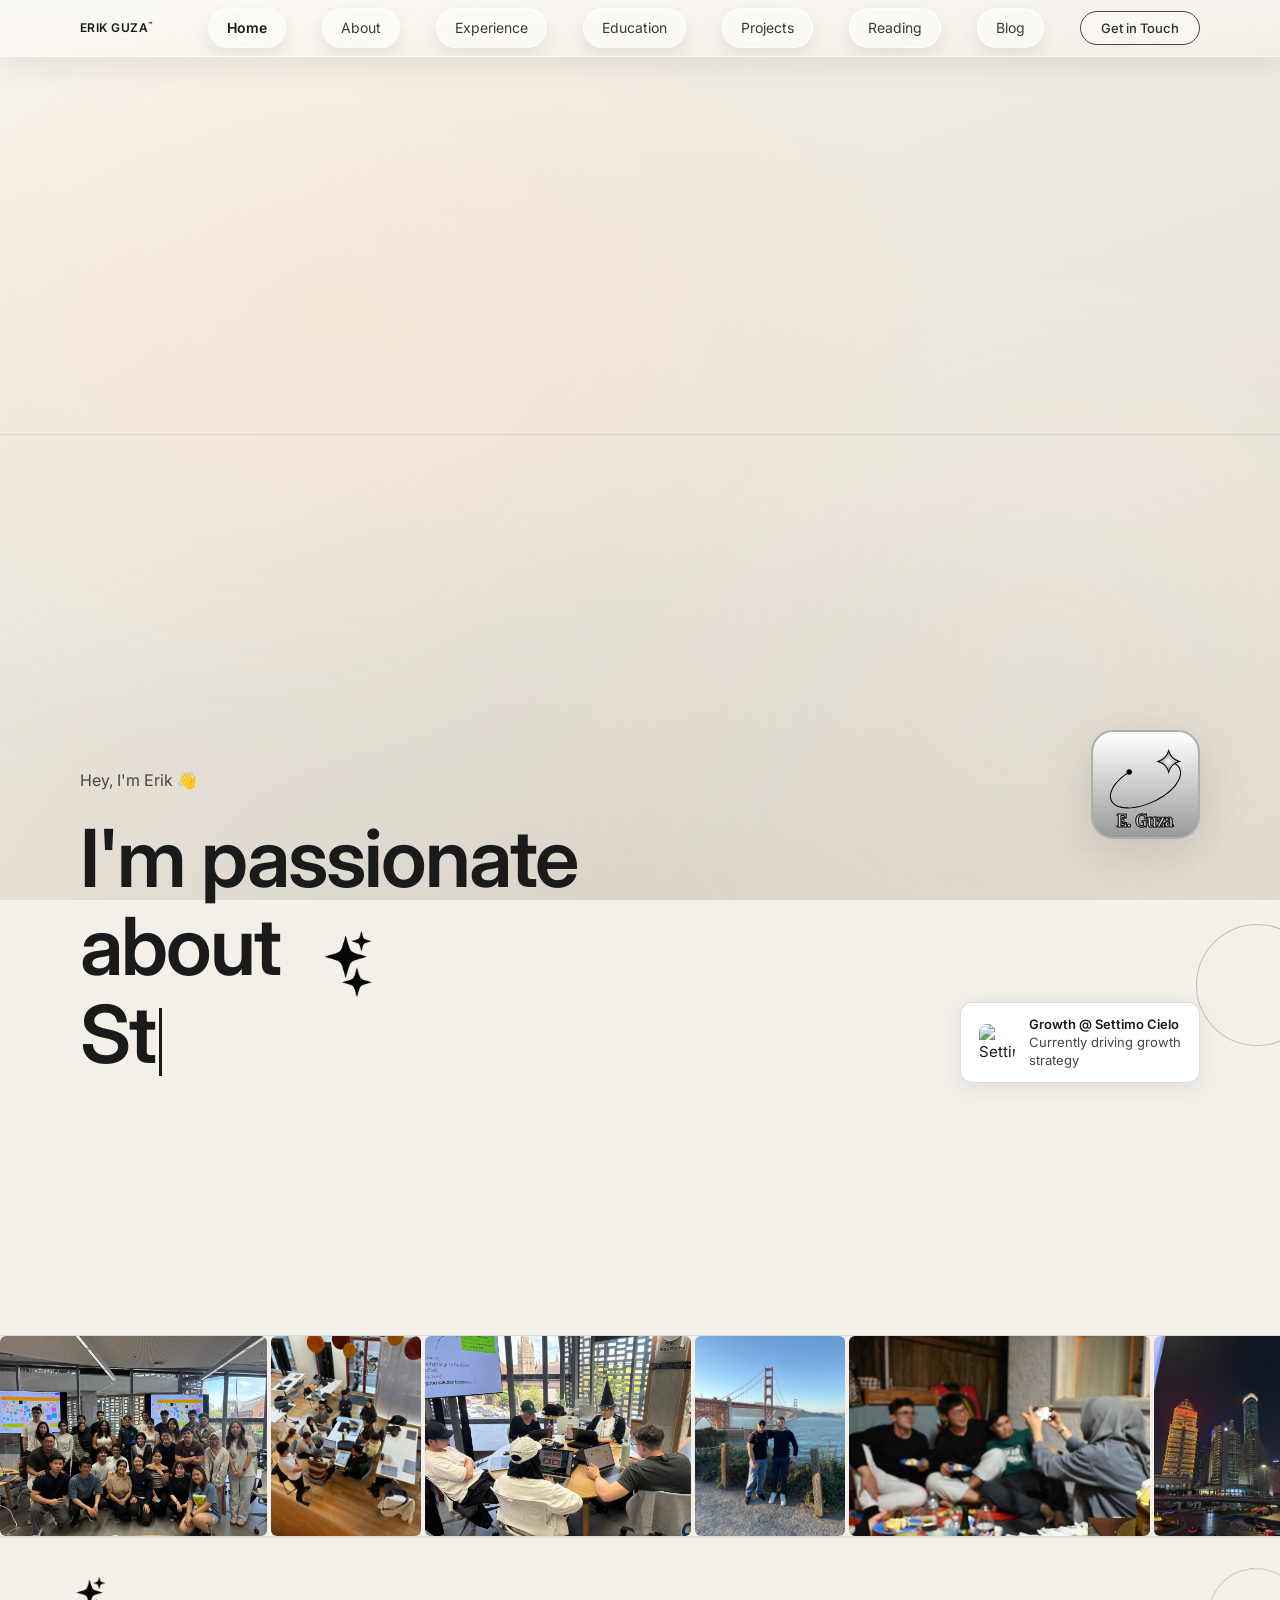
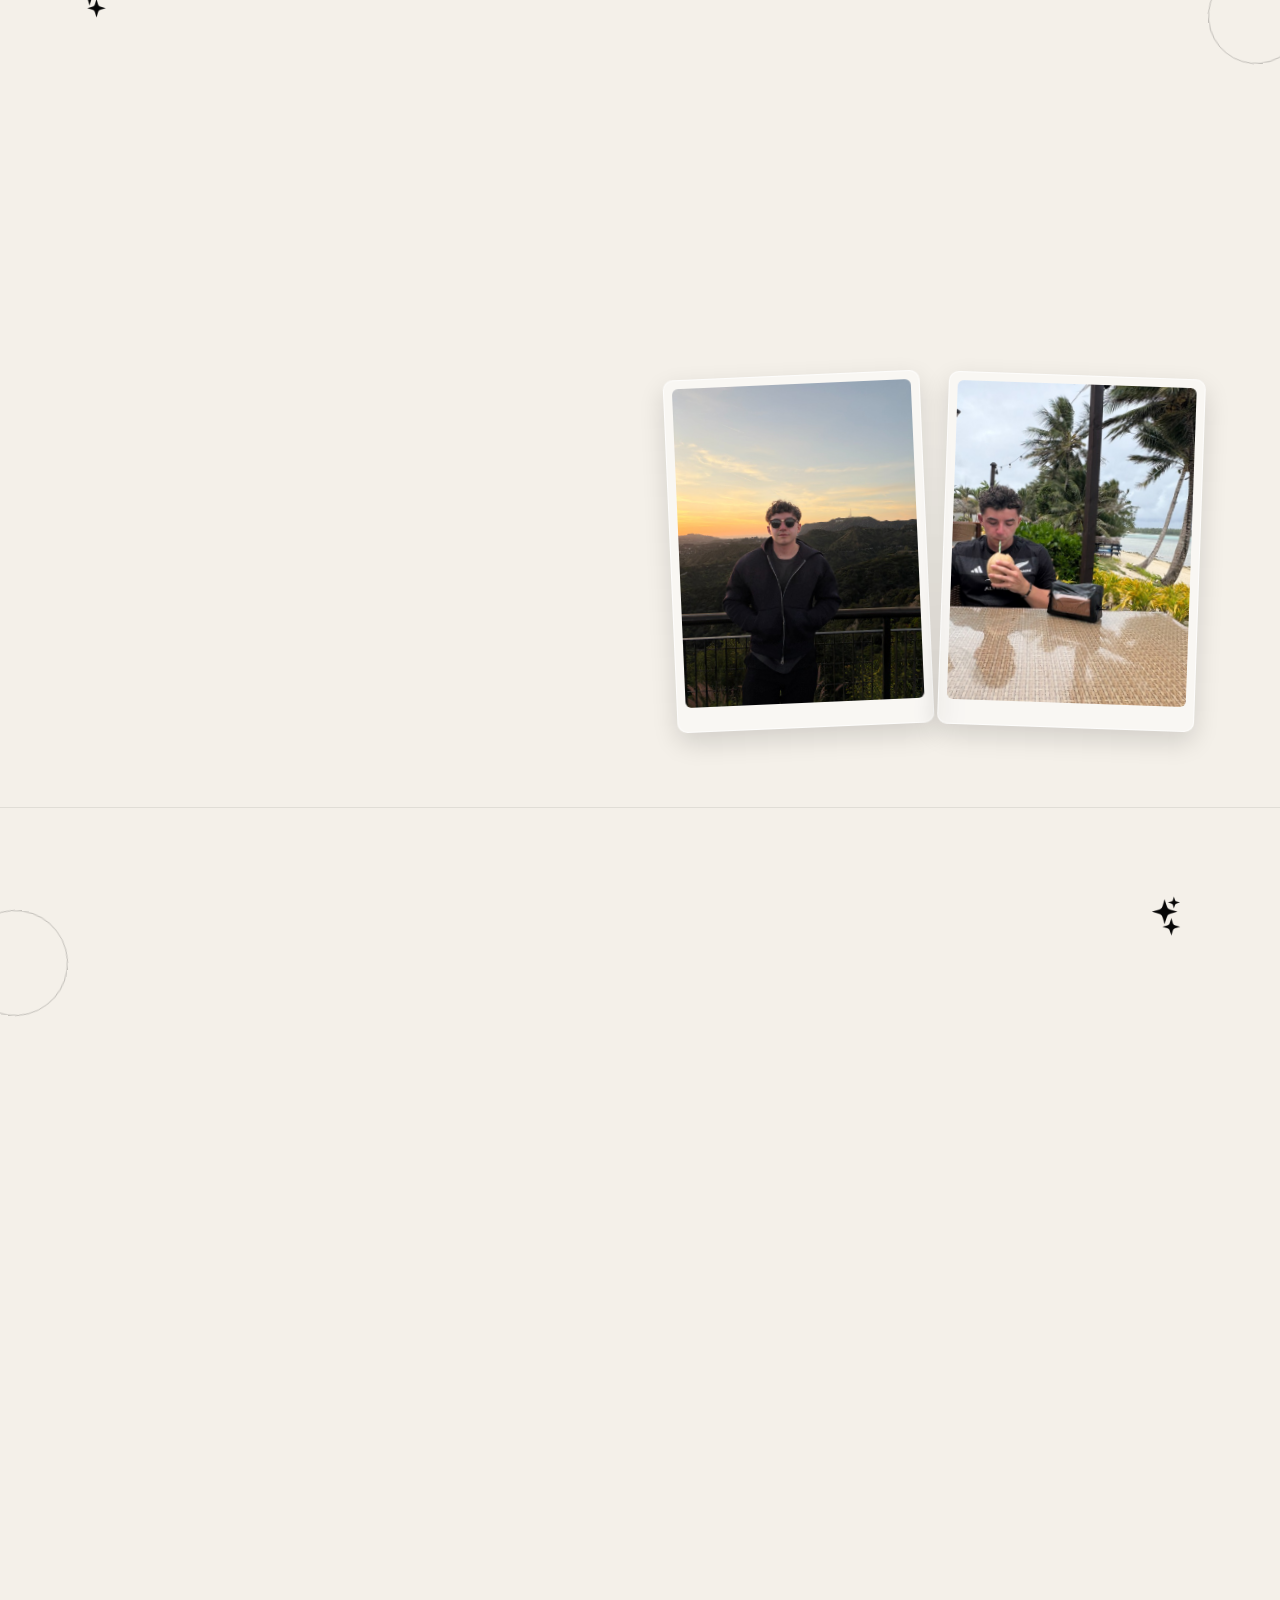
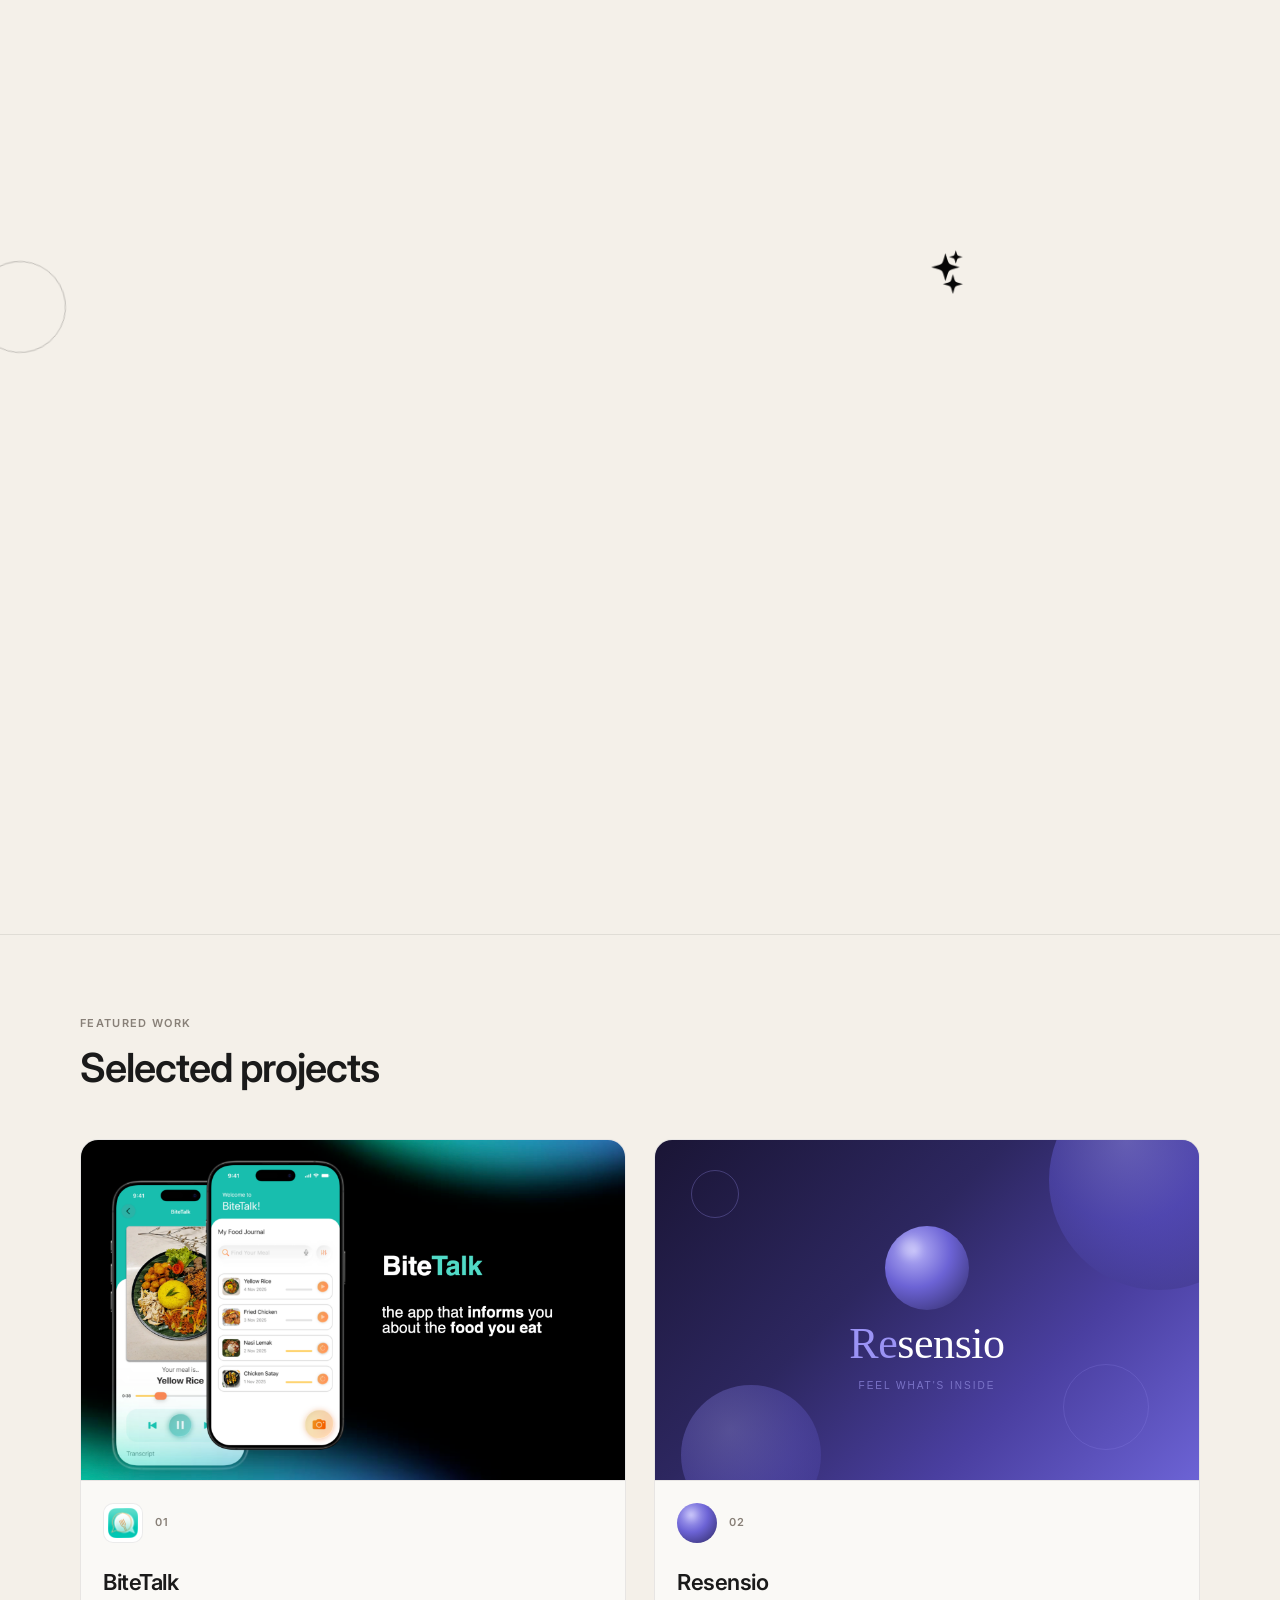
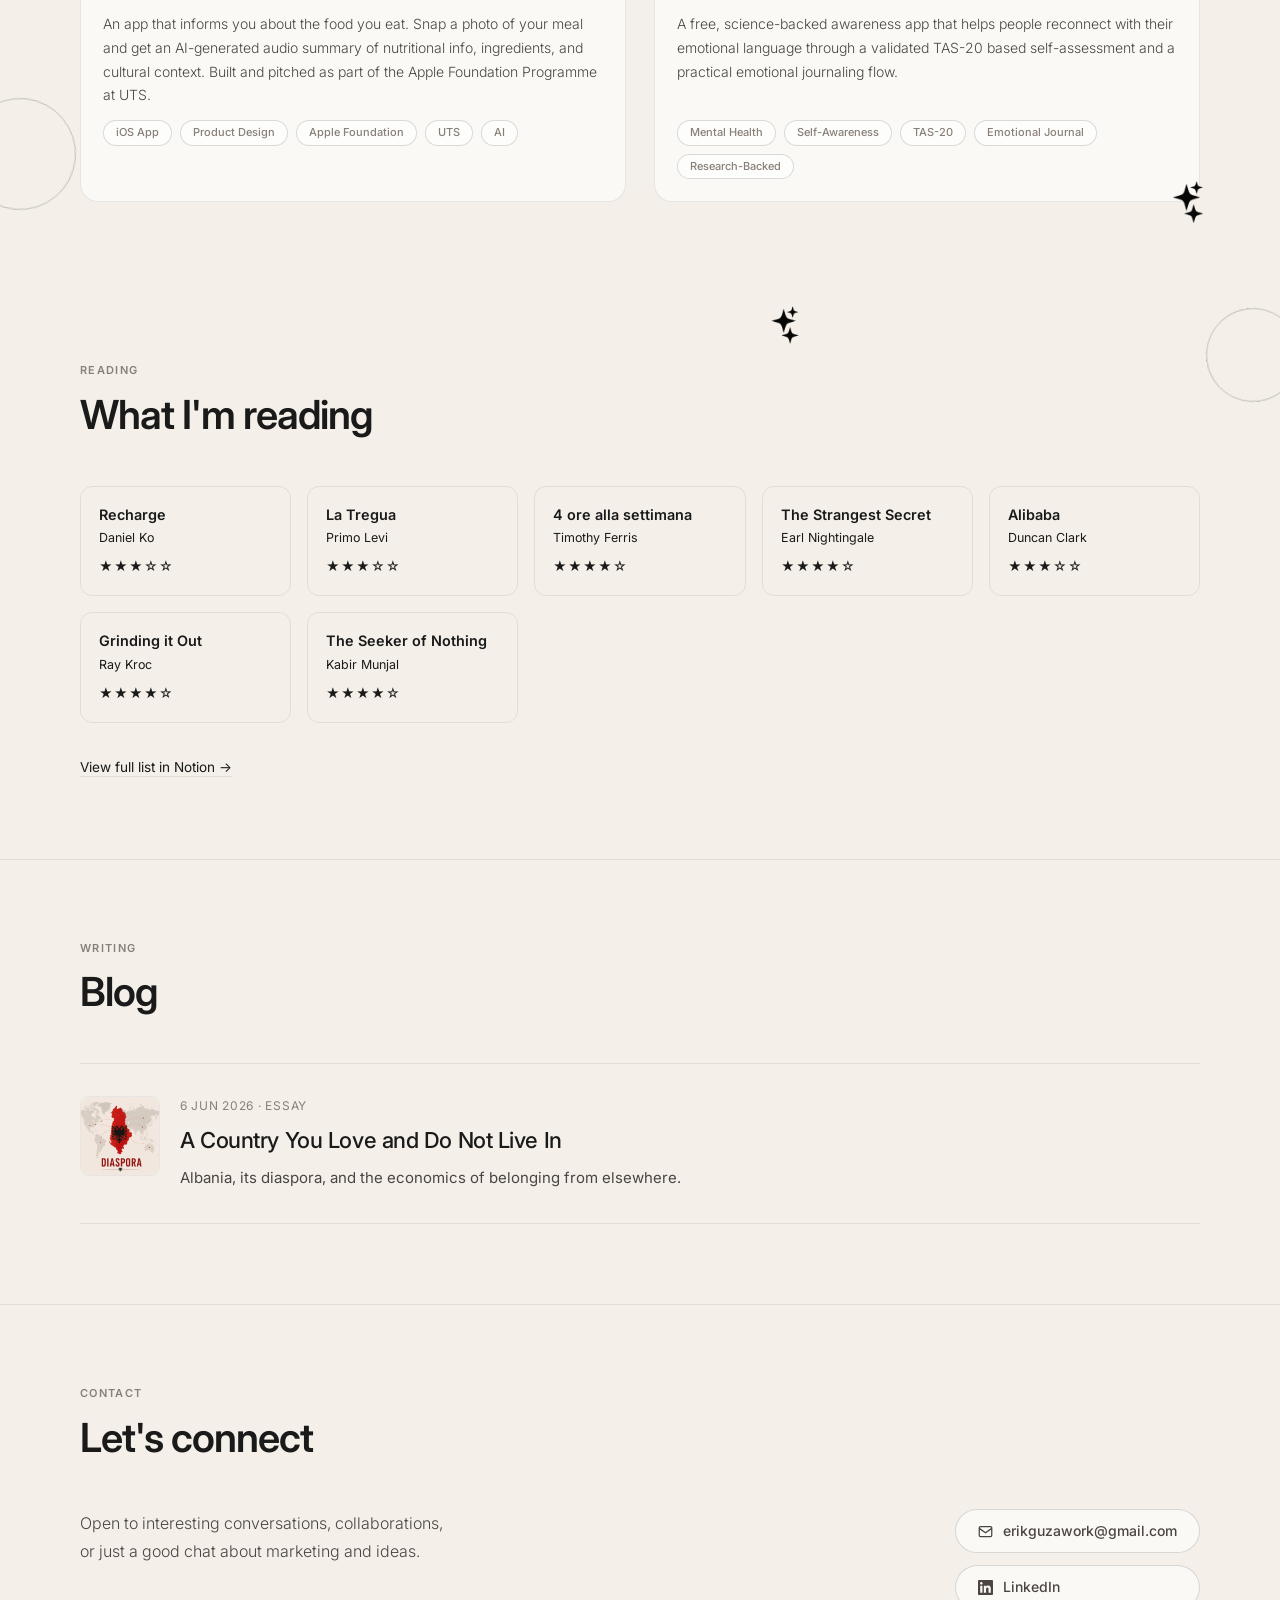
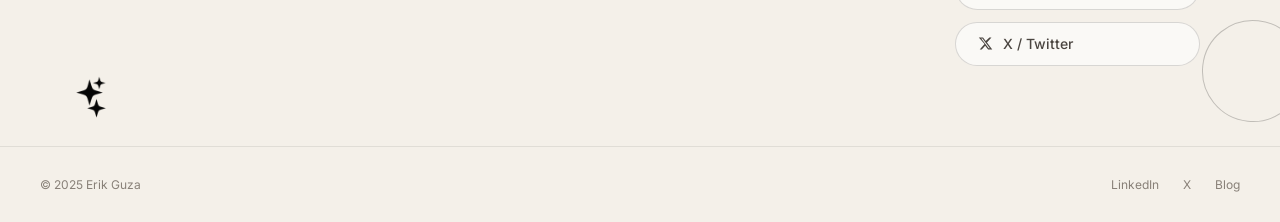
==== index.html @ 3bcf5983 "Update blog post date and add diaspora cover thumbnail. Set publication date to 6 Jun 2026 and show " ====
<!DOCTYPE html>
<html lang="en">
<head>
  <!-- Google tag (gtag.js) -->
  <script async src="https://www.googletagmanager.com/gtag/js?id=G-QW6SEVFXEF"></script>
  <script>
    window.dataLayer = window.dataLayer || [];
    function gtag(){dataLayer.push(arguments);}
    gtag('js', new Date());

    gtag('config', 'G-QW6SEVFXEF');
  </script>
  <meta charset="UTF-8" />
  <meta name="viewport" content="width=device-width, initial-scale=1.0" />
  <title>Erik Guza</title>
  <meta name="description" content="Erik Guza — Marketing, Growth & Product." />
  <link rel="stylesheet" href="style.css" />
</head>
<body class="home-page">
  <!-- NAV: reuse this exact header block on every page for global liquid-glass consistency -->
  <header class="site-header">
    <!-- SVG Filter for Glass Distortion -->
    <svg style="display: none" aria-hidden="true" focusable="false">
      <filter id="glass-distortion">
        <feTurbulence type="turbulence" baseFrequency="0.008" numOctaves="2" result="noise"></feTurbulence>
        <feDisplacementMap in="SourceGraphic" in2="noise" scale="77"></feDisplacementMap>
      </filter>
    </svg>

    <nav class="glass-nav">
      <div class="glass-filter"></div>
      <div class="glass-overlay"></div>
      <div class="glass-specular"></div>
      <div class="glass-content nav-inner">
        <a href="#hero" class="nav-logo">ERIK GUZA<sup>™</sup></a>
        <ul class="nav-links nav-list">
          <li><a href="#hero" class="nav-item active">Home</a></li>
          <li><a href="#about" class="nav-item">About</a></li>
          <li><a href="#experience" class="nav-item">Experience</a></li>
          <li><a href="#education" class="nav-item">Education</a></li>
          <li><a href="projects.html" class="nav-item">Projects</a></li>
          <li><a href="reading.html" class="nav-item">Reading</a></li>
          <li><a href="blog.html" class="nav-item">Blog</a></li>
          <li><a href="mailto:erikguzawork@gmail.com" class="nav-cta">Get in Touch</a></li>
        </ul>
      </div>
    </nav>
  </header>

  <!-- OPERA INTRO -->
  <section class="opera-intro" aria-label="Sydney Opera House intro video">
    <video class="opera-intro-video" autoplay muted playsinline loop preload="metadata">
      <source src="assets/Sydney video Header.mp4" type="video/mp4" />
      Your browser does not support the video tag.
    </video>
  </section>

  <!-- HERO -->
  <section id="hero">
    <div class="hero-inner">
      <img src="assets/star-clean.png" alt="" class="decor-star hero-star-a" aria-hidden="true" />
      <span class="decor-circle hero-circle-a" aria-hidden="true"></span>
      <div class="hero-logo-wrap fade-in">
        <img src="assets/104.svg" alt="104 logo" class="hero-main-logo" />
      </div>
      <p class="hero-greeting fade-in">Hey, I'm Erik 👋</p>
      <h1 class="hero-heading fade-in">
        I'm passionate about<br>
        <span class="typed-text"></span><span class="cursor"></span>
      </h1>

      <!-- Current role chip -->
      <div class="hero-role-chip fade-in">
        <img
          src="https://www.settimo-cielo.it/cdn/shop/files/SETTIMO_CIELO_K.A._BLACK_COLLEZIONI_ESCLUISIVE_3ba81d63-5899-4140-bafc-822d34a00eb9.png?v=1736531924&width=440"
          alt="Settimo Cielo"
          class="role-chip-logo"
        />
        <div class="role-chip-text">
          <strong>Growth @ Settimo Cielo</strong>
          Currently driving growth strategy
        </div>
      </div>
    </div>
  </section>

  <!-- PHOTO GRID -->
  <div class="photo-grid-section">
    <div class="photo-grid-track">
      <img src="assets/afp-group.jpeg" alt="Apple Foundation Programme – cohort" class="photo-real" />
      <img src="assets/afp-aerial.jpeg" alt="Apple Foundation Programme – design session" class="photo-real" />
      <img src="assets/afp-halloween.jpeg" alt="Apple Foundation Programme – working session" class="photo-real" />
      <img src="assets/afp-sf-bridge.png" alt="Apple Foundation Programme – San Francisco bridge visit" class="photo-real photo-real-portrait-left" />
      <img src="assets/afp-group-night.png" alt="Apple Foundation Programme – night gathering" class="photo-real" />
      <img src="assets/afp-shanghai-night.png" alt="Apple Foundation Programme – city night scene" class="photo-real photo-real-portrait-center" />
      <img src="assets/afp-sydney-street-dusk.png" alt="Apple Foundation Programme – Sydney street at dusk" class="photo-real photo-real-portrait-right" />
      <img src="assets/afp-sydney-bus-night.png" alt="Apple Foundation Programme – Sydney bus at night" class="photo-real photo-real-portrait-center" />
      <img src="assets/afp-uts-night.png" alt="Apple Foundation Programme – UTS building at night" class="photo-real photo-real-portrait-center" />
      <!-- duplicated for seamless loop -->
      <img src="assets/afp-group.jpeg" alt="Apple Foundation Programme – cohort" class="photo-real" />
      <img src="assets/afp-aerial.jpeg" alt="Apple Foundation Programme – design session" class="photo-real" />
      <img src="assets/afp-halloween.jpeg" alt="Apple Foundation Programme – working session" class="photo-real" />
      <img src="assets/afp-sf-bridge.png" alt="Apple Foundation Programme – San Francisco bridge visit" class="photo-real photo-real-portrait-left" />
      <img src="assets/afp-group-night.png" alt="Apple Foundation Programme – night gathering" class="photo-real" />
      <img src="assets/afp-shanghai-night.png" alt="Apple Foundation Programme – city night scene" class="photo-real photo-real-portrait-center" />
      <img src="assets/afp-sydney-street-dusk.png" alt="Apple Foundation Programme – Sydney street at dusk" class="photo-real photo-real-portrait-right" />
      <img src="assets/afp-sydney-bus-night.png" alt="Apple Foundation Programme – Sydney bus at night" class="photo-real photo-real-portrait-center" />
      <img src="assets/afp-uts-night.png" alt="Apple Foundation Programme – UTS building at night" class="photo-real photo-real-portrait-center" />
    </div>
  </div>

  <!-- ABOUT -->
  <section id="about">
    <div class="section-wrap">
      <img src="assets/star-clean.png" alt="" class="decor-star about-star-a" aria-hidden="true" />
      <span class="decor-circle about-circle-a" aria-hidden="true"></span>
      <p class="section-label fade-in">About</p>
      <h2 class="section-title fade-in">Who I am</h2>
      <div class="about-grid">
        <div class="about-text">
          <p class="fade-in">
            I'm <strong>Erik Guza</strong> — Albanian-Italian, studying International Management
            and passionate about growth, startups, and building things that scale.
          </p>
          <p class="fade-in">
            From August I will be pursuing a <strong>Double Degree in International Management</strong> at CEMS
            (Stockholm School of Economics & UCD), after an exchange at <strong>UTS Sydney</strong>
            where I finished in the top 4% of my cohort and participated in the
            <strong>Apple Foundation Programme</strong>.
          </p>
          <p class="fade-in">
            I've led growth for a fashion e-commerce brand, managed 12-person marketing teams,
            and built content accounts from zero to 6M+ views. I care about neuroscience,
            productivity, vibe coding, and anything that makes people move.
          </p>
        </div>
        <div>
          <div class="tag-row fade-in">
            <span class="tag">Growth</span>
            <span class="tag">Marketing</span>
            <span class="tag">Product</span>
            <span class="tag">Startups</span>
            <span class="tag">Neuroscience</span>
            <span class="tag">Vibe Coding</span>
            <span class="tag">Apple Foundation</span>
            <span class="tag">CEMS</span>
          </div>
          <div class="lang-row fade-in">
            <p class="lang-label">Languages</p>
            <div class="tag-row">
              <span class="tag">🇮🇹 Italian</span>
              <span class="tag">🇬🇧 English C1</span>
              <span class="tag">🇦🇱 Albanian</span>
              <span class="tag">🇩🇪 German B1</span>
            </div>
          </div>
          <div class="about-postcards fade-in" aria-label="Personal photos of Erik">
            <figure class="about-postcard about-postcard-left">
              <img src="assets/about-erik-hollywood.png" alt="Erik standing at sunset in front of the Hollywood Hills" loading="lazy" />
            </figure>
            <figure class="about-postcard about-postcard-right">
              <img src="assets/about-erik-beach.png" alt="Erik at a beachside table during a tropical trip" loading="lazy" />
            </figure>
          </div>
        </div>
      </div>
    </div>
  </section>

  <!-- EXPERIENCE -->
  <section id="experience">
    <div class="section-wrap">
      <img src="assets/star-clean.png" alt="" class="decor-star experience-star-a" aria-hidden="true" />
      <span class="decor-circle experience-circle-a" aria-hidden="true"></span>
      <p class="section-label fade-in">Experience</p>
      <h2 class="section-title fade-in">Where I work</h2>

      <!-- Settimo Cielo -->
      <div class="exp-item fade-in">
        <img src="https://www.settimo-cielo.it/cdn/shop/files/SETTIMO_CIELO_K.A._BLACK_COLLEZIONI_ESCLUISIVE_3ba81d63-5899-4140-bafc-822d34a00eb9.png?v=1736531924&width=440" alt="Settimo Cielo" class="exp-logo" />
        <div class="exp-content">
          <div class="exp-top">
            <span class="exp-company"><a href="https://www.linkedin.com/company/settimo-cielo-collections/" target="_blank" rel="noopener" class="exp-company-link">Settimo Cielo</a></span>
            <span class="exp-badge">Current</span>
          </div>
          <p class="exp-role">Growth Intern · Bologna, Italy · Mar 2026 – Present</p>
          <ul class="exp-bullets">
            <li>Launched a full-funnel digital growth strategy for a Made-in-Italy women's fashion brand — drove <strong>+28% organic traffic</strong> and <strong>+18% CVR</strong> via SEO, content restructuring, and A/B testing.</li>
            <li>Scaled Instagram & TikTok channels, cutting CPC by 31% and growing combined following by <strong>4,200+</strong>.</li>
            <li>Developed a real-time GA4 + Meta Ads dashboard tracking CAC, ROAS (peak <strong>4.2x</strong>), and retention.</li>
          </ul>
        </div>
      </div>

      <!-- Stand Europa -->
      <div class="exp-item fade-in">
        <img src="assets/stand-europa-logo.webp" alt="Stand Europa" class="exp-logo" />
        <div class="exp-content">
          <div class="exp-top">
            <span class="exp-company"><a href="https://www.linkedin.com/company/stand-europa-srl/" target="_blank" rel="noopener" class="exp-company-link">Stand Europa Srl</a></span>
          </div>
          <p class="exp-role">Marketing Intern · Udine, Italy · Jun 2025 – Aug 2025</p>
          <ul class="exp-bullets">
            <li>Conducted national and European <strong>market analysis</strong>, evaluating potential partner companies to identify strategic growth opportunities.</li>
            <li>Supported the CEO in managing <strong>strategic partnerships</strong> and strengthening external stakeholder relationships.</li>
          </ul>
        </div>
      </div>

      <!-- JEBO -->
      <div class="exp-item fade-in">
        <img src="assets/jebo-logo.png" alt="JEBO" class="exp-logo" />
        <div class="exp-content">
          <div class="exp-top">
            <span class="exp-company"><a href="https://www.linkedin.com/company/jebobologna/" target="_blank" rel="noopener" class="exp-company-link">JEBO</a></span>
          </div>
          <p class="exp-role">Marketing & Communication Associate · Bologna, Italy · May 2024 – Oct 2025</p>
          <ul class="exp-bullets">
            <li>Planned and executed digital strategies for clients, developing JEBO's Digital Brand Identity and leading its LinkedIn rebranding.</li>
            <li>As Project Manager (Dec 2024 – Jul 2025), managed a team of <strong>12 people</strong> across social media strategy for national clients.</li>
            <li>Designed a zero-budget social campaign generating <strong>400K+ impressions/month</strong> and <strong>+35% follower growth</strong> in 1 month.</li>
          </ul>
        </div>
      </div>

      <!-- Content Creator -->
      <div class="exp-item fade-in">
        <div class="exp-logo-placeholder">✦</div>
        <div class="exp-content">
          <div class="exp-top">
            <span class="exp-company">Content Creator & Founder</span>
          </div>
          <p class="exp-role">Udine, Italy · Jul 2022 – Jun 2023</p>
          <ul class="exp-bullets">
            <li>Founded and managed Instagram and TikTok accounts reaching <strong>12K+ followers</strong> and <strong>6M+ views</strong>.</li>
          </ul>
        </div>
      </div>
    </div>
  </section>

  <!-- EDUCATION -->
  <section id="education">
    <div class="section-wrap">
      <img src="assets/star-clean.png" alt="" class="decor-star education-star-a" aria-hidden="true" />
      <span class="decor-circle education-circle-a" aria-hidden="true"></span>
      <p class="section-label fade-in">Education</p>
      <h2 class="section-title fade-in">Academic background</h2>

      <div class="exp-item fade-in">
        <img src="assets/cems-logo.png" alt="CEMS" class="exp-logo" />
        <div class="exp-content">
          <div class="exp-top"><span class="exp-company"><a href="https://www.cems.org/cems-mim" target="_blank" rel="noopener" class="exp-company-link">CEMS</a> — UCD Dublin & SSE Stockholm <span class="logo-flags edu-flags" aria-hidden="true">🇮🇪 🇸🇪</span></span><span class="exp-badge">Upcoming</span></div>
          <p class="exp-role">Double Degree in International Management · Aug 2026 – Sep 2027</p>
          <p class="exp-desc">4th Master in Management Worldwide. Dual degree across University College Dublin and Stockholm School of Economics.</p>
        </div>
      </div>

      <div class="exp-item fade-in">
        <img src="assets/uts-clean.png" alt="UTS" class="exp-logo" />
        <div class="exp-content">
          <div class="exp-top"><span class="exp-company">University of Technology Sydney (UTS) <span class="logo-flags edu-flags" aria-hidden="true">🇦🇺</span></span></div>
          <p class="exp-role">Exchange Student – Faculty of Business · Sydney, Australia · Jul – Dec 2025</p>
          <p class="exp-desc">Selected for the Apple Foundation Programme. Active in Bluebird Pantry – UTS Students' Association.</p>
        </div>
      </div>

      <div class="exp-item fade-in">
        <img src="assets/unibo-logo.png" alt="UNIBO" class="exp-logo" />
        <div class="exp-content">
          <div class="exp-top"><span class="exp-company">Alma Mater Studiorum – Università di Bologna <span class="logo-flags edu-flags" aria-hidden="true">🇮🇹</span></span></div>
          <p class="exp-role">Bachelor in Management & Marketing · Bologna, Italy · Sep 2023 – Present</p>
          <p class="exp-desc">I wish it was a bit higher 👀</p>
        </div>
      </div>
    </div>
  </section>

  <!-- PROJECTS -->
  <section id="projects">
    <div class="section-wrap">
      <img src="assets/star-clean.png" alt="" class="decor-star projects-star-a" aria-hidden="true" />
      <span class="decor-circle projects-circle-a" aria-hidden="true"></span>
      <p class="section-label fade-in">Featured Work</p>
      <h2 class="section-title fade-in">Selected projects</h2>

      <div class="projects-list">
        <article class="featured-project-card fade-in">
          <a href="project.html?slug=bitetalk" class="featured-project-image-link">
            <img src="assets/bitetalk-promo.png" alt="BiteTalk app preview" class="featured-project-image" />
          </a>
          <div class="featured-project-content">
            <div class="project-top-row">
              <img src="assets/bitetalk-icon.png" alt="BiteTalk" class="project-app-icon" />
              <p class="project-num">01</p>
            </div>
            <a href="project.html?slug=bitetalk" class="featured-project-title-link">
              <h3 class="project-name">BiteTalk</h3>
            </a>
            <p class="project-desc">
              An app that informs you about the food you eat. Snap a photo of your meal
              and get an AI-generated audio summary of nutritional info, ingredients, and
              cultural context. Built and pitched as part of the Apple Foundation Programme at UTS.
            </p>
            <div class="project-tags">
              <span class="project-tag">iOS App</span>
              <span class="project-tag">Product Design</span>
              <span class="project-tag">Apple Foundation</span>
              <span class="project-tag">UTS</span>
              <span class="project-tag">AI</span>
            </div>
          </div>
        </article>

        <article class="featured-project-card fade-in">
          <a href="project.html?slug=project-02" class="featured-project-image-link">
            <div class="resensio-card-cover">
              <div class="resensio-card-bg-orb-1"></div>
              <div class="resensio-card-bg-orb-2"></div>
              <div class="resensio-card-bg-orb-3"></div>
              <div class="resensio-card-bg-orb-4"></div>
              <div class="resensio-card-center">
                <div class="resensio-orb resensio-orb-110"></div>
                <div class="resensio-card-wordmark"><span>Re</span>sensio</div>
                <div class="resensio-card-tagline">Feel what's inside</div>
              </div>
            </div>
          </a>
          <div class="featured-project-content">
            <div class="project-top-row">
              <div class="resensio-orb resensio-orb-40" aria-hidden="true"></div>
              <p class="project-num">02</p>
            </div>
            <a href="project.html?slug=project-02" class="featured-project-title-link">
              <h3 class="project-name">Resensio</h3>
            </a>
            <p class="project-desc">
              A free, science-backed awareness app that helps people reconnect with
              their emotional language through a validated TAS-20 based self-assessment
              and a practical emotional journaling flow.
            </p>
            <div class="project-tags">
              <span class="project-tag">Mental Health</span>
              <span class="project-tag">Self-Awareness</span>
              <span class="project-tag">TAS-20</span>
              <span class="project-tag">Emotional Journal</span>
              <span class="project-tag">Research-Backed</span>
            </div>
          </div>
        </article>
      </div>
    </div>
  </section>

  <!-- READING -->
  <section id="reading">
    <div class="section-wrap">
      <img src="assets/star-clean.png" alt="" class="decor-star reading-star-a" aria-hidden="true" />
      <span class="decor-circle reading-circle-a" aria-hidden="true"></span>
      <p class="section-label fade-in">Reading</p>
      <h2 class="section-title fade-in">What I'm reading</h2>

      <!-- Books grid -->
      <div id="books-grid" class="books-grid">
        <!-- populated by JS, falls back to hardcoded data -->
      </div>

      <div class="reading-footer fade-in">
        <a href="https://www.notion.so/Book-Tracker-ada1e1a6ce3a44b8b64479398a810682?source=copy_link" target="_blank" rel="noopener" class="reading-notion-link">
          View full list in Notion →
        </a>
      </div>
    </div>
  </section>

  <!-- BLOG -->
  <section id="blog">
    <div class="section-wrap">
      <p class="section-label fade-in">Writing</p>
      <h2 class="section-title fade-in">Blog</h2>
      <div class="blog-preview fade-in">
        <a href="posts/a-country-you-love-and-do-not-live-in.html" class="blog-preview-link">
          <img
            class="blog-preview-thumb"
            src="posts/assets/diaspora/diaspora-cover.png"
            alt="Albania diaspora — map of Albania with global connection lines"
            loading="lazy"
            width="80"
            height="80"
          />
          <span class="blog-preview-body">
            <span class="blog-preview-meta">6 Jun 2026 · Essay</span>
            <span class="blog-preview-title">A Country You Love and Do Not Live In</span>
            <span class="blog-preview-excerpt">Albania, its diaspora, and the economics of belonging from elsewhere.</span>
          </span>
        </a>
      </div>
    </div>
  </section>

  <!-- CONTACT -->
  <section id="contact">
    <div class="section-wrap">
      <img src="assets/star-clean.png" alt="" class="decor-star contact-star-a" aria-hidden="true" />
      <span class="decor-circle contact-circle-a" aria-hidden="true"></span>
      <p class="section-label fade-in">Contact</p>
      <h2 class="section-title fade-in">Let's connect</h2>
      <div class="contact-inner fade-in">
        <div class="contact-text">
          <p>Open to interesting conversations, collaborations, or just a good chat about marketing and ideas.</p>
        </div>
        <div class="contact-links">
          <a href="mailto:erikguzawork@gmail.com" class="contact-link">
            <svg width="15" height="15" viewBox="0 0 24 24" fill="none" stroke="currentColor" stroke-width="2"><rect x="2" y="4" width="20" height="16" rx="2"/><path d="m2 7 10 7 10-7"/></svg>
            erikguzawork@gmail.com
          </a>
          <a href="https://www.linkedin.com/in/erik-guza-835805293/" target="_blank" rel="noopener" class="contact-link">
            <svg width="15" height="15" viewBox="0 0 24 24" fill="currentColor"><path d="M20.447 20.452h-3.554v-5.569c0-1.328-.027-3.037-1.852-3.037-1.853 0-2.136 1.445-2.136 2.939v5.667H9.351V9h3.414v1.561h.046c.477-.9 1.637-1.85 3.37-1.85 3.601 0 4.267 2.37 4.267 5.455v6.286zM5.337 7.433c-1.144 0-2.063-.926-2.063-2.065 0-1.138.92-2.063 2.063-2.063 1.14 0 2.064.925 2.064 2.063 0 1.139-.925 2.065-2.064 2.065zm1.782 13.019H3.555V9h3.564v11.452zM22.225 0H1.771C.792 0 0 .774 0 1.729v20.542C0 23.227.792 24 1.771 24h20.451C23.2 24 24 23.227 24 22.271V1.729C24 .774 23.2 0 22.222 0h.003z"/></svg>
            LinkedIn
          </a>
          <a href="https://x.com/ErikGWork142599" target="_blank" rel="noopener" class="contact-link">
            <svg width="15" height="15" viewBox="0 0 24 24" fill="currentColor"><path d="M18.244 2.25h3.308l-7.227 8.26 8.502 11.24H16.17l-4.714-6.231-5.401 6.231H2.746l7.73-8.835L1.254 2.25H8.08l4.253 5.622zm-1.161 17.52h1.833L7.084 4.126H5.117z"/></svg>
            X / Twitter
          </a>
        </div>
      </div>
    </div>
  </section>

  <!-- FOOTER -->
  <footer>
    <div class="footer-inner">
      <span class="footer-copy">© 2025 Erik Guza</span>
      <div class="footer-links">
        <a href="https://www.linkedin.com/in/erik-guza-835805293/" target="_blank" rel="noopener">LinkedIn</a>
        <a href="https://x.com/ErikGWork142599" target="_blank" rel="noopener">X</a>
        <a href="blog.html">Blog</a>
      </div>
    </div>
  </footer>

  <script>
    // Typing animation
    const phrases = [
      'Growth',
      'Startups',
      'Vibe Coding',
      'Productivity',
      'Neuroscience',
    ];
    let pi = 0, ci = 0, deleting = false;
    const el = document.querySelector('.typed-text');
    function type() {
      const phrase = phrases[pi];
      if (!deleting) {
        el.textContent = phrase.slice(0, ++ci);
        if (ci === phrase.length) { deleting = true; setTimeout(type, 1800); return; }
      } else {
        el.textContent = phrase.slice(0, --ci);
        if (ci === 0) { deleting = false; pi = (pi + 1) % phrases.length; }
      }
      setTimeout(type, deleting ? 40 : 80);
    }
    type();

    // Fade in on scroll
    const obs = new IntersectionObserver((entries) => {
      entries.forEach((e, i) => {
        if (e.isIntersecting) {
          setTimeout(() => e.target.classList.add('visible'), i * 60);
          obs.unobserve(e.target);
        }
      });
    }, { threshold: 0.08 });
    document.querySelectorAll('.fade-in').forEach(el => obs.observe(el));
  </script>

  <script>
    // ── Reading section — Notion live data ──────────────────
    const FALLBACK_BOOKS = [
      { title: 'The Goal',             author: 'Goldratt & Cox',    status: 'Reading', rating: null,    currentPage: 11, totalPages: 333 },
      { title: 'Recharge',             author: 'Daniel Ko',         status: 'Read',    rating: 3,       currentPage: 168, totalPages: 168 },
      { title: 'La Tregua',            author: 'Primo Levi',        status: 'Read',    rating: 3,       currentPage: 240, totalPages: 240 },
      { title: '4 ore alla settimana', author: 'Timothy Ferris',    status: 'Read',    rating: 4,       currentPage: 350, totalPages: 350 },
      { title: 'The Strangest Secret', author: 'Earl Nightingale',  status: 'Read',    rating: 4,       currentPage: 60,  totalPages: 60  },
      { title: 'Alibaba',              author: 'Duncan Clark',      status: 'Read',    rating: 3,       currentPage: 330, totalPages: 330 },
      { title: 'Grinding it Out',      author: 'Ray Kroc',          status: 'Read',    rating: 4,       currentPage: 210, totalPages: 210 },
      { title: 'The Seeker of Nothing',author: 'Kabir Munjal',      status: 'Read',    rating: 4,       currentPage: 212, totalPages: 212 },
    ];

    function parseNotionBooks(data) {
      return data.results.map(page => {
        const p = page.properties;
        const rating = p.Rating?.select?.name ? p.Rating.select.name.length : null;
        return {
          title:       p.Name?.title?.[0]?.plain_text || '—',
          author:      p.Author?.rich_text?.[0]?.plain_text || '',
          status:      p.Status?.status?.name || '',
          rating,
          currentPage: p['Current Page']?.number || 0,
          totalPages:  p['Total Pages']?.number || 0,
        };
      });
    }

    function renderBooks(books) {
      const read = books.filter(b => b.status === 'Read');

      // Books grid
      const grid = document.getElementById('books-grid');
      grid.innerHTML = read.map(b => {
        const stars = b.rating
          ? '★'.repeat(b.rating) + '☆'.repeat(5 - b.rating)
          : '';
        return `<div class="book-card fade-in">
          <div class="book-card-inner">
            <p class="book-title">${b.title}</p>
            <p class="book-author">${b.author}</p>
            ${stars ? `<p class="book-rating">${stars}</p>` : ''}
          </div>
        </div>`;
      }).join('');

      // Re-observe new fade-in elements
      grid.querySelectorAll('.fade-in').forEach(el => obs.observe(el));
    }

    // Try live Notion data first, fall back to hardcoded
    fetch('notion-books.php')
      .then(r => r.ok ? r.json() : Promise.reject())
      .then(data => renderBooks(parseNotionBooks(data)))
      .catch(() => renderBooks(FALLBACK_BOOKS));
  </script>

  <script>
    // #region agent log
    (() => {
      const runId = 'pre-fix-1';
      const sendDebug = (hypothesisId, message, data) => {
        fetch('http://127.0.0.1:7259/ingest/2bce858e-d49e-43e1-a51c-5e826b6f5e27',{method:'POST',headers:{'Content-Type':'application/json','X-Debug-Session-Id':'9a9e75'},body:JSON.stringify({sessionId:'9a9e75',runId,hypothesisId,location:'index.html:debug-circles',message,data,timestamp:Date.now()})}).catch(()=>{});
        if (navigator.sendBeacon) {
          const payload = JSON.stringify({sessionId:'9a9e75',runId,hypothesisId,location:'index.html:debug-circles:beacon',message,data,timestamp:Date.now()});
          navigator.sendBeacon('http://127.0.0.1:7259/ingest/2bce858e-d49e-43e1-a51c-5e826b6f5e27', new Blob([payload], { type: 'application/json' }));
        }
      };

      window.addEventListener('load', () => {
        const circles = Array.from(document.querySelectorAll('.decor-circle'));
        sendDebug('H1', 'Viewport and page context', {
          pathname: window.location.pathname,
          viewportWidth: window.innerWidth,
          viewportHeight: window.innerHeight
        });
        sendDebug('H4', 'Circle DOM presence', {
          circleCount: circles.length,
          classes: circles.map((el) => el.className)
        });
        const samples = circles.slice(0, 4).map((el) => {
          const style = window.getComputedStyle(el);
          const rect = el.getBoundingClientRect();
          return {
            className: el.className,
            display: style.display,
            opacity: style.opacity,
            borderColor: style.borderColor,
            width: style.width,
            height: style.height,
            zIndex: style.zIndex,
            rect: { top: rect.top, left: rect.left, right: rect.right, bottom: rect.bottom }
          };
        });
        const hiddenCount = samples.filter((s) => s.display === 'none' || Number(s.opacity) === 0).length;
        const offscreenCount = samples.filter((s) => s.rect.right < 0 || s.rect.left > window.innerWidth || s.rect.bottom < 0 || s.rect.top > window.innerHeight).length;
        sendDebug('H2_H5', 'Circle style samples', { samples });
        sendDebug('H3', 'Circle visibility summary', { hiddenCount, offscreenCount, sampledCount: samples.length });
      });
    })();
    // #endregion
  </script>

  <script>
    // #region agent log
    (() => {
      const runId = 'nav-box-debug-1';
      const sendDebug = (hypothesisId, message, data) => {
        const payload = {sessionId:'c0269b',runId,hypothesisId,location:'index.html:home-nav-debug',message,data,timestamp:Date.now()};
        fetch('http://127.0.0.1:7259/ingest/2bce858e-d49e-43e1-a51c-5e826b6f5e27',{method:'POST',headers:{'Content-Type':'application/json','X-Debug-Session-Id':'c0269b'},body:JSON.stringify(payload)}).catch(()=>{});
        fetch('http://127.0.0.1:7259/ingest/2bce858e-d49e-43e1-a51c-5e826b6f5e27',{method:'POST',mode:'no-cors',headers:{'Content-Type':'text/plain'},body:JSON.stringify(payload)}).catch(()=>{});
        if (navigator.sendBeacon) {
          navigator.sendBeacon('http://127.0.0.1:7259/ingest/2bce858e-d49e-43e1-a51c-5e826b6f5e27', new Blob([JSON.stringify(payload)], { type: 'application/json' }));
        }
      };

      window.addEventListener('load', () => {
        const bodyHasHomeClass = document.body.classList.contains('home-page');
        const links = Array.from(document.querySelectorAll('.nav-links a'));
        const nonCta = links.filter((a) => !a.classList.contains('nav-cta'));
        const firstNonCta = nonCta[0] || null;
        const cta = document.querySelector('.nav-links a.nav-cta');

        sendDebug('H1', 'Home page class and nav link counts', {
          bodyClassName: document.body.className,
          bodyHasHomeClass,
          totalLinks: links.length,
          nonCtaLinks: nonCta.length,
          hasCta: !!cta
        });

        if (firstNonCta) {
          const base = getComputedStyle(firstNonCta);
          const before = getComputedStyle(firstNonCta, '::before');
          sendDebug('H2_H3', 'First non-CTA link computed styles', {
            text: firstNonCta.textContent?.trim() || '',
            paddingTop: base.paddingTop,
            paddingRight: base.paddingRight,
            paddingBottom: base.paddingBottom,
            paddingLeft: base.paddingLeft,
            borderTopWidth: base.borderTopWidth,
            borderTopStyle: base.borderTopStyle,
            borderTopColor: base.borderTopColor,
            backgroundColor: base.backgroundColor,
            pseudoOpacity: before.opacity,
            pseudoBackgroundColor: before.backgroundColor,
            pseudoBorderTopWidth: before.borderTopWidth,
            pseudoDisplay: before.display
          });
        }

        if (cta) {
          const ctaStyle = getComputedStyle(cta);
          sendDebug('H4', 'CTA visual style values', {
            text: cta.textContent?.trim() || '',
            borderTopWidth: ctaStyle.borderTopWidth,
            borderTopStyle: ctaStyle.borderTopStyle,
            borderRadius: ctaStyle.borderRadius,
            backgroundColor: ctaStyle.backgroundColor,
            paddingLeft: ctaStyle.paddingLeft,
            paddingRight: ctaStyle.paddingRight
          });
        }
      });
    })();
    // #endregion
  </script>

</body>
</html>
---- style.css ----
/* ============================================
   ERIK GUZA — Portfolio
   Light grid aesthetic (Alessandro Colucci style)
============================================ */

@import url('https://fonts.googleapis.com/css2?family=Inter:wght@300;400;500;600&display=swap');

:root {
  --bg:          #f4f0e9;
  --bg-card:     #ebe5dc;
  --bg-glow-1:   rgba(255, 208, 158, 0.26);
  --bg-glow-2:   rgba(159, 194, 255, 0.22);
  --bg-glow-3:   rgba(196, 170, 236, 0.2);
  --bg-vignette: rgba(22, 16, 10, 0.12);
  --nav-bg:      rgba(244, 240, 233, 0.84);
  --surface-frost: rgba(255,255,255,0.58);
  --text:        #1a1a1a;
  --text-dim:    #888078;
  --text-mid:    #4a4540;
  --border:      rgba(0,0,0,0.08);
  --border-mid:  rgba(0,0,0,0.14);
  --sketch-stroke: rgba(0, 0, 0, 0.26);
  --transition:  0.2s cubic-bezier(0.4,0,0.2,1);
}

*, *::before, *::after { box-sizing: border-box; margin: 0; padding: 0; }
html { scroll-behavior: smooth; }

body {
  position: relative;
  background-color: var(--bg);
  background-image:
    radial-gradient(58rem 34rem at 14% 18%, var(--bg-glow-1), transparent 66%),
    radial-gradient(48rem 32rem at 86% 10%, var(--bg-glow-2), transparent 70%),
    radial-gradient(44rem 30rem at 72% 82%, var(--bg-glow-3), transparent 72%),
    linear-gradient(160deg, #f8f5ef 0%, #ece7de 48%, #e4ddd2 100%);
  background-attachment: fixed;
  color: var(--text);
  font-family: 'Inter', system-ui, -apple-system, sans-serif;
  font-size: 15px;
  line-height: 1.6;
  -webkit-font-smoothing: antialiased;
  min-height: 100vh;
  background-size: 190% 190%, 175% 175%, 210% 210%, 100% 100%;
  animation: bg-pan 12s ease-in-out infinite alternate;
}

body::before {
  content: "";
  position: fixed;
  inset: 0;
  pointer-events: none;
  z-index: -1;
  opacity: 0.48;
  background:
    radial-gradient(120% 80% at 50% 100%, var(--bg-vignette), transparent 62%),
    radial-gradient(circle at 18% 24%, rgba(255,255,255,0.34), transparent 46%),
    radial-gradient(circle at 82% 72%, rgba(255,255,255,0.2), transparent 44%);
  animation: bg-breathe 7s ease-in-out infinite;
}

/* ---- DECOR CIRCLES ---- */
.decor-circle {
  position: absolute;
  border: 1.6px solid var(--sketch-stroke);
  border-radius: 999px;
  opacity: 0.82;
  pointer-events: none;
  z-index: -1;
}

.hero-circle-a { top: 236px; right: -78px; width: 122px; height: 122px; transform: rotate(7deg); }
.about-circle-a { top: 30px; right: -64px; width: 96px; height: 96px; transform: rotate(-6deg); }
.experience-circle-a { top: 102px; left: -78px; width: 106px; height: 106px; transform: rotate(8deg); }
.education-circle-a { top: 38px; left: -66px; width: 92px; height: 92px; transform: rotate(-7deg); }
.projects-circle-a { bottom: 72px; left: -76px; width: 112px; height: 112px; transform: rotate(5deg); }
.reading-circle-a { top: 26px; right: -60px; width: 94px; height: 94px; transform: rotate(-8deg); }
.contact-circle-a { bottom: 24px; right: -64px; width: 102px; height: 102px; transform: rotate(6deg); }

/* ---- NAV ---- */
.glass-nav {
  position: fixed;
  top: 0; left: 0; right: 0;
  z-index: 100;
  min-height: 56px;
  overflow: hidden;
  border-bottom: 1px solid rgba(255, 255, 255, 0.42);
  box-shadow: 0 10px 30px rgba(22, 16, 10, 0.08);
}

.glass-filter,
.glass-overlay,
.glass-specular {
  position: absolute;
  inset: 0;
  pointer-events: none;
}

.glass-filter {
  background: rgba(244, 240, 233, 0.26);
  filter: url(#glass-distortion) blur(14px);
  opacity: 0.75;
}

.glass-overlay {
  background:
    linear-gradient(180deg, rgba(255, 255, 255, 0.36) 0%, rgba(255, 255, 255, 0.14) 100%),
    rgba(244, 240, 233, 0.24);
  backdrop-filter: blur(14px) saturate(150%);
  -webkit-backdrop-filter: blur(14px) saturate(150%);
}

.glass-specular {
  background: linear-gradient(145deg, rgba(255, 255, 255, 0.34) 0%, rgba(255, 255, 255, 0) 48%);
  mix-blend-mode: screen;
  opacity: 0.55;
}

.glass-content {
  position: relative;
  z-index: 2;
}

.nav-inner {
  max-width: 1200px;
  margin: 0 auto;
  padding: 0 40px;
  height: 56px;
  display: flex;
  align-items: center;
  justify-content: space-between;
}

.nav-logo {
  font-size: 12px;
  font-weight: 600;
  color: var(--text);
  text-decoration: none;
  letter-spacing: 0.04em;
  text-transform: uppercase;
}

.nav-logo sup {
  font-size: 7px;
  vertical-align: super;
  letter-spacing: 0;
}

.nav-links {
  display: flex;
  gap: 36px;
  list-style: none;
  align-items: center;
}

.nav-links a,
.nav-item {
  font-size: 14px;
  color: rgba(26, 26, 26, 0.86);
  text-decoration: none;
  transition: color var(--transition), opacity var(--transition), background var(--transition), border-color var(--transition), box-shadow var(--transition), transform var(--transition);
}

.nav-links a:hover,
.nav-item:hover {
  color: var(--text);
  opacity: 1;
}
.nav-active,
.nav-item.active {
  color: var(--text) !important;
  font-weight: 600;
}

/* Shared liquid-glass pills for all pages */
.glass-nav .nav-links a:not(.nav-cta),
.glass-nav .nav-item:not(.nav-cta) {
  position: relative;
  display: inline-flex;
  align-items: center;
  justify-content: center;
  padding: 8px 18px;
  border-radius: 999px;
  background: rgba(255, 255, 255, 0.44);
  border: 1px solid rgba(255, 255, 255, 0.66);
  backdrop-filter: blur(12px) saturate(145%);
  -webkit-backdrop-filter: blur(12px) saturate(145%);
  box-shadow: 0 8px 18px rgba(0, 0, 0, 0.08), inset 0 1px 0 rgba(255, 255, 255, 0.52);
}

.glass-nav .nav-links a:not(.nav-cta):hover,
.glass-nav .nav-item:not(.nav-cta):hover {
  color: var(--text);
  background: rgba(255, 255, 255, 0.56);
  border-color: rgba(255, 255, 255, 0.82);
  transform: translateY(-1px);
}

.glass-nav .nav-item.active,
.glass-nav .nav-active {
  background: rgba(255, 255, 255, 0.62);
  border: 1px solid rgba(255, 255, 255, 0.84);
  box-shadow: 0 10px 22px rgba(0, 0, 0, 0.1), inset 0 1px 0 rgba(255, 255, 255, 0.6);
}

.nav-cta {
  padding: 8px 20px;
  border: 1.5px solid rgba(26, 26, 26, 0.78) !important;
  border-radius: 100px !important;
  font-size: 13px !important;
  font-weight: 500 !important;
  color: rgba(26, 26, 26, 0.9) !important;
  background: rgba(255, 255, 255, 0.34);
  text-decoration: none;
  transition: all var(--transition) !important;
}

.nav-cta:hover {
  background: var(--text) !important;
  color: var(--bg) !important;
}

@supports not ((backdrop-filter: blur(1px)) or (-webkit-backdrop-filter: blur(1px))) {
  .glass-nav {
    background: rgba(244, 240, 233, 0.95);
    border-bottom: 1px solid var(--border);
    box-shadow: 0 8px 18px rgba(22, 16, 10, 0.08);
  }

  .glass-filter,
  .glass-specular {
    display: none;
  }

  .glass-overlay {
    backdrop-filter: none;
    -webkit-backdrop-filter: none;
    background: transparent;
  }
}

/* ---- OPERA INTRO ---- */
.opera-intro {
  margin-top: 56px;
  width: 100%;
  max-height: 48vh;
  overflow: hidden;
  border-bottom: 1px solid var(--border);
  opacity: 1;
  transition: opacity 0.8s ease, max-height 0.8s ease, margin 0.8s ease;
}

.opera-intro-video {
  width: 100%;
  height: clamp(240px, 42vh, 480px);
  display: block;
  object-fit: cover;
}

.opera-intro.is-fading {
  opacity: 0;
  max-height: 0;
  margin-top: 0;
}

.opera-intro.is-hidden {
  display: none;
}

/* ---- HERO ---- */
#hero {
  min-height: 100vh;
  padding-top: 56px;
  display: flex;
  flex-direction: column;
  justify-content: center;
  position: relative;
  overflow: hidden;
}

.hero-inner {
  max-width: 1200px;
  margin: 0 auto;
  padding: 80px 40px 60px;
  position: relative;
  z-index: 2;
  width: 100%;
}

.hero-logo-wrap {
  position: absolute;
  right: 40px;
  top: 42px;
  transform: none;
  z-index: 1;
  pointer-events: none;
  opacity: 0.40;
}

.hero-main-logo {
  width: clamp(82px, 8.5vw, 120px);
  height: auto;
  display: block;
  filter: drop-shadow(0 10px 24px rgba(0,0,0,0.12));
}

.hero-greeting {
  font-size: 16px;
  color: var(--text-mid);
  margin-bottom: 20px;
  font-weight: 400;
  position: relative;
  z-index: 2;
}

.hero-heading {
  font-size: clamp(44px, 7vw, 80px);
  font-weight: 600;
  color: var(--text);
  line-height: 1.1;
  letter-spacing: -2px;
  max-width: 700px;
  margin-bottom: 0;
  position: relative;
  z-index: 2;
}

.hero-heading .typed-text {
  color: var(--text);
}

.cursor {
  display: inline-block;
  width: 3px;
  height: 0.85em;
  background: var(--text);
  margin-left: 4px;
  vertical-align: middle;
  animation: blink 0.9s step-end infinite;
}

@keyframes blink {
  0%, 100% { opacity: 1; }
  50% { opacity: 0; }
}

/* Role chip */
.hero-role-chip {
  position: absolute;
  right: 40px;
  top: calc(60% + 44px);
  transform: translateY(-50%);
  display: flex;
  align-items: center;
  gap: 14px;
  background: #fff;
  border: 1px solid var(--border-mid);
  border-radius: 12px;
  padding: 12px 18px;
  box-shadow: 0 4px 20px rgba(0,0,0,0.08);
  max-width: 240px;
}

.role-chip-logo {
  width: 36px;
  height: 36px;
  border-radius: 8px;
  object-fit: contain;
  flex-shrink: 0;
  background: #fff;
}

.role-chip-logo-placeholder {
  width: 36px;
  height: 36px;
  border-radius: 8px;
  background: #f0f0f0;
  flex-shrink: 0;
  display: flex;
  align-items: center;
  justify-content: center;
  font-size: 11px;
  font-weight: 700;
  color: #888;
}

.role-chip-text {
  font-size: 13px;
  line-height: 1.4;
  color: var(--text-mid);
}

.role-chip-text strong {
  display: block;
  font-weight: 600;
  color: var(--text);
  font-size: 13px;
}

/* ---- PHOTO GRID ---- */
.photo-grid-section {
  width: 100%;
  overflow: hidden;
  border-top: 1px solid var(--border);
  border-bottom: 1px solid var(--border);
}

.photo-grid-track {
  display: flex;
  gap: 4px;
  animation: scroll-left 30s linear infinite;
  width: max-content;
}

.photo-grid-track:hover { animation-play-state: paused; }

.photo-grid-track img {
  height: 200px;
  width: auto;
  object-fit: cover;
  border-radius: 6px;
  display: block;
  flex-shrink: 0;
}

.photo-real {
  height: 200px;
  width: 280px;
  border-radius: 6px;
  flex-shrink: 0;
  object-fit: cover;
  object-position: center;
}

.photo-real-portrait-left {
  object-position: 38% center;
}

.photo-real-portrait-center {
  object-position: center 42%;
}

.photo-real-portrait-right {
  object-position: 60% center;
}

/* Polaroids next to BiteTalk title */
.bitetalk-polaroids {
  display: flex;
  gap: 12px;
  align-items: flex-start;
  float: right;
  margin-left: 0;
  margin-right: 6%;
  margin-top: 4px;
}

.polaroid {
  background: rgba(255, 255, 255, 0.48);
  backdrop-filter: blur(12px) saturate(140%);
  -webkit-backdrop-filter: blur(12px) saturate(140%);
  border: 1px solid rgba(255, 255, 255, 0.65);
  padding: 8px 8px 28px;
  box-shadow: 0 8px 24px rgba(0,0,0,0.14);
  transform: rotate(var(--rot, 0deg));
  transition: transform 0.22s ease, box-shadow 0.22s ease;
  width: 170px;
  flex-shrink: 0;
  position: relative;
}

.polaroid:hover {
  transform: rotate(0deg) scale(1.08);
  box-shadow: 0 6px 20px rgba(0,0,0,0.2);
  z-index: 5;
}

.polaroid img {
  width: 100%;
  aspect-ratio: 1;
  object-fit: cover;
  display: block;
}

.polaroid-caption {
  display: block;
  text-align: center;
  font-size: 0.6rem;
  color: #888;
  margin-top: 6px;
  font-family: 'Inter', sans-serif;
  letter-spacing: 0.01em;
  line-height: 1.3;
}

@keyframes scroll-left {
  0%   { transform: translateX(0); }
  100% { transform: translateX(-50%); }
}

/* ---- SECTIONS ---- */
.section-wrap {
  max-width: 1200px;
  margin: 0 auto;
  padding: 80px 40px;
  position: relative;
  z-index: 2;
}

/* ---- DECOR STARS ---- */
.decor-star {
  position: absolute;
  pointer-events: none;
  z-index: 6;
  opacity: 0.98;
  width: 40px;
  height: 40px;
  object-fit: contain;
  mix-blend-mode: multiply;
  animation: sparkle-float 6s ease-in-out infinite;
  text-shadow: 0 2px 6px rgba(0,0,0,0.12);
}

.hero-star-a { top: 232px; left: 22%; width: 88px; height: 88px; animation-delay: -0.7s; }

.about-star-a { top: 32px; left: 2%; width: 54px; height: 54px; animation-delay: -0.7s; }

.experience-star-a { top: 82px; right: 4%; width: 52px; height: 52px; animation-delay: -1.1s; }

.education-star-a { top: 20px; right: 22%; width: 58px; height: 58px; animation-delay: -0.4s; }

.projects-star-a { bottom: 52px; right: 2%; width: 56px; height: 56px; animation-delay: -1.6s; }

.reading-star-a { top: 18px; left: 60%; width: 50px; height: 50px; animation-delay: -2.1s; }

.contact-star-a { bottom: 22px; left: 2%; width: 54px; height: 54px; animation-delay: -1.3s; }

.section-label {
  font-size: 11px;
  font-weight: 600;
  letter-spacing: 0.12em;
  text-transform: uppercase;
  color: var(--text-dim);
  margin-bottom: 12px;
}

.section-title {
  font-size: clamp(28px, 4vw, 40px);
  font-weight: 600;
  color: var(--text);
  letter-spacing: -1px;
  margin-bottom: 48px;
  line-height: 1.15;
}

/* ---- ABOUT ---- */
#about { border-top: 1px solid var(--border); }
#about { position: relative; overflow: hidden; }

.about-grid {
  display: grid;
  grid-template-columns: 1fr 1fr;
  gap: 60px;
  align-items: start;
}

.about-text p {
  font-size: 16px;
  color: var(--text-mid);
  line-height: 1.8;
  margin-bottom: 18px;
  font-weight: 300;
}

.about-text p strong { color: var(--text); font-weight: 600; }
.about-text p:last-child { margin-bottom: 0; }

.tag-row {
  display: flex;
  flex-wrap: wrap;
  gap: 8px;
  margin-top: 28px;
}

.tag {
  font-size: 12px;
  font-weight: 500;
  color: var(--text-mid);
  border: 1px solid var(--border-mid);
  padding: 5px 14px;
  border-radius: 100px;
  background: var(--surface-frost);
  transition: all var(--transition);
}

.tag:hover {
  background: var(--text);
  color: var(--bg);
  border-color: var(--text);
}

/* ---- EXPERIENCE ---- */
#experience {
  border-top: 1px solid var(--border);
  position: relative;
  overflow: hidden;
}

.exp-item {
  display: flex;
  align-items: flex-start;
  gap: 20px;
  padding: 28px 0;
  border-bottom: 1px solid var(--border);
}

.exp-item:first-of-type { border-top: 1px solid var(--border); }

.exp-logo {
  width: 60px;
  height: 60px;
  border-radius: 10px;
  object-fit: contain;
  background: #fff;
  padding: 6px;
  flex-shrink: 0;
  border: 1px solid var(--border);
}

.exp-logo-wide {
  width: 100px;
  height: 60px;
}

.uts-logo-wrap {
  width: 130px;
  height: 60px;
  flex-shrink: 0;
  background: #fff;
  border-radius: 10px;
  border: 1px solid var(--border);
  padding: 8px;
  display: flex;
  align-items: center;
  justify-content: center;
}

.uts-logo-img {
  width: 100%;
  height: auto;
  display: block;
}

.edu-logo-pair {
  display: flex;
  flex-direction: column;
  gap: 4px;
  flex-shrink: 0;
}

.exp-content { flex: 1; }

.exp-top {
  display: flex;
  align-items: center;
  justify-content: space-between;
  margin-bottom: 4px;
}

.exp-company {
  font-size: 16px;
  font-weight: 600;
  color: var(--text);
}

.exp-company-link {
  color: inherit;
  text-decoration: none;
  border-bottom: 1px solid transparent;
  transition: border-color 0.18s ease, color 0.18s ease;
}

.exp-company-link:hover,
.exp-company-link:focus-visible {
  border-bottom-color: currentColor;
}

.edu-flags {
  margin-left: 8px;
  font-size: 1.05em;
  line-height: 1;
  vertical-align: baseline;
  white-space: nowrap;
}

.exp-badge {
  font-size: 11px;
  font-weight: 600;
  letter-spacing: 0.06em;
  text-transform: uppercase;
  color: #2a7a2a;
  background: rgba(42,122,42,0.1);
  border: 1px solid rgba(42,122,42,0.2);
  padding: 3px 10px;
  border-radius: 100px;
}

.exp-role {
  font-size: 14px;
  color: var(--text-dim);
  margin-bottom: 10px;
}

.exp-desc {
  font-size: 14px;
  color: var(--text-mid);
  line-height: 1.65;
  font-weight: 300;
}

.exp-bullets {
  list-style: none;
  padding: 0;
  margin: 0;
  display: grid;
  gap: 8px;
}

.exp-bullets li {
  font-size: 13px;
  color: var(--text-mid);
  line-height: 1.65;
  font-weight: 300;
  padding-left: 14px;
  position: relative;
}

.exp-bullets li::before {
  content: '–';
  position: absolute;
  left: 0;
  color: var(--text-dim);
}

.exp-bullets li strong { color: var(--text); font-weight: 600; }

.lang-row { margin-top: 28px; }

.lang-label {
  font-size: 11px;
  font-weight: 600;
  letter-spacing: 0.1em;
  text-transform: uppercase;
  color: var(--text-dim);
  margin-bottom: 10px;
}

/* About postcards */
.about-postcards {
  margin-top: 30px;
  display: grid;
  grid-template-columns: repeat(2, minmax(0, 1fr));
  gap: 16px;
  align-items: start;
}

.about-postcard {
  margin: 0;
  background: rgba(255, 255, 255, 0.48);
  backdrop-filter: blur(10px) saturate(135%);
  -webkit-backdrop-filter: blur(10px) saturate(135%);
  border: 1px solid rgba(255, 255, 255, 0.68);
  border-radius: 10px;
  padding: 8px 8px 24px;
  box-shadow: 0 10px 26px rgba(0, 0, 0, 0.14);
  transition: transform var(--transition), box-shadow var(--transition);
}

.about-postcard-left { transform: rotate(-2.5deg); }
.about-postcard-right { transform: rotate(2deg); }

.about-postcard:hover {
  transform: rotate(0deg) translateY(-4px);
  box-shadow: 0 14px 30px rgba(0, 0, 0, 0.18);
}

.about-postcard img {
  width: 100%;
  aspect-ratio: 3 / 4;
  object-fit: cover;
  border-radius: 6px;
  display: block;
}

.about-postcard-left img { object-position: center 38%; }
.about-postcard-right img { object-position: center 36%; }

/* ---- BITETALK IMAGE ---- */
.bitetalk-image-wrap {
  padding: 0 40px 48px;
  max-width: 1200px;
  margin: 0 auto;
}

.bitetalk-promo-img {
  width: 100%;
  border-radius: 16px;
  display: block;
  box-shadow: 0 20px 60px rgba(0,0,0,0.15);
}

.project-top-row {
  display: flex;
  align-items: center;
  gap: 12px;
  margin-bottom: 10px;
}

.project-app-icon {
  width: 40px;
  height: 40px;
  border-radius: 10px;
  object-fit: contain;
  border: 1px solid var(--border);
  background: #fff;
  padding: 4px;
}

/* ---- PROJECTS ---- */
#projects {
  border-top: 1px solid var(--border);
  position: relative;
  overflow: hidden;
}

#reading {
  position: relative;
  overflow: hidden;
}

#education {
  position: relative;
  overflow: hidden;
}

.projects-list {
  display: grid;
  grid-template-columns: repeat(2, minmax(0, 1fr));
  gap: 28px;
}

.featured-project-card {
  display: flex;
  flex-direction: column;
  border: 1px solid var(--border);
  border-radius: 18px;
  overflow: hidden;
  background: var(--surface-frost);
  min-height: 100%;
}

.featured-project-image-link {
  display: block;
  text-decoration: none;
  border-bottom: 1px solid var(--border);
}

.featured-project-image {
  width: 100%;
  aspect-ratio: 16 / 10;
  object-fit: cover;
  display: block;
}

.featured-project-content {
  display: flex;
  flex-direction: column;
  gap: 12px;
  padding: 22px;
  flex: 1;
}

.featured-project-title-link {
  text-decoration: none;
  color: inherit;
}

.featured-project-title-link:hover .project-name {
  color: #000;
}

.project-item {
  display: flex;
  align-items: flex-start;
  justify-content: space-between;
  gap: 24px;
  padding: 32px 0;
  border-bottom: 1px solid var(--border);
  text-decoration: none;
  cursor: default;
  transition: all var(--transition);
}

.project-item:first-of-type { border-top: 1px solid var(--border); }

.project-left { flex: 1; }

.project-num {
  font-size: 11px;
  font-weight: 600;
  color: var(--text-dim);
  letter-spacing: 0.08em;
  margin-bottom: 10px;
}

.project-name {
  font-size: 22px;
  font-weight: 600;
  color: var(--text);
  letter-spacing: -0.5px;
  margin-bottom: 10px;
  transition: color var(--transition);
}

.project-desc {
  font-size: 14px;
  color: var(--text-mid);
  line-height: 1.7;
  max-width: 520px;
  font-weight: 300;
  margin-bottom: 16px;
}

.project-tags {
  display: flex;
  flex-wrap: wrap;
  gap: 8px;
}

.project-tag {
  font-size: 11px;
  font-weight: 500;
  color: var(--text-dim);
  border: 1px solid var(--border-mid);
  padding: 3px 12px;
  border-radius: 100px;
  background: var(--surface-frost);
}

.project-arrow {
  font-size: 20px;
  color: var(--text-dim);
  flex-shrink: 0;
  margin-top: 4px;
  opacity: 0;
  transition: all var(--transition);
  transform: translate(-6px, 6px);
}

.project-item.linked { cursor: pointer; }
.project-item.linked:hover .project-arrow { opacity: 1; transform: translate(0,0); }
.project-item.linked:hover .project-name { color: #000; }

.featured-project-card .project-num {
  margin-bottom: 0;
}

.featured-project-card .project-name {
  margin-bottom: 0;
}

.featured-project-card .project-desc {
  max-width: none;
  min-height: 96px;
  margin-bottom: 0;
}

.resensio-card-cover {
  width: 100%;
  aspect-ratio: 16 / 10;
  background: linear-gradient(135deg, #1a1535 0%, #2d2760 40%, #4a3fa0 70%, #6C63D5 100%);
  position: relative;
  display: flex;
  align-items: center;
  justify-content: center;
  overflow: hidden;
}

.resensio-card-bg-orb-1 {
  position: absolute;
  width: 220px;
  height: 220px;
  border-radius: 50%;
  background: radial-gradient(circle at 35% 32%, #8f89e8 0%, #5a52c8 40%, #2d2760 100%);
  top: -70px;
  right: -70px;
  opacity: 0.5;
}

.resensio-card-bg-orb-2 {
  position: absolute;
  width: 140px;
  height: 140px;
  border-radius: 50%;
  background: radial-gradient(circle at 35% 32%, #a09af5 0%, #6C63D5 50%, #3b3494 100%);
  bottom: -45px;
  left: 26px;
  opacity: 0.35;
}

.resensio-card-bg-orb-3 {
  position: absolute;
  width: 48px;
  height: 48px;
  border-radius: 50%;
  border: 1px solid rgba(156,147,245,0.3);
  top: 30px;
  left: 36px;
}

.resensio-card-bg-orb-4 {
  position: absolute;
  width: 86px;
  height: 86px;
  border-radius: 50%;
  border: 0.5px solid rgba(156,147,245,0.2);
  bottom: 30px;
  right: 50px;
}

.resensio-card-center {
  position: relative;
  z-index: 2;
  display: flex;
  flex-direction: column;
  align-items: center;
  gap: 12px;
}

.resensio-orb {
  border-radius: 50%;
  background: radial-gradient(circle at 35% 30%, #b8b3f8 0%, #6C63D5 45%, #2d2860 100%);
  position: relative;
  flex-shrink: 0;
}

.resensio-orb::after {
  content: '';
  position: absolute;
  border-radius: 50%;
  background: rgba(255,255,255,0.28);
}

.resensio-orb-110 {
  width: 84px;
  height: 84px;
}

.resensio-orb-110::after {
  top: 12px;
  left: 15px;
  width: 20px;
  height: 20px;
  filter: blur(4px);
}

.resensio-orb-40 {
  width: 40px;
  height: 40px;
}

.resensio-orb-40::after {
  top: 6px;
  left: 9px;
  width: 11px;
  height: 11px;
  filter: blur(3px);
}

.resensio-card-wordmark {
  font-family: 'DM Serif Display', Georgia, serif;
  font-size: clamp(34px, 5.5vw, 44px);
  font-weight: 400;
  color: #ffffff;
  letter-spacing: -0.01em;
  line-height: 1;
}

.resensio-card-wordmark span {
  color: #9B93F5;
}

.resensio-card-tagline {
  font-family: 'DM Sans', sans-serif;
  font-size: 10px;
  font-weight: 300;
  letter-spacing: 0.2em;
  text-transform: uppercase;
  color: #7B74C8;
}

/* ---- BLOG ---- */
#blog { border-top: 1px solid var(--border); }

.blog-empty {
  padding: 40px 0;
  border-top: 1px solid var(--border);
  border-bottom: 1px solid var(--border);
}

.blog-empty p {
  font-size: 15px;
  color: var(--text-dim);
  font-weight: 300;
}

.blog-preview {
  padding: 32px 0;
  border-top: 1px solid var(--border);
  border-bottom: 1px solid var(--border);
}

.blog-preview-link {
  display: flex;
  align-items: flex-start;
  gap: 20px;
  text-decoration: none;
  color: inherit;
  transition: opacity var(--transition);
}

.blog-preview-link:hover { opacity: 0.65; }

.blog-preview-thumb {
  width: 80px;
  height: 80px;
  flex-shrink: 0;
  border-radius: 8px;
  object-fit: cover;
  border: 1px solid var(--border);
  background: var(--surface-frost);
}

.blog-preview-body {
  flex: 1;
  min-width: 0;
  display: grid;
  gap: 8px;
}

.blog-preview-meta {
  font-size: 12px;
  letter-spacing: 0.06em;
  text-transform: uppercase;
  color: var(--text-dim);
}

.blog-preview-title {
  font-size: 22px;
  font-weight: 500;
  letter-spacing: -0.02em;
  color: var(--text);
}

.blog-preview-excerpt {
  font-size: 15px;
  color: var(--text-mid);
  line-height: 1.65;
  max-width: 640px;
}

/* ---- CONTACT ---- */
#contact {
  border-top: 1px solid var(--border);
  position: relative;
  overflow: hidden;
}

.contact-inner {
  display: flex;
  align-items: flex-start;
  justify-content: space-between;
  gap: 40px;
  flex-wrap: wrap;
}

.contact-text p {
  font-size: 16px;
  color: var(--text-mid);
  max-width: 380px;
  font-weight: 300;
  line-height: 1.75;
}

.contact-links {
  display: flex;
  flex-direction: column;
  gap: 12px;
}

.contact-link {
  display: inline-flex;
  align-items: center;
  gap: 10px;
  padding: 10px 22px;
  border: 1.5px solid var(--border-mid);
  border-radius: 100px;
  font-size: 14px;
  font-weight: 500;
  color: var(--text-mid);
  text-decoration: none;
  transition: all var(--transition);
  background: var(--surface-frost);
  white-space: nowrap;
}

.contact-link:hover {
  background: var(--text);
  color: var(--bg);
  border-color: var(--text);
}

/* ---- FOOTER ---- */
footer {
  border-top: 1px solid var(--border);
  padding: 28px 40px;
}

.footer-inner {
  max-width: 1200px;
  margin: 0 auto;
  display: flex;
  justify-content: space-between;
  align-items: center;
  flex-wrap: wrap;
  gap: 12px;
}

.footer-copy { font-size: 12px; color: var(--text-dim); }

.footer-links { display: flex; gap: 24px; }

.footer-links a {
  font-size: 12px;
  color: var(--text-dim);
  text-decoration: none;
  transition: color var(--transition);
}

.footer-links a:hover { color: var(--text); }

/* ---- FADE IN ---- */
.fade-in {
  opacity: 0;
  transform: translateY(16px);
  transition: opacity 0.55s ease, transform 0.55s ease;
}

.fade-in.visible { opacity: 1; transform: translateY(0); }

/* ---- READING SECTION ---- */

/* Books grid */
.books-grid {
  display: grid;
  grid-template-columns: repeat(auto-fill, minmax(180px, 1fr));
  gap: 16px;
  margin-bottom: 32px;
}

.book-card {
  background: var(--surface);
  border: 1px solid var(--border);
  border-radius: 12px;
  padding: 18px;
  transition: background 0.18s ease;
}

.book-card:hover { background: var(--bg-card); }

.book-title {
  font-size: 0.9rem;
  font-weight: 600;
  color: var(--fg);
  line-height: 1.35;
  margin-bottom: 4px;
}

.book-author {
  font-size: 0.78rem;
  color: var(--muted);
  margin-bottom: 8px;
}

.book-rating {
  font-size: 0.82rem;
  color: var(--fg);
  letter-spacing: 1px;
}

.reading-footer {
  margin-top: 8px;
}

.reading-notion-link {
  font-size: 0.85rem;
  color: var(--muted);
  text-decoration: none;
  border-bottom: 1px solid var(--border);
  padding-bottom: 1px;
  transition: color 0.18s ease;
}

.reading-notion-link:hover { color: var(--fg); }

@keyframes sparkle-float {
  0%, 100% { transform: translateY(0px) rotate(0deg) scale(1); opacity: 0.9; }
  25%       { transform: translateY(-8px) rotate(8deg) scale(1.08); opacity: 1; }
  50%       { transform: translateY(-4px) rotate(0deg) scale(1.04); opacity: 0.95; }
  75%       { transform: translateY(-10px) rotate(-6deg) scale(1.1); opacity: 1; }
}

@keyframes emoji-drift {
  0%, 100% { transform: translate3d(0, 0, 0) rotate(-1deg); opacity: 0.3; }
  50% { transform: translate3d(0, -9px, 0) rotate(1deg); opacity: 0.42; }
}

@keyframes bg-pan {
  0% {
    background-position: 6% 26%, 88% 8%, 62% 92%, 0% 0%;
  }
  50% {
    background-position: 30% 8%, 68% 20%, 84% 66%, 0% 0%;
  }
  100% {
    background-position: 40% 4%, 56% 30%, 92% 56%, 0% 0%;
  }
}

@keyframes bg-breathe {
  0%, 100% {
    transform: translate3d(0, 0, 0) scale(1);
    opacity: 0.4;
  }
  50% {
    transform: translate3d(0, -14px, 0) scale(1.08);
    opacity: 0.58;
  }
}

/* ---- RESPONSIVE ---- */
@media (max-width: 768px) {
  .nav-inner { padding: 0 20px; }
  .opera-intro-video { height: 32vh; }
  .hero-inner { padding: 72px 20px 48px; }
  .hero-logo-wrap {
    right: 20px;
    top: 74px;
    transform: none;
    opacity: 0.18;
  }
  .hero-main-logo {
    width: min(17vw, 52px);
  }
  .hero-role-chip { display: none; }
  .section-wrap { padding: 60px 20px; }
  .projects-list { grid-template-columns: 1fr; gap: 20px; }
  .featured-project-card .project-desc { min-height: 0; }
  .about-grid { grid-template-columns: 1fr; gap: 32px; }
  .about-postcards {
    grid-template-columns: 1fr;
    gap: 14px;
    max-width: 320px;
  }
  .about-postcard {
    transform: none;
    padding-bottom: 18px;
  }
  .about-postcard:hover { transform: translateY(-2px); }
  footer { padding: 24px 20px; }
  .nav-links li:not(:last-child) { display: none; }
  .decor-star,
  .decor-circle { display: none; }
}

@media (prefers-reduced-motion: reduce) {
  body,
  body::before {
    animation: none;
  }

  body {
    background-size: 160% 160%, 150% 150%, 170% 170%, 100% 100%;
  }

  body::before {
    opacity: 0.45;
  }
}
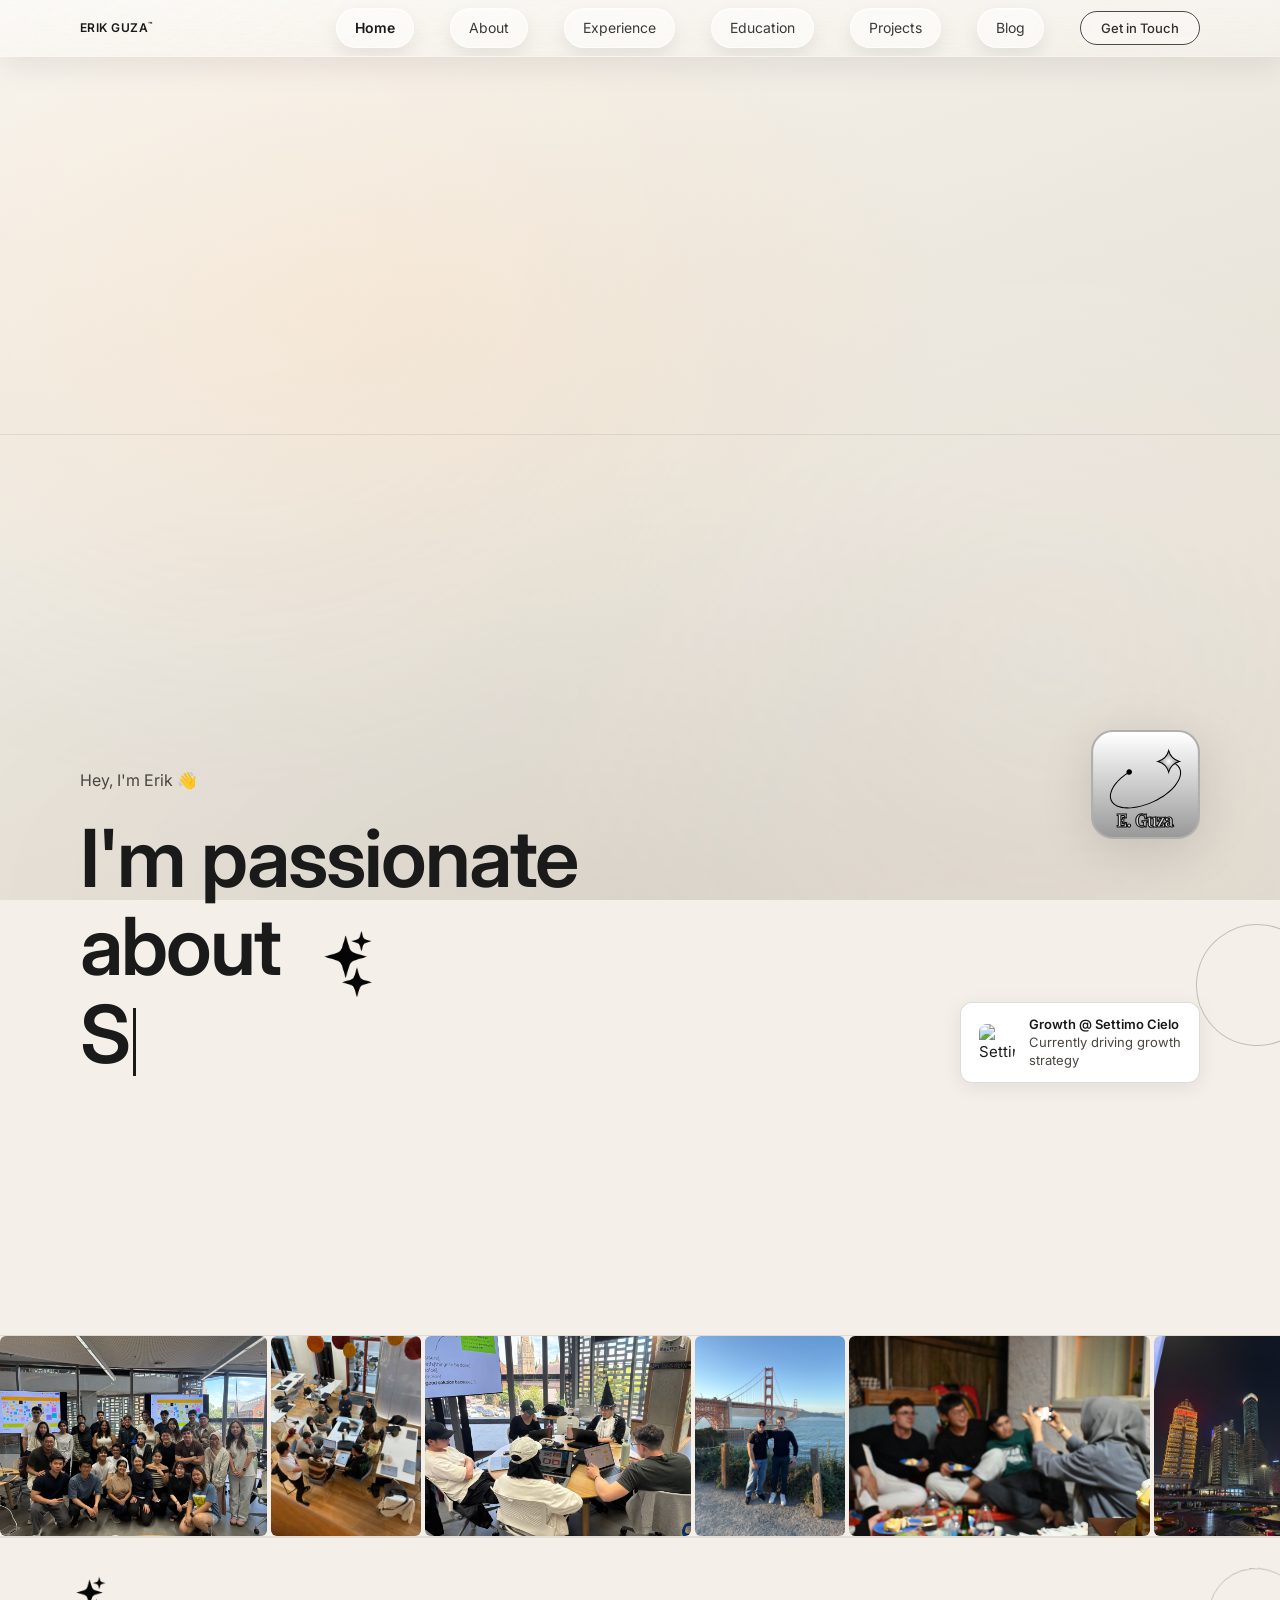
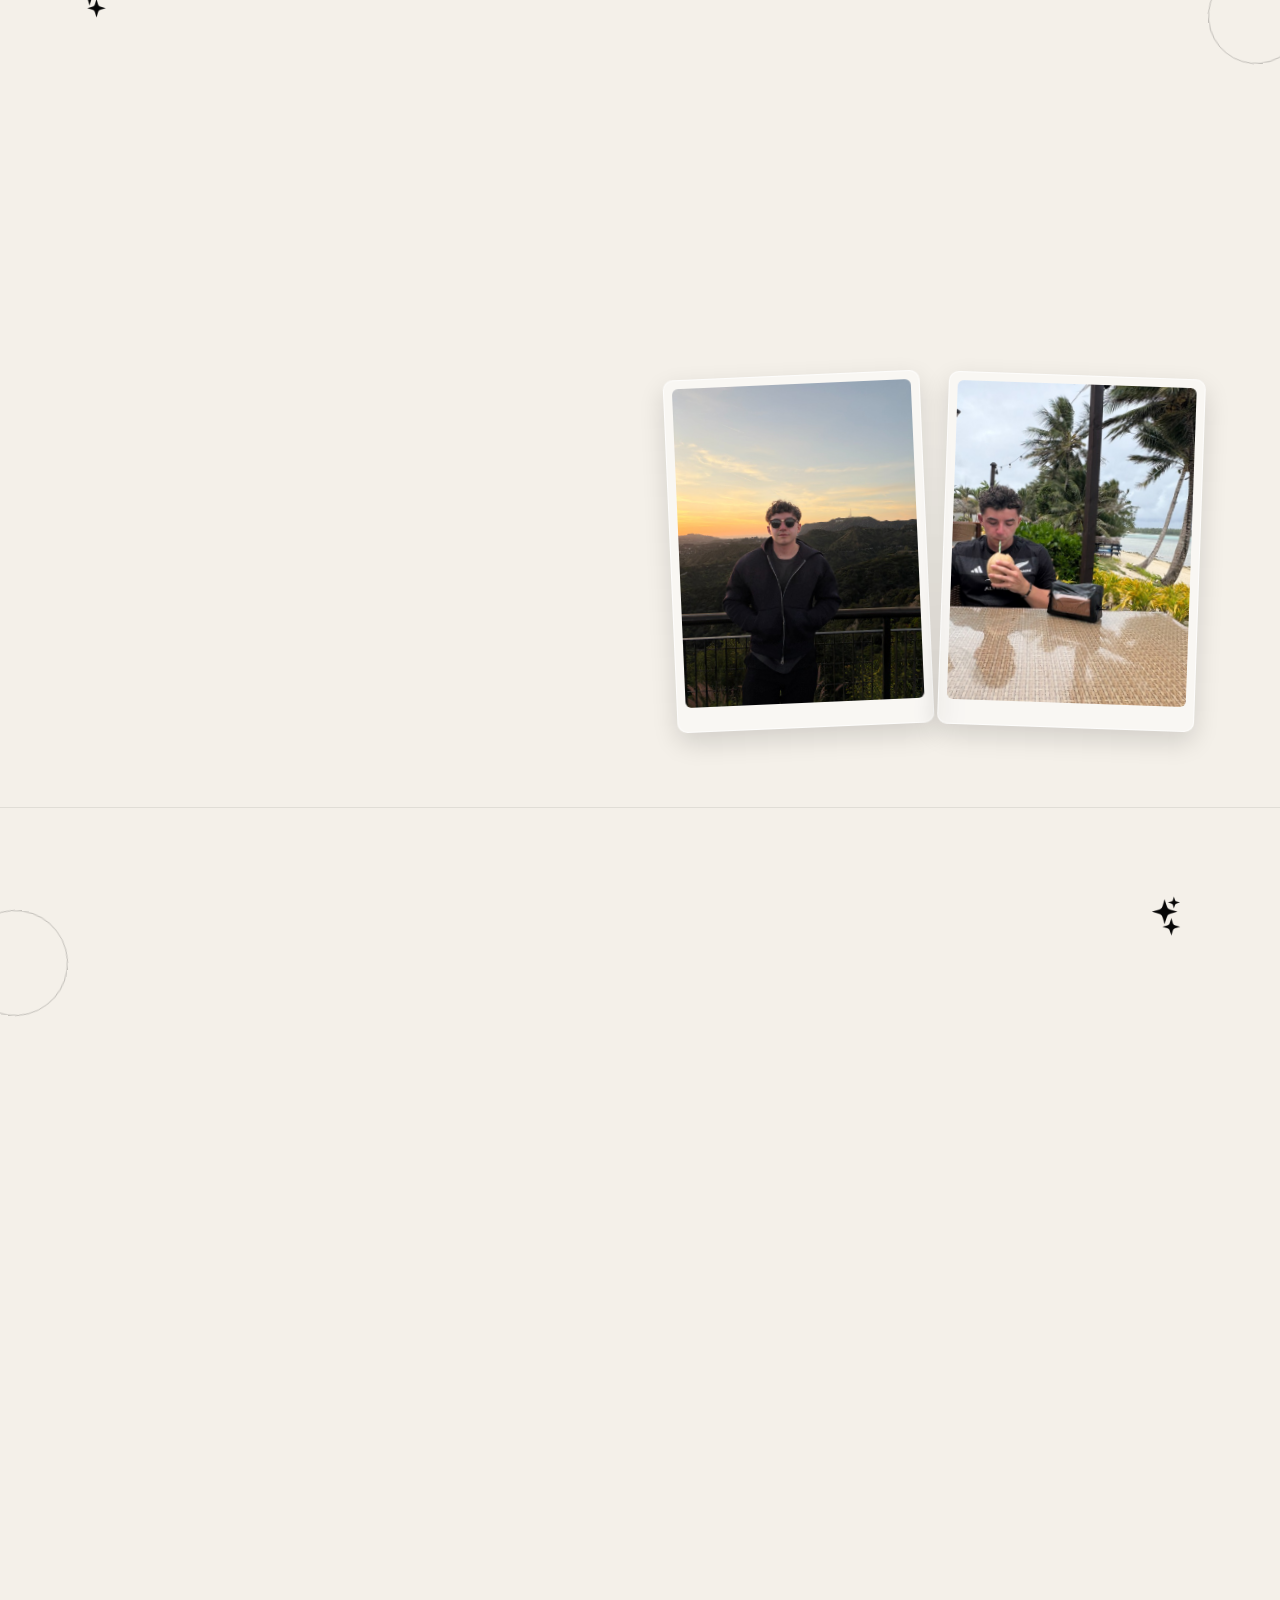
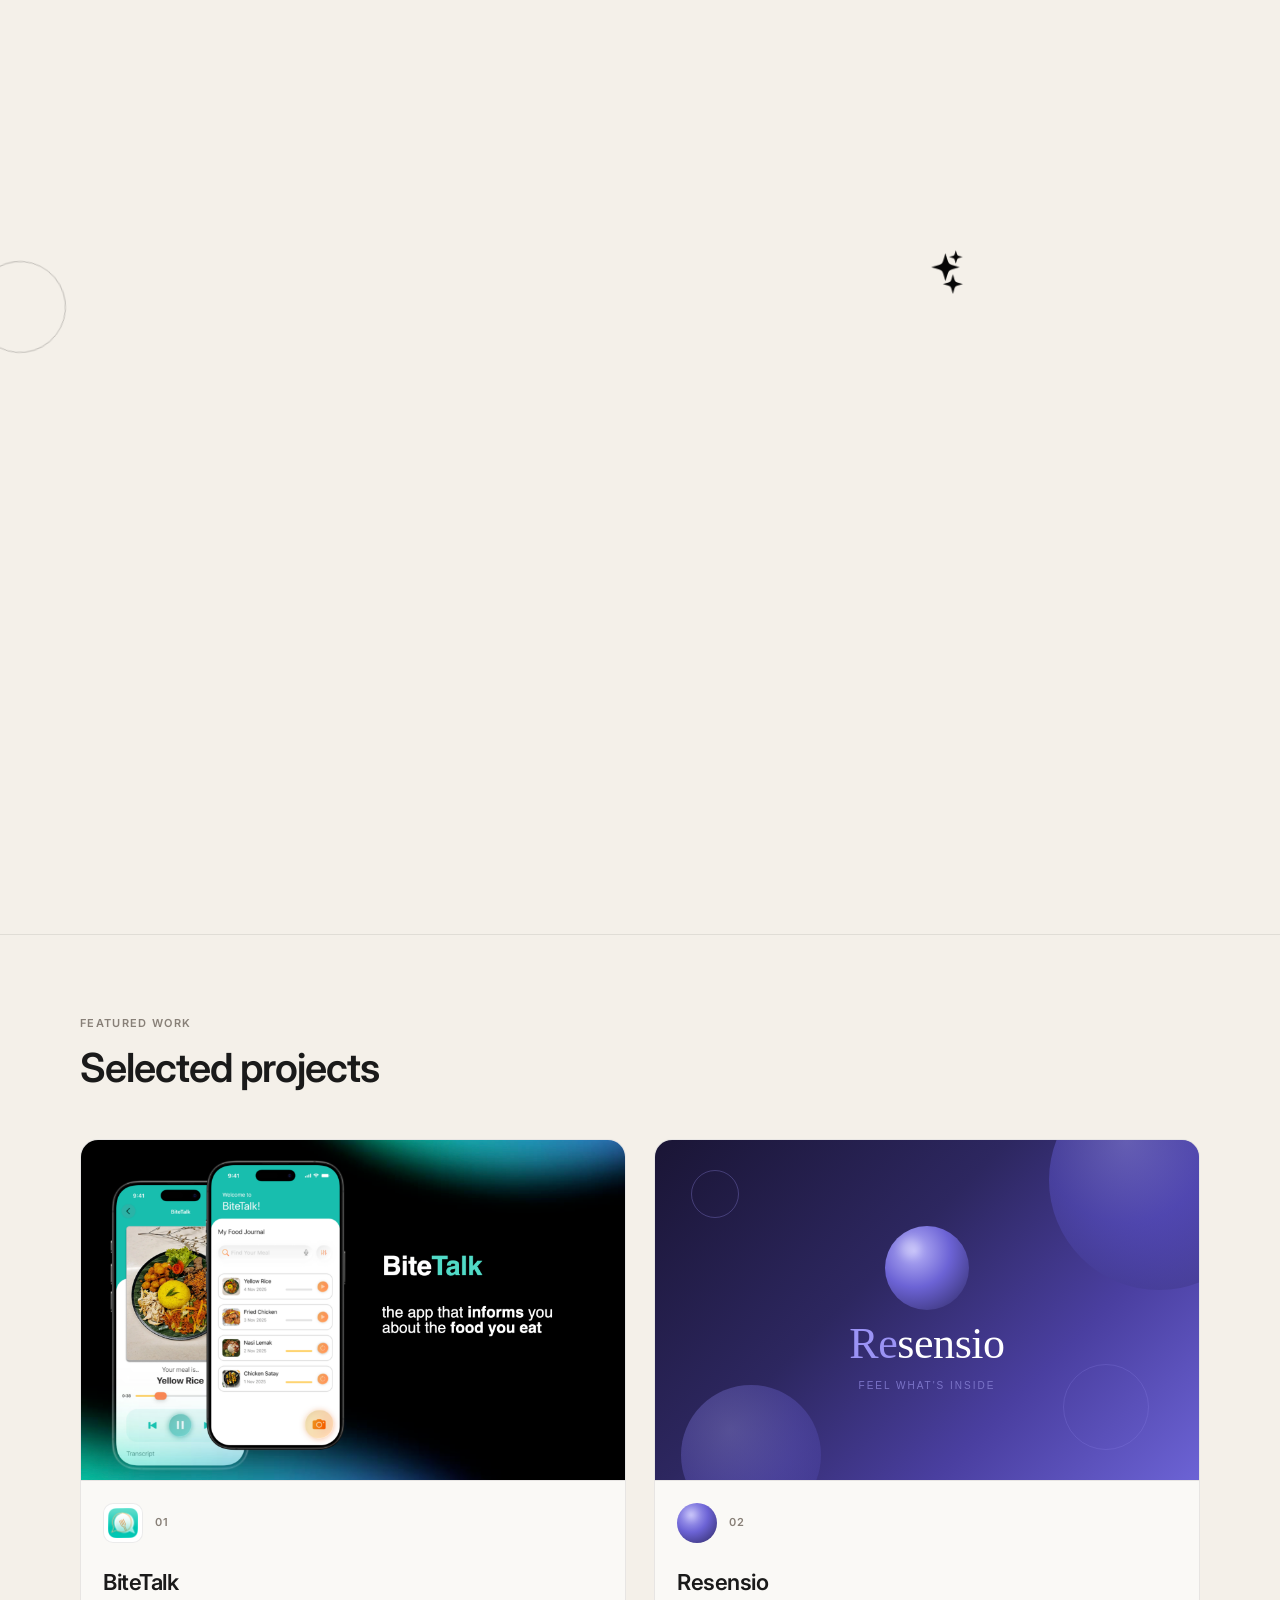
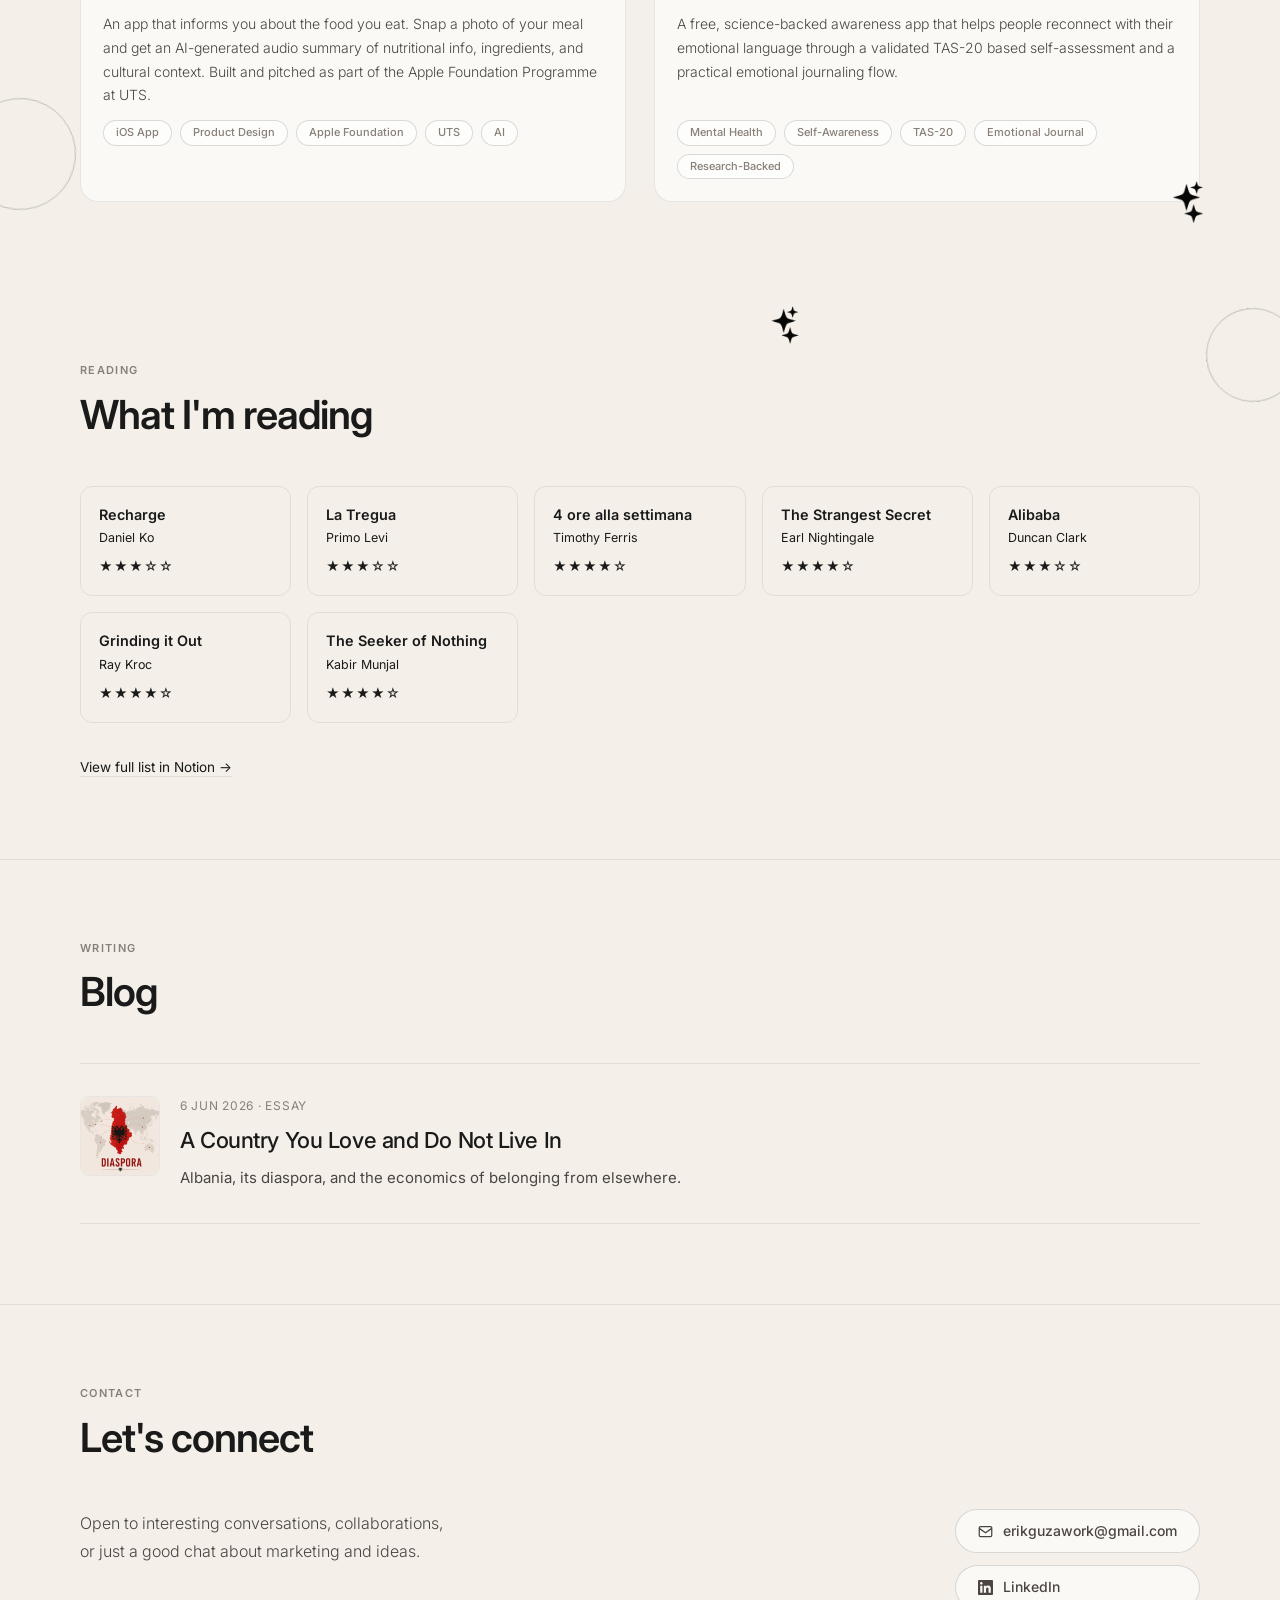
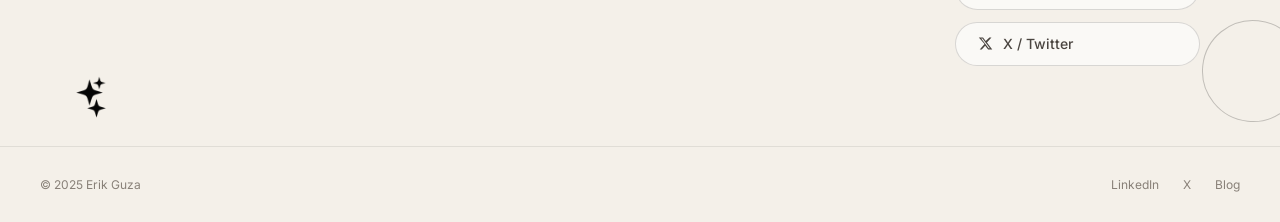
==== commit 292cbe1d: "Remove standalone reading page and sync diaspora chart updates. Drop reading.html and its nav/footer" ====
--- a/index.html
+++ b/index.html
@@ -39,7 +39,6 @@
           <li><a href="#experience" class="nav-item">Experience</a></li>
           <li><a href="#education" class="nav-item">Education</a></li>
           <li><a href="projects.html" class="nav-item">Projects</a></li>
-          <li><a href="reading.html" class="nav-item">Reading</a></li>
           <li><a href="blog.html" class="nav-item">Blog</a></li>
           <li><a href="mailto:erikguzawork@gmail.com" class="nav-cta">Get in Touch</a></li>
         </ul>
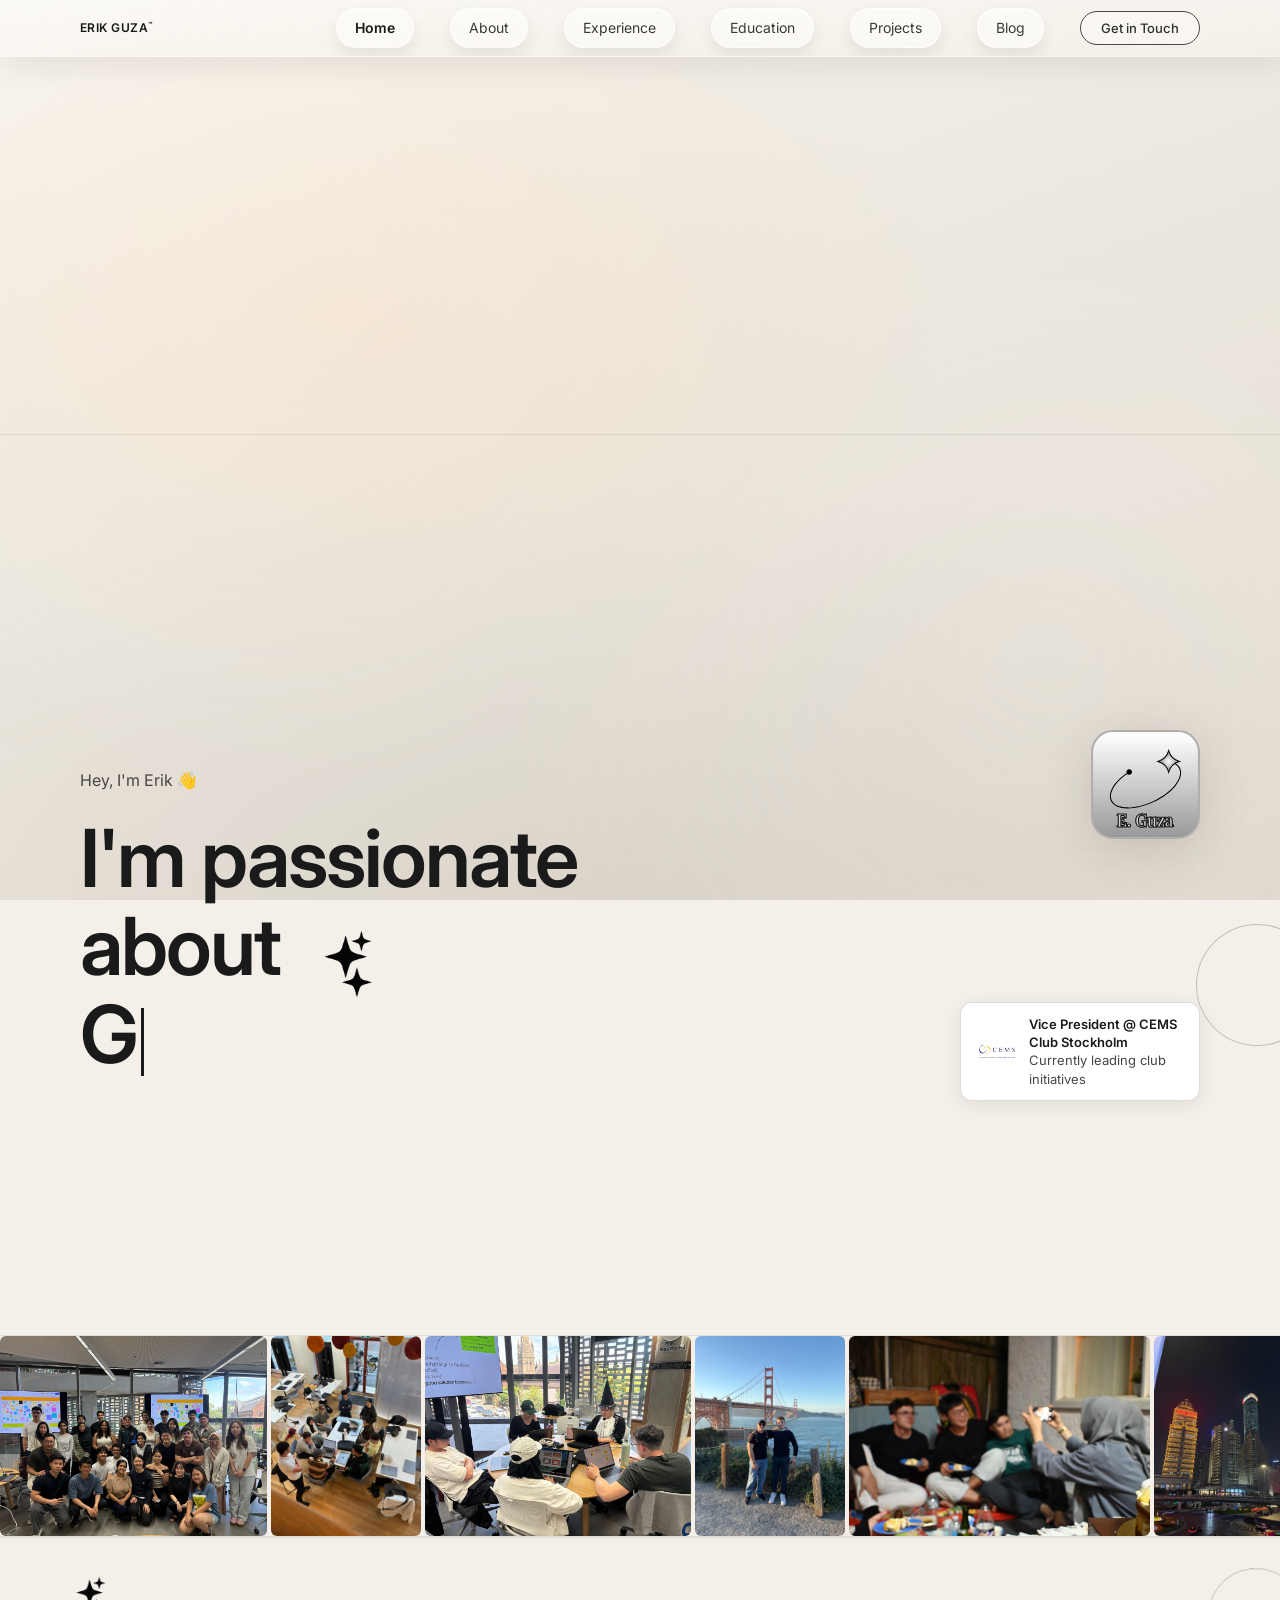
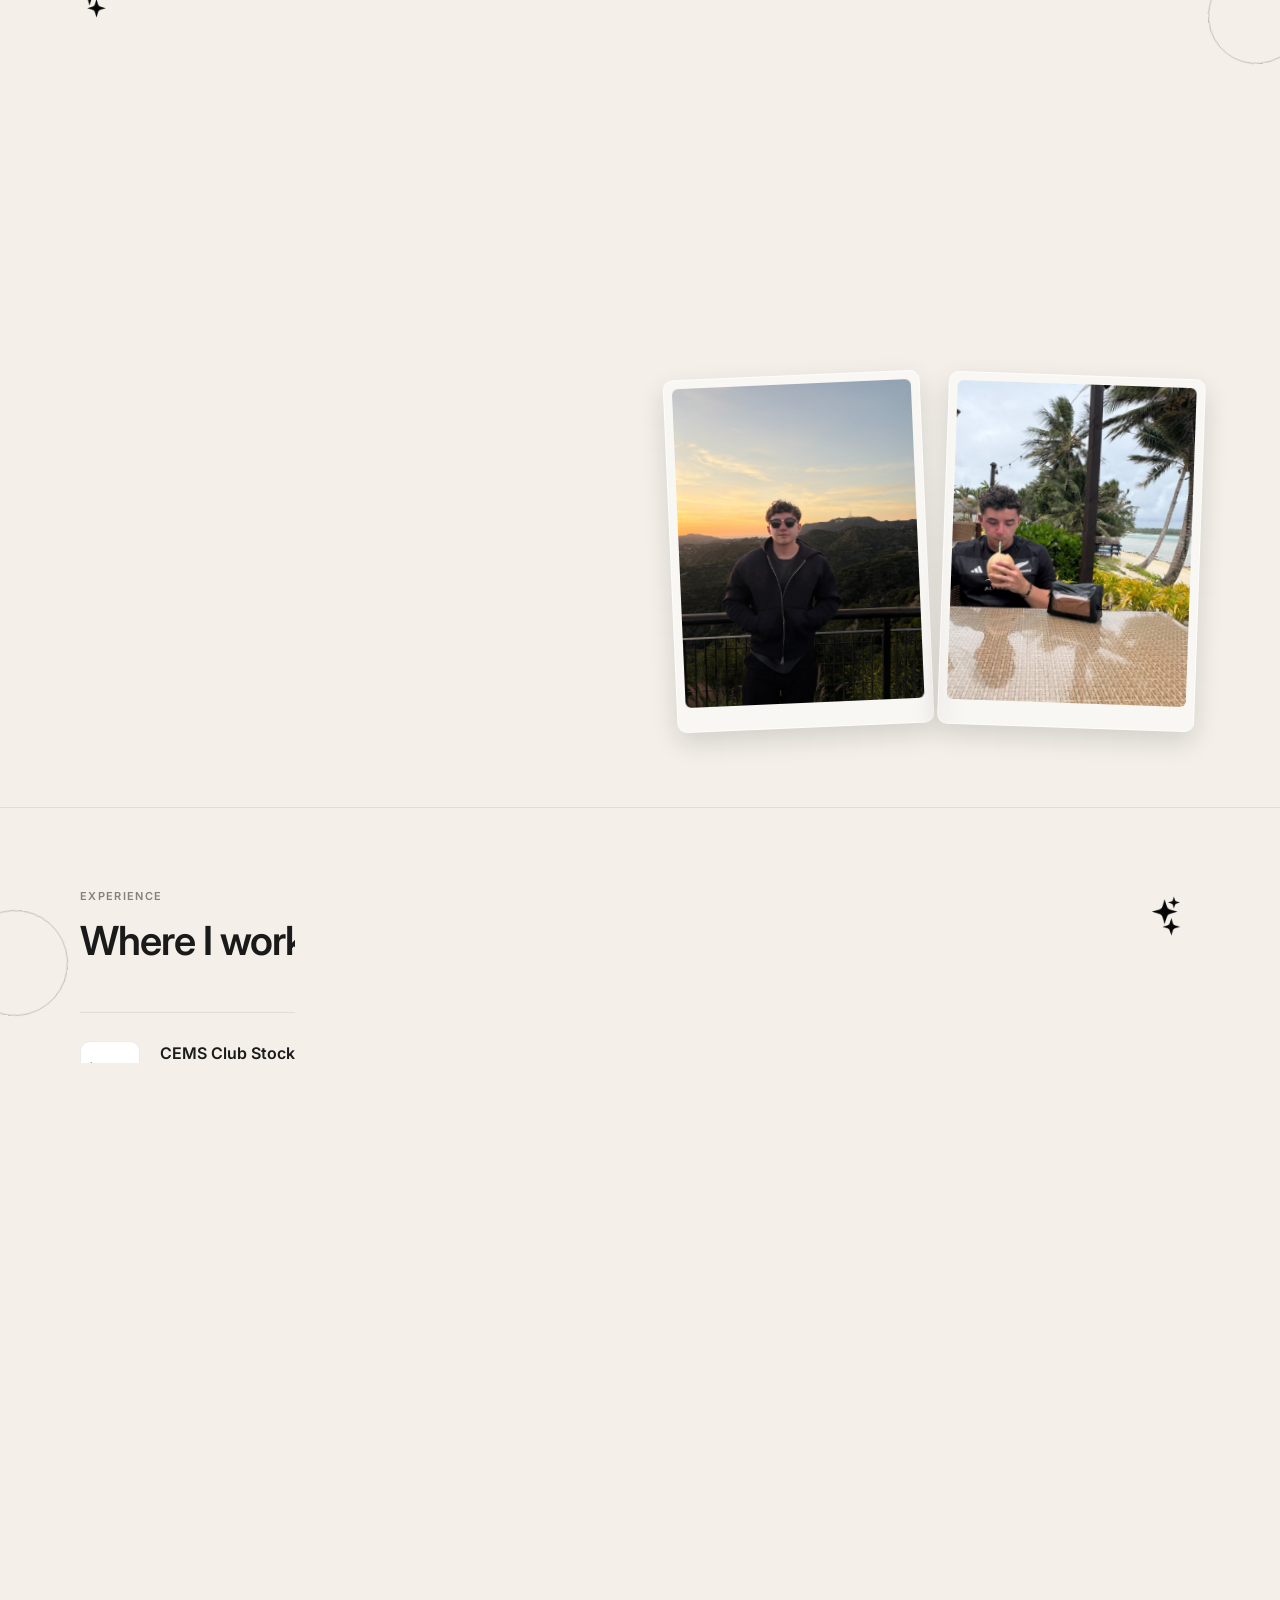
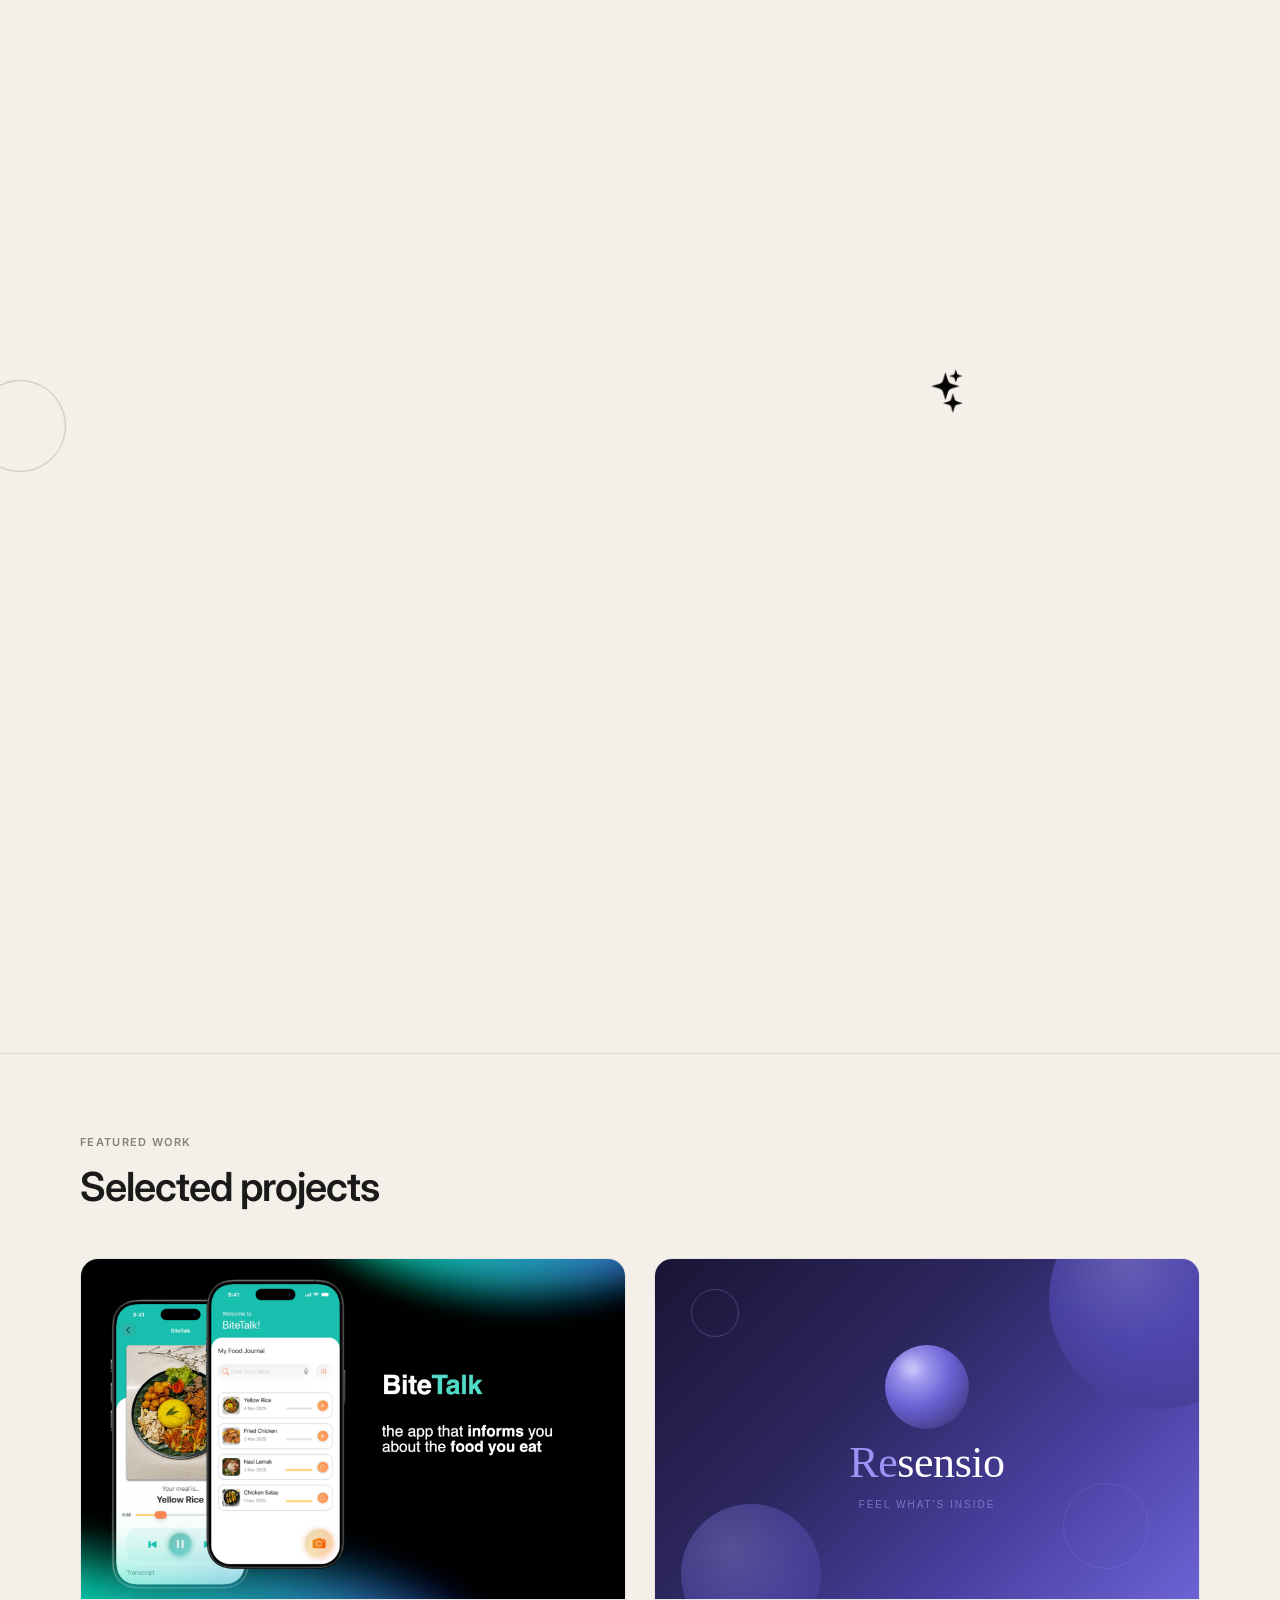
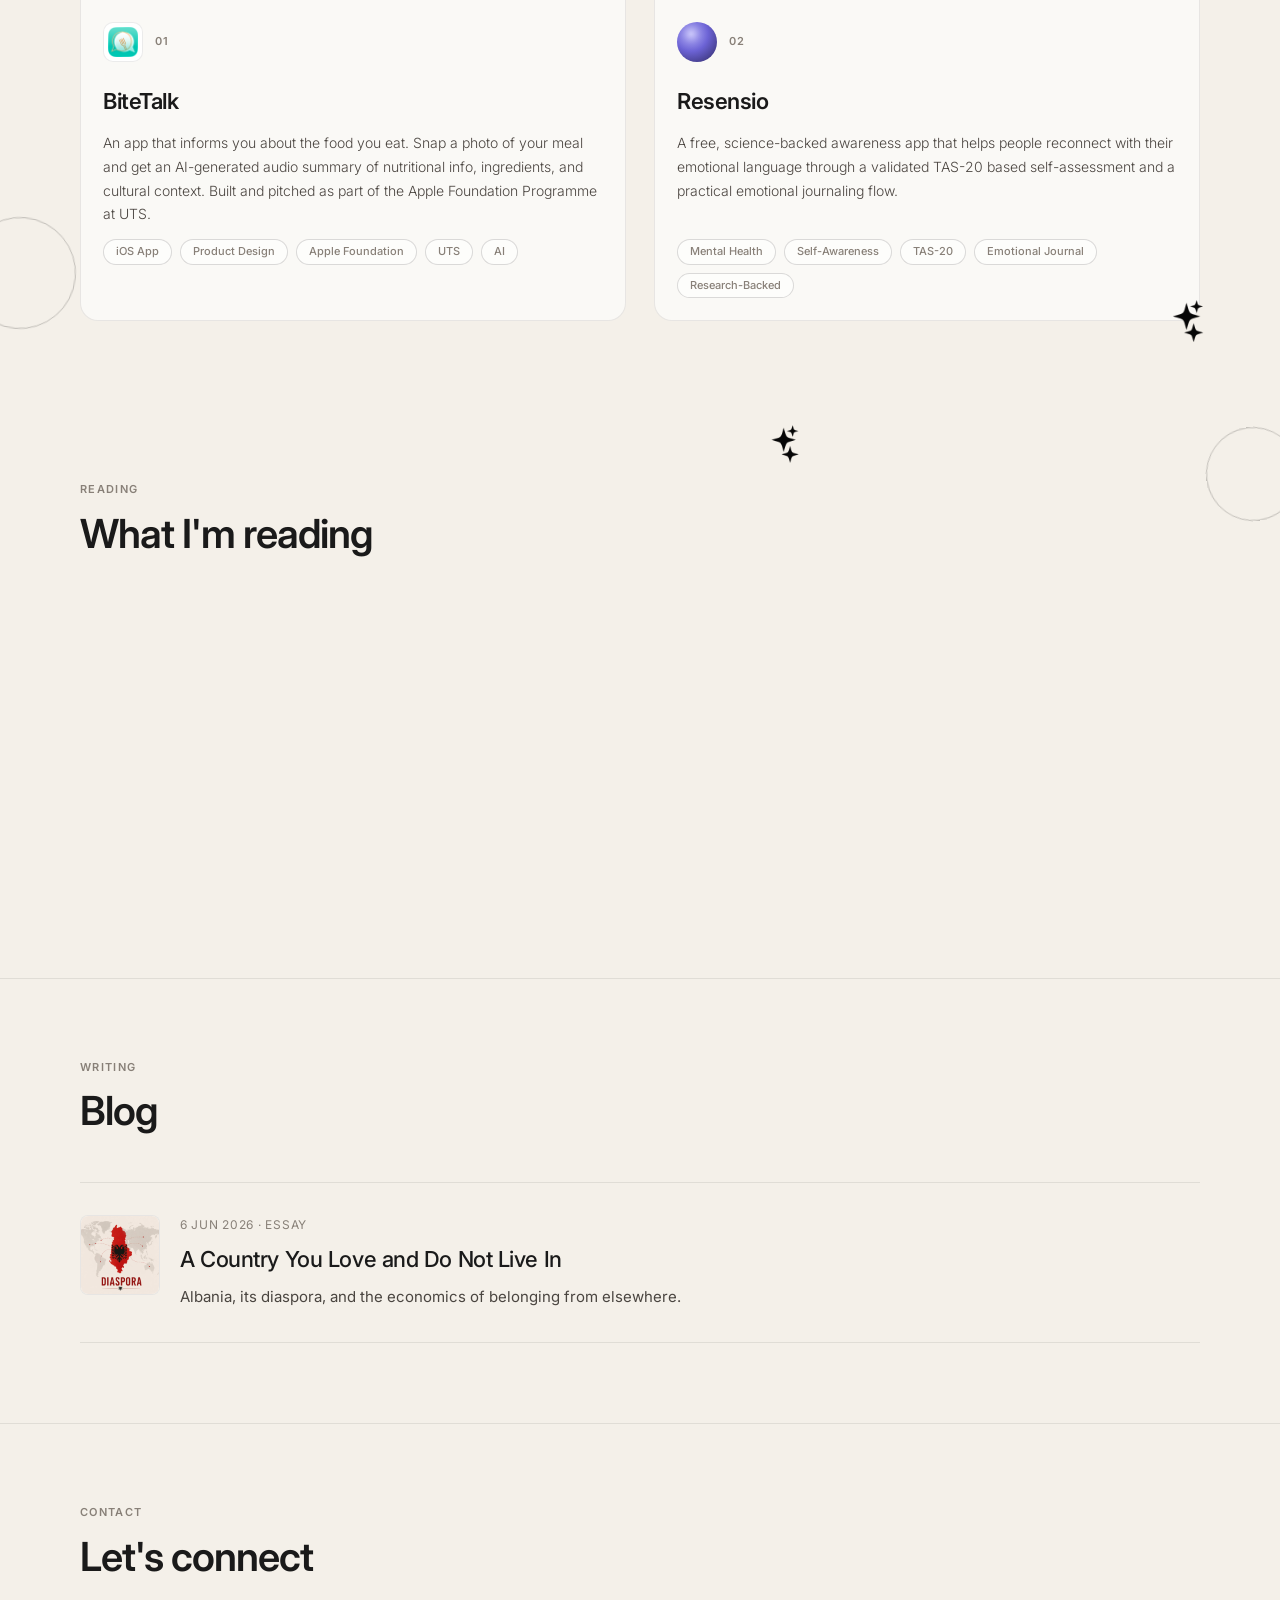
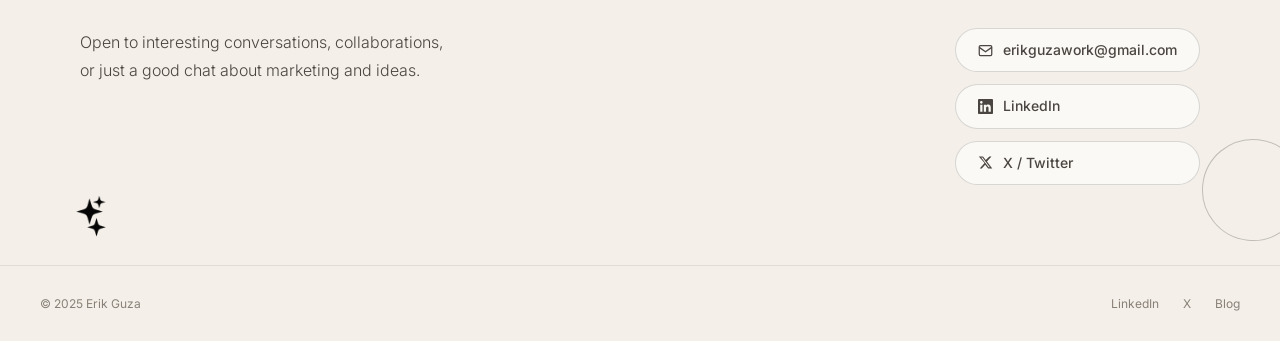
==== commit 4be2dc45: "Update current experience and publish Canva thesis project. Refresh the homepage to reflect the late" ====
--- a/index.html
+++ b/index.html
@@ -71,13 +71,13 @@
       <!-- Current role chip -->
       <div class="hero-role-chip fade-in">
         <img
-          src="https://www.settimo-cielo.it/cdn/shop/files/SETTIMO_CIELO_K.A._BLACK_COLLEZIONI_ESCLUISIVE_3ba81d63-5899-4140-bafc-822d34a00eb9.png?v=1736531924&width=440"
-          alt="Settimo Cielo"
+          src="assets/cems-logo.png"
+          alt="CEMS Club Stockholm"
           class="role-chip-logo"
         />
         <div class="role-chip-text">
-          <strong>Growth @ Settimo Cielo</strong>
-          Currently driving growth strategy
+          <strong>Vice President @ CEMS Club Stockholm</strong>
+          Currently leading club initiatives
         </div>
       </div>
     </div>
@@ -174,15 +174,26 @@
       <p class="section-label fade-in">Experience</p>
       <h2 class="section-title fade-in">Where I work</h2>
 
+      <!-- CEMS Club Stockholm -->
+      <div class="exp-item fade-in">
+        <img src="assets/cems-logo.png" alt="CEMS Club Stockholm" class="exp-logo" />
+        <div class="exp-content">
+          <div class="exp-top">
+            <span class="exp-company">CEMS Club Stockholm</span>
+            <span class="exp-badge">Current</span>
+          </div>
+          <p class="exp-role">Vice President · Stockholm, Sweden · Jul 2026 – Present</p>
+        </div>
+      </div>
+
       <!-- Settimo Cielo -->
       <div class="exp-item fade-in">
         <img src="https://www.settimo-cielo.it/cdn/shop/files/SETTIMO_CIELO_K.A._BLACK_COLLEZIONI_ESCLUISIVE_3ba81d63-5899-4140-bafc-822d34a00eb9.png?v=1736531924&width=440" alt="Settimo Cielo" class="exp-logo" />
         <div class="exp-content">
           <div class="exp-top">
             <span class="exp-company"><a href="https://www.linkedin.com/company/settimo-cielo-collections/" target="_blank" rel="noopener" class="exp-company-link">Settimo Cielo</a></span>
-            <span class="exp-badge">Current</span>
-          </div>
-          <p class="exp-role">Growth Intern · Bologna, Italy · Mar 2026 – Present</p>
+          </div>
+          <p class="exp-role">Growth Intern · Bologna, Italy · Mar 2026 – Jun 2026</p>
           <ul class="exp-bullets">
             <li>Launched a full-funnel digital growth strategy for a Made-in-Italy women's fashion brand — drove <strong>+28% organic traffic</strong> and <strong>+18% CVR</strong> via SEO, content restructuring, and A/B testing.</li>
             <li>Scaled Instagram & TikTok channels, cutting CPC by 31% and growing combined following by <strong>4,200+</strong>.</li>
@@ -269,7 +280,7 @@
         <div class="exp-content">
           <div class="exp-top"><span class="exp-company">Alma Mater Studiorum – Università di Bologna <span class="logo-flags edu-flags" aria-hidden="true">🇮🇹</span></span></div>
           <p class="exp-role">Bachelor in Management & Marketing · Bologna, Italy · Sep 2023 – Present</p>
-          <p class="exp-desc">I wish it was a bit higher 👀</p>
+          <p class="exp-desc">28.3/30</p>
         </div>
       </div>
     </div>
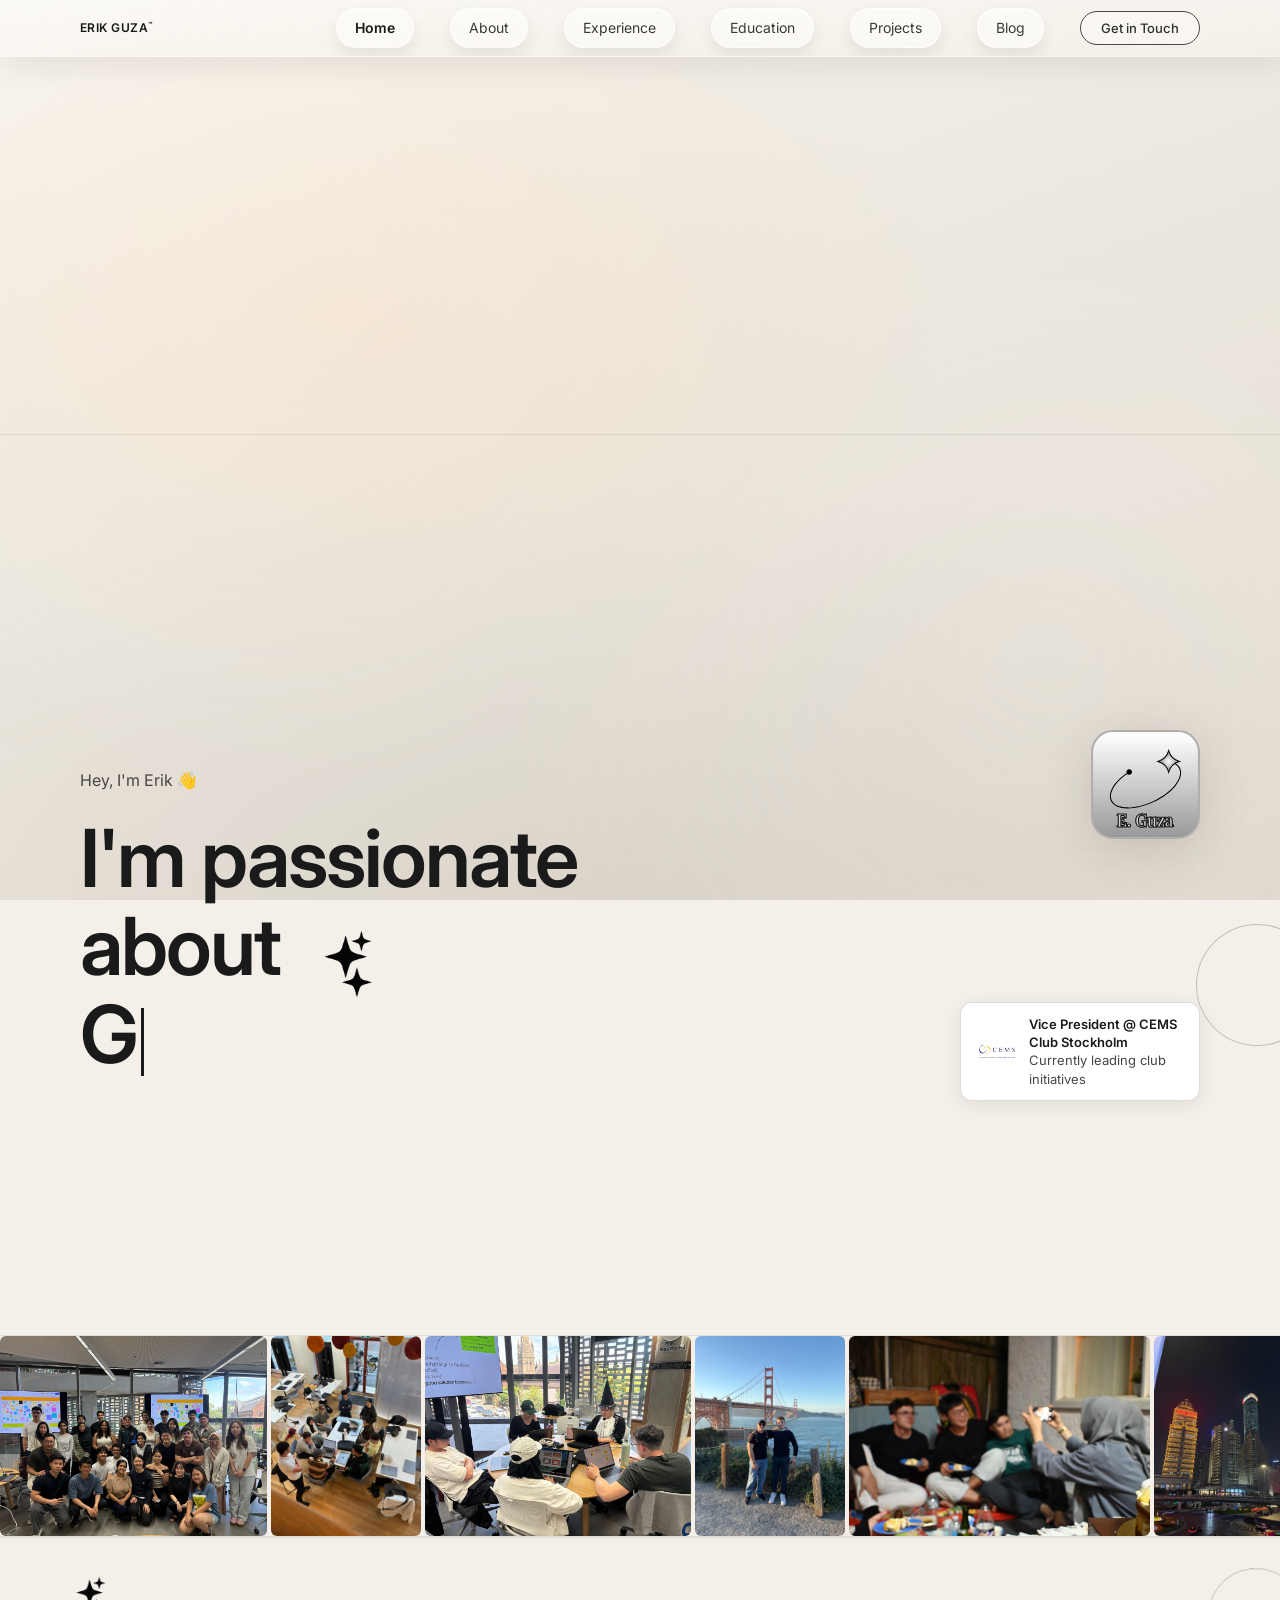
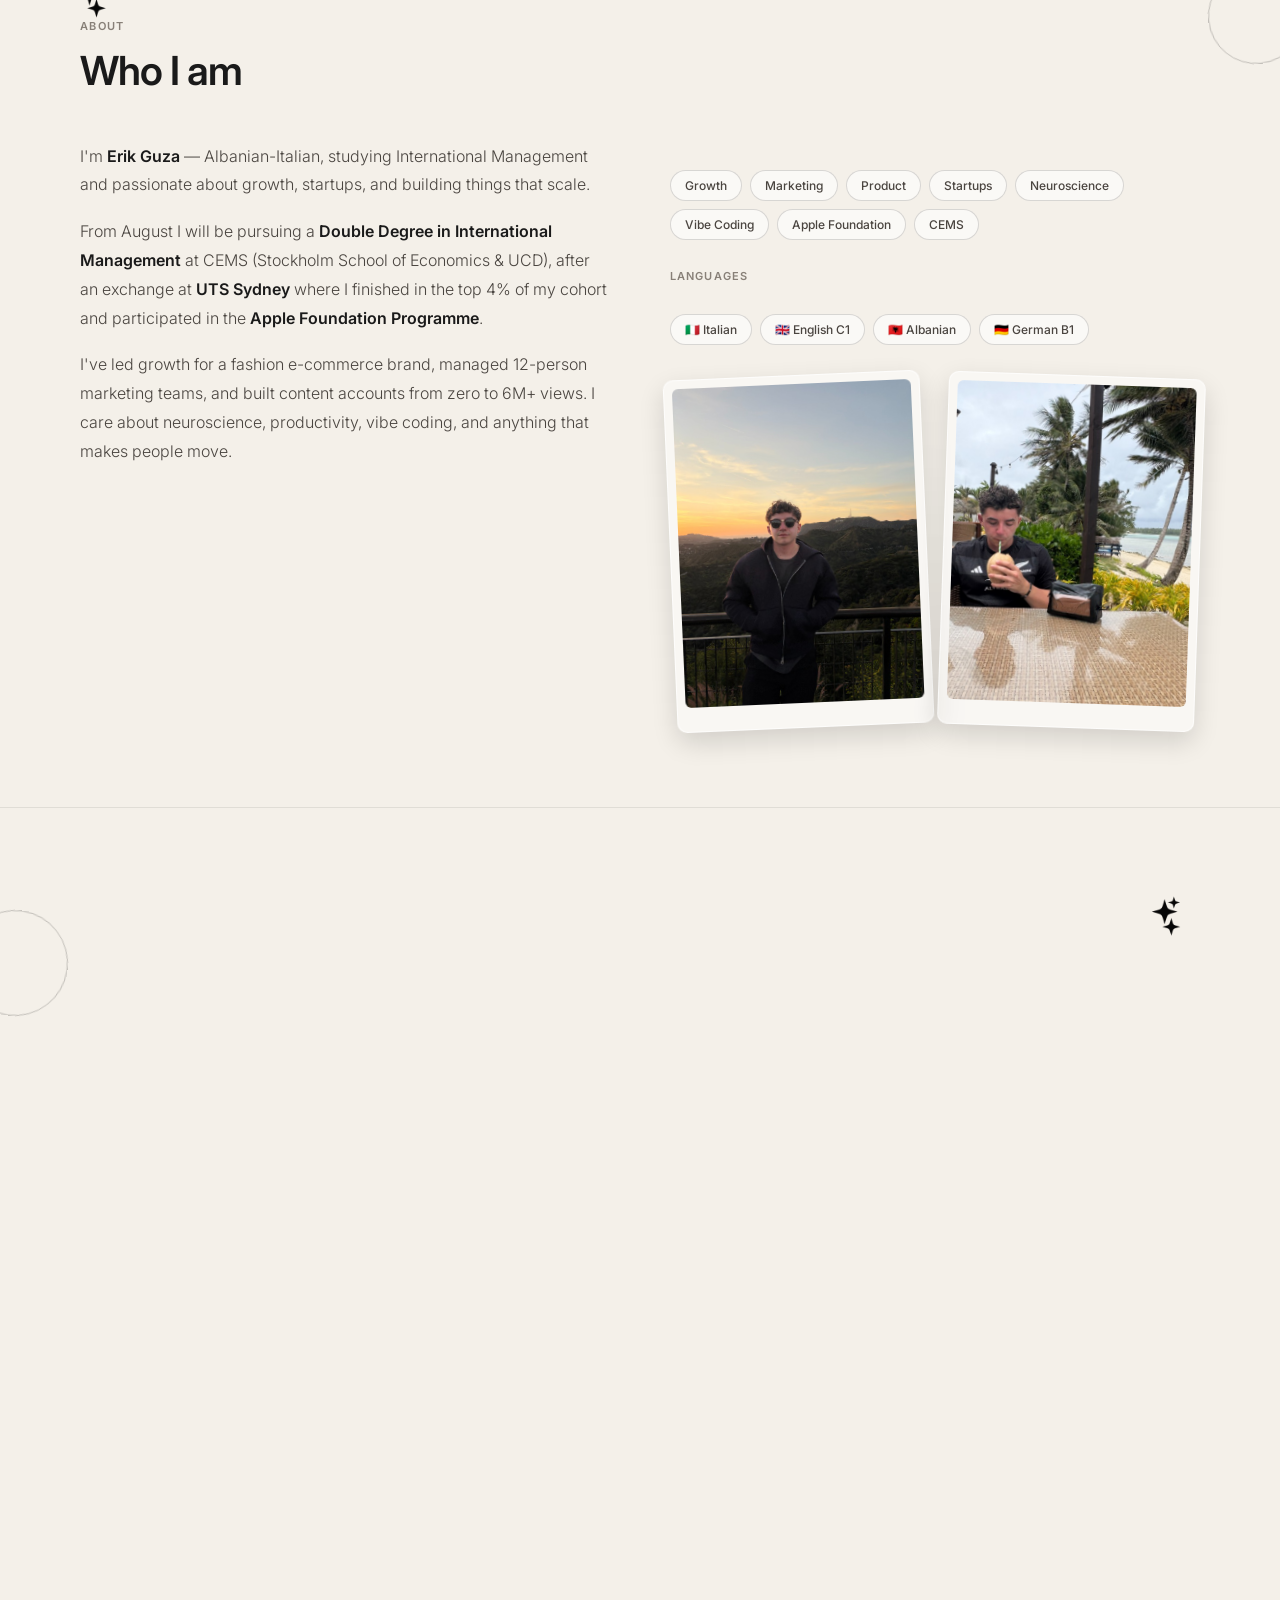
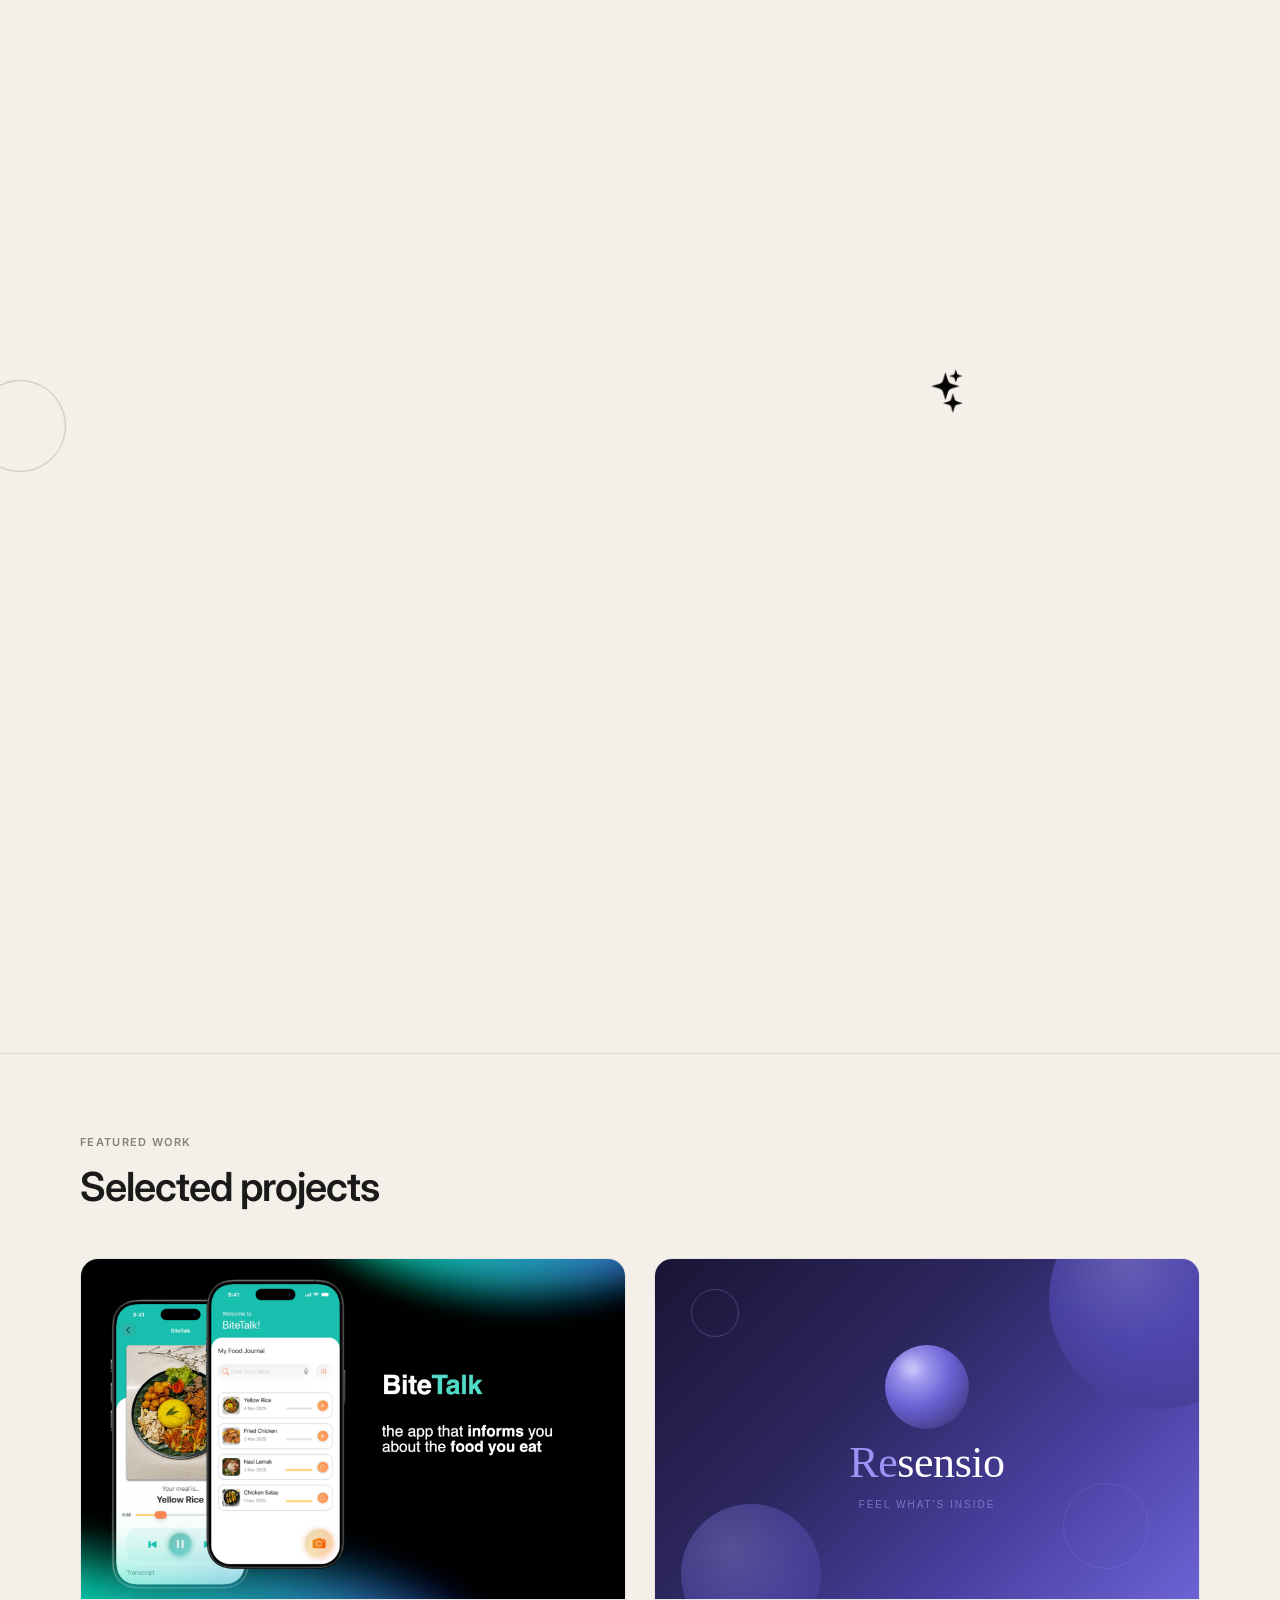
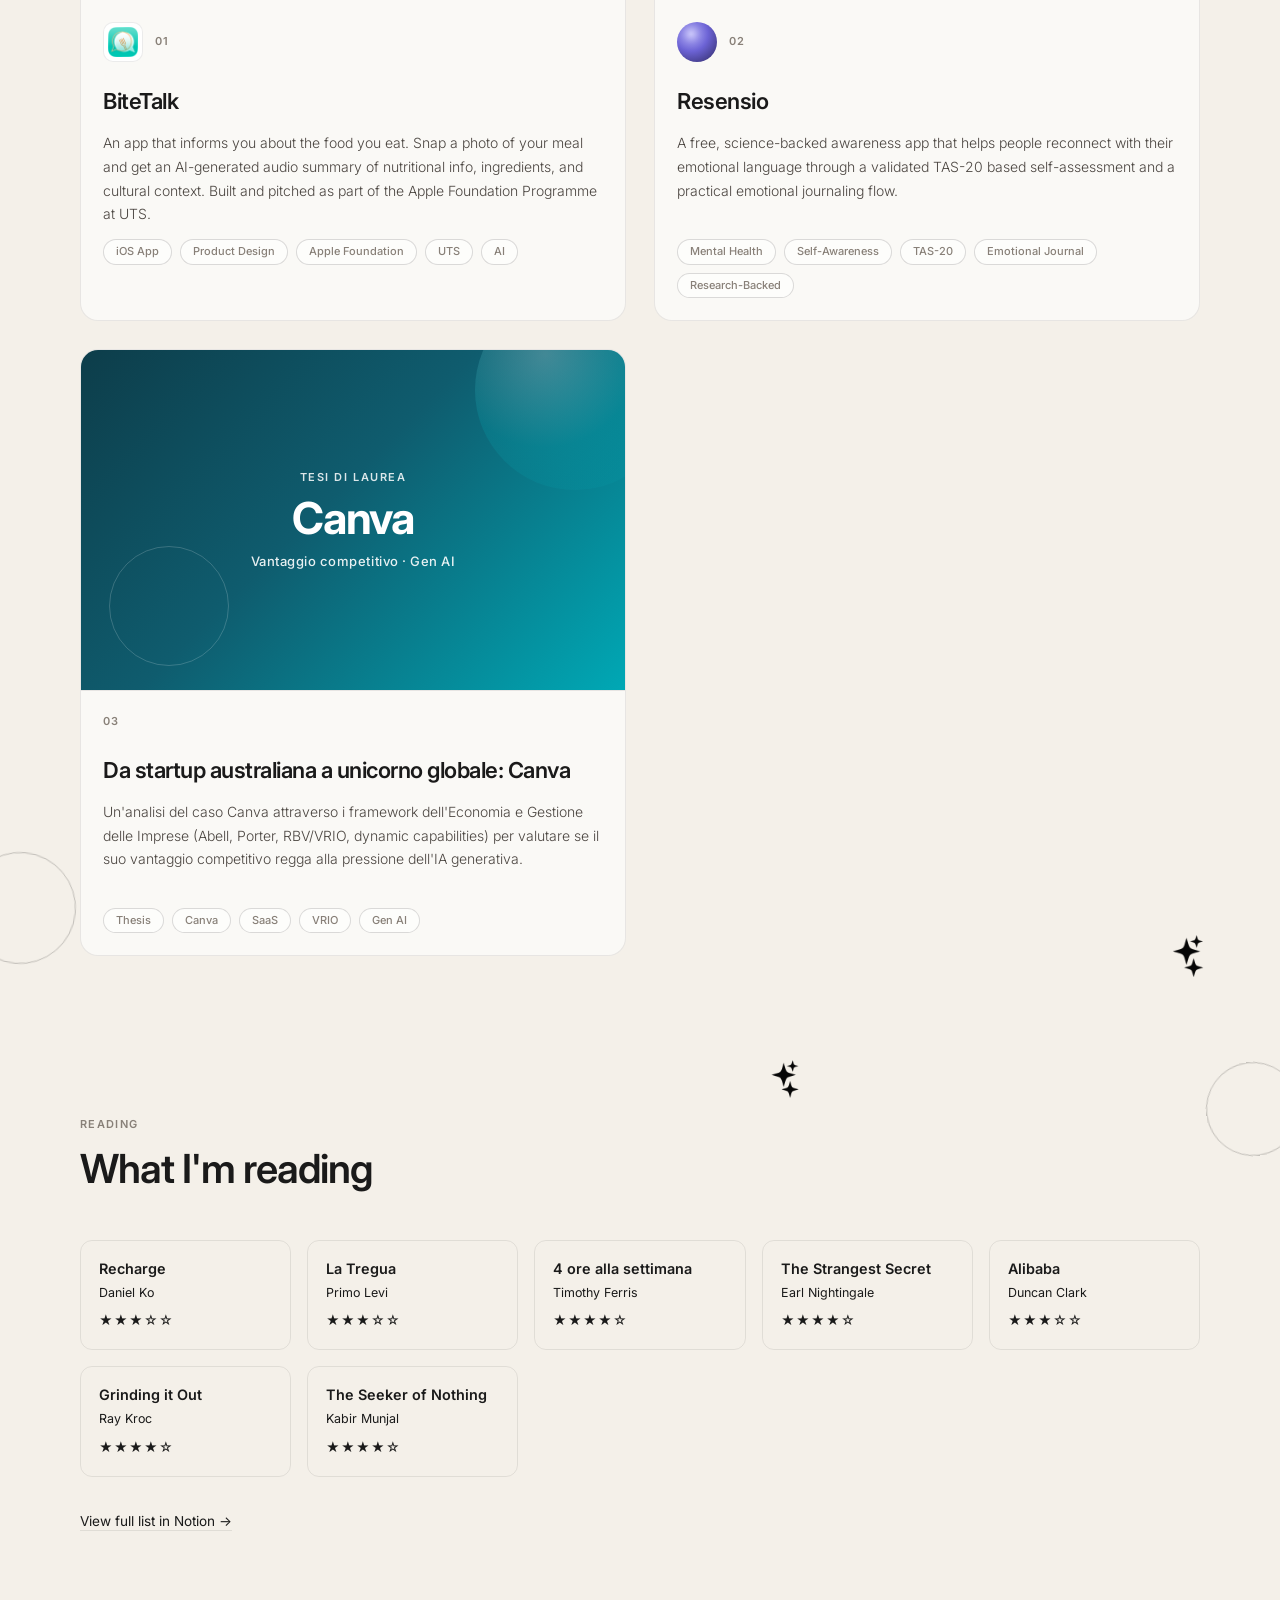
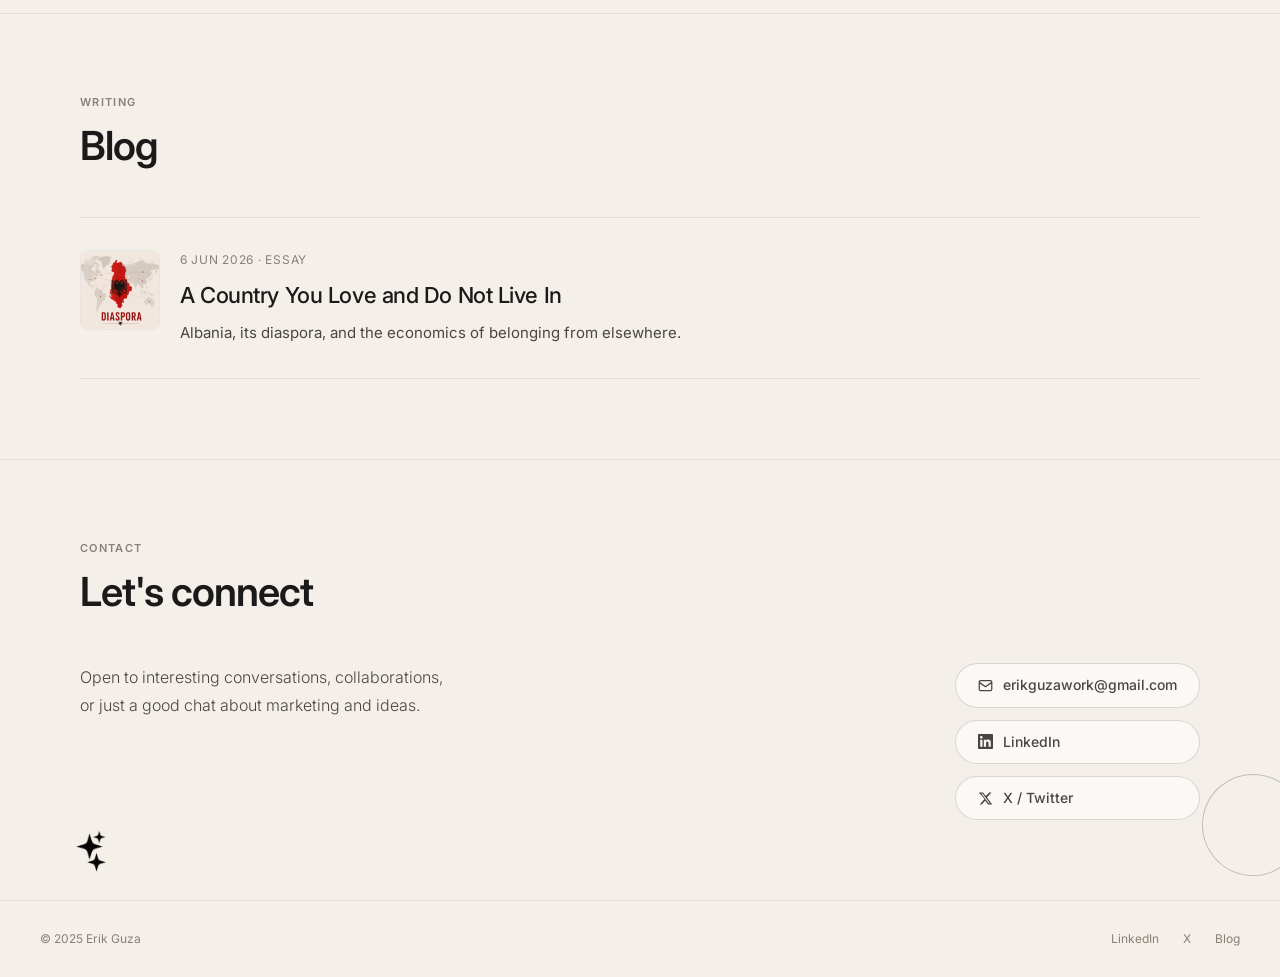
==== commit 7d7b9bae: "Add GPA label and feature Canva thesis on homepage. Show UNIBO GPA with explicit label and surface t" ====
--- a/index.html
+++ b/index.html
@@ -280,7 +280,7 @@
         <div class="exp-content">
           <div class="exp-top"><span class="exp-company">Alma Mater Studiorum – Università di Bologna <span class="logo-flags edu-flags" aria-hidden="true">🇮🇹</span></span></div>
           <p class="exp-role">Bachelor in Management & Marketing · Bologna, Italy · Sep 2023 – Present</p>
-          <p class="exp-desc">28.3/30</p>
+          <p class="exp-desc">GPA: 28.3/30</p>
         </div>
       </div>
     </div>
@@ -355,6 +355,40 @@
               <span class="project-tag">TAS-20</span>
               <span class="project-tag">Emotional Journal</span>
               <span class="project-tag">Research-Backed</span>
+            </div>
+          </div>
+        </article>
+
+        <article class="featured-project-card fade-in">
+          <a href="project.html?slug=canva-thesis" class="featured-project-image-link">
+            <div class="thesis-card-cover" aria-label="Canva thesis cover">
+              <div class="thesis-card-bg-orb-1"></div>
+              <div class="thesis-card-bg-orb-2"></div>
+              <div class="thesis-card-center">
+                <p class="thesis-card-kicker">Tesi di laurea</p>
+                <p class="thesis-card-brand">Canva</p>
+                <p class="thesis-card-tagline">Vantaggio competitivo · Gen AI</p>
+              </div>
+            </div>
+          </a>
+          <div class="featured-project-content">
+            <div class="project-top-row">
+              <p class="project-num">03</p>
+            </div>
+            <a href="project.html?slug=canva-thesis" class="featured-project-title-link">
+              <h3 class="project-name">Da startup australiana a unicorno globale: Canva</h3>
+            </a>
+            <p class="project-desc">
+              Un'analisi del caso Canva attraverso i framework dell'Economia e Gestione delle Imprese
+              (Abell, Porter, RBV/VRIO, dynamic capabilities) per valutare se il suo vantaggio competitivo
+              regga alla pressione dell'IA generativa.
+            </p>
+            <div class="project-tags">
+              <span class="project-tag">Thesis</span>
+              <span class="project-tag">Canva</span>
+              <span class="project-tag">SaaS</span>
+              <span class="project-tag">VRIO</span>
+              <span class="project-tag">Gen AI</span>
             </div>
           </div>
         </article>
--- a/style.css
+++ b/style.css
@@ -984,6 +984,69 @@
   align-items: center;
   justify-content: center;
   overflow: hidden;
+}
+
+.thesis-card-cover {
+  width: 100%;
+  aspect-ratio: 16 / 10;
+  background: linear-gradient(135deg, #0d3d4a 0%, #0f5c6e 45%, #00a8b5 100%);
+  position: relative;
+  display: flex;
+  align-items: center;
+  justify-content: center;
+  overflow: hidden;
+}
+
+.thesis-card-bg-orb-1 {
+  position: absolute;
+  width: 200px;
+  height: 200px;
+  border-radius: 50%;
+  background: radial-gradient(circle at 35% 32%, rgba(255, 255, 255, 0.22) 0%, rgba(0, 196, 204, 0.15) 50%, transparent 100%);
+  top: -60px;
+  right: -50px;
+}
+
+.thesis-card-bg-orb-2 {
+  position: absolute;
+  width: 120px;
+  height: 120px;
+  border-radius: 50%;
+  border: 1px solid rgba(255, 255, 255, 0.18);
+  bottom: 24px;
+  left: 28px;
+}
+
+.thesis-card-center {
+  position: relative;
+  z-index: 2;
+  text-align: center;
+  color: #fff;
+  padding: 0 24px;
+}
+
+.thesis-card-kicker {
+  font-size: 11px;
+  font-weight: 600;
+  letter-spacing: 0.14em;
+  text-transform: uppercase;
+  opacity: 0.85;
+  margin-bottom: 8px;
+}
+
+.thesis-card-brand {
+  font-size: clamp(2rem, 5vw, 2.75rem);
+  font-weight: 700;
+  letter-spacing: -0.03em;
+  line-height: 1.1;
+  margin-bottom: 8px;
+}
+
+.thesis-card-tagline {
+  font-size: 13px;
+  font-weight: 500;
+  letter-spacing: 0.04em;
+  opacity: 0.9;
 }
 
 .resensio-card-bg-orb-1 {
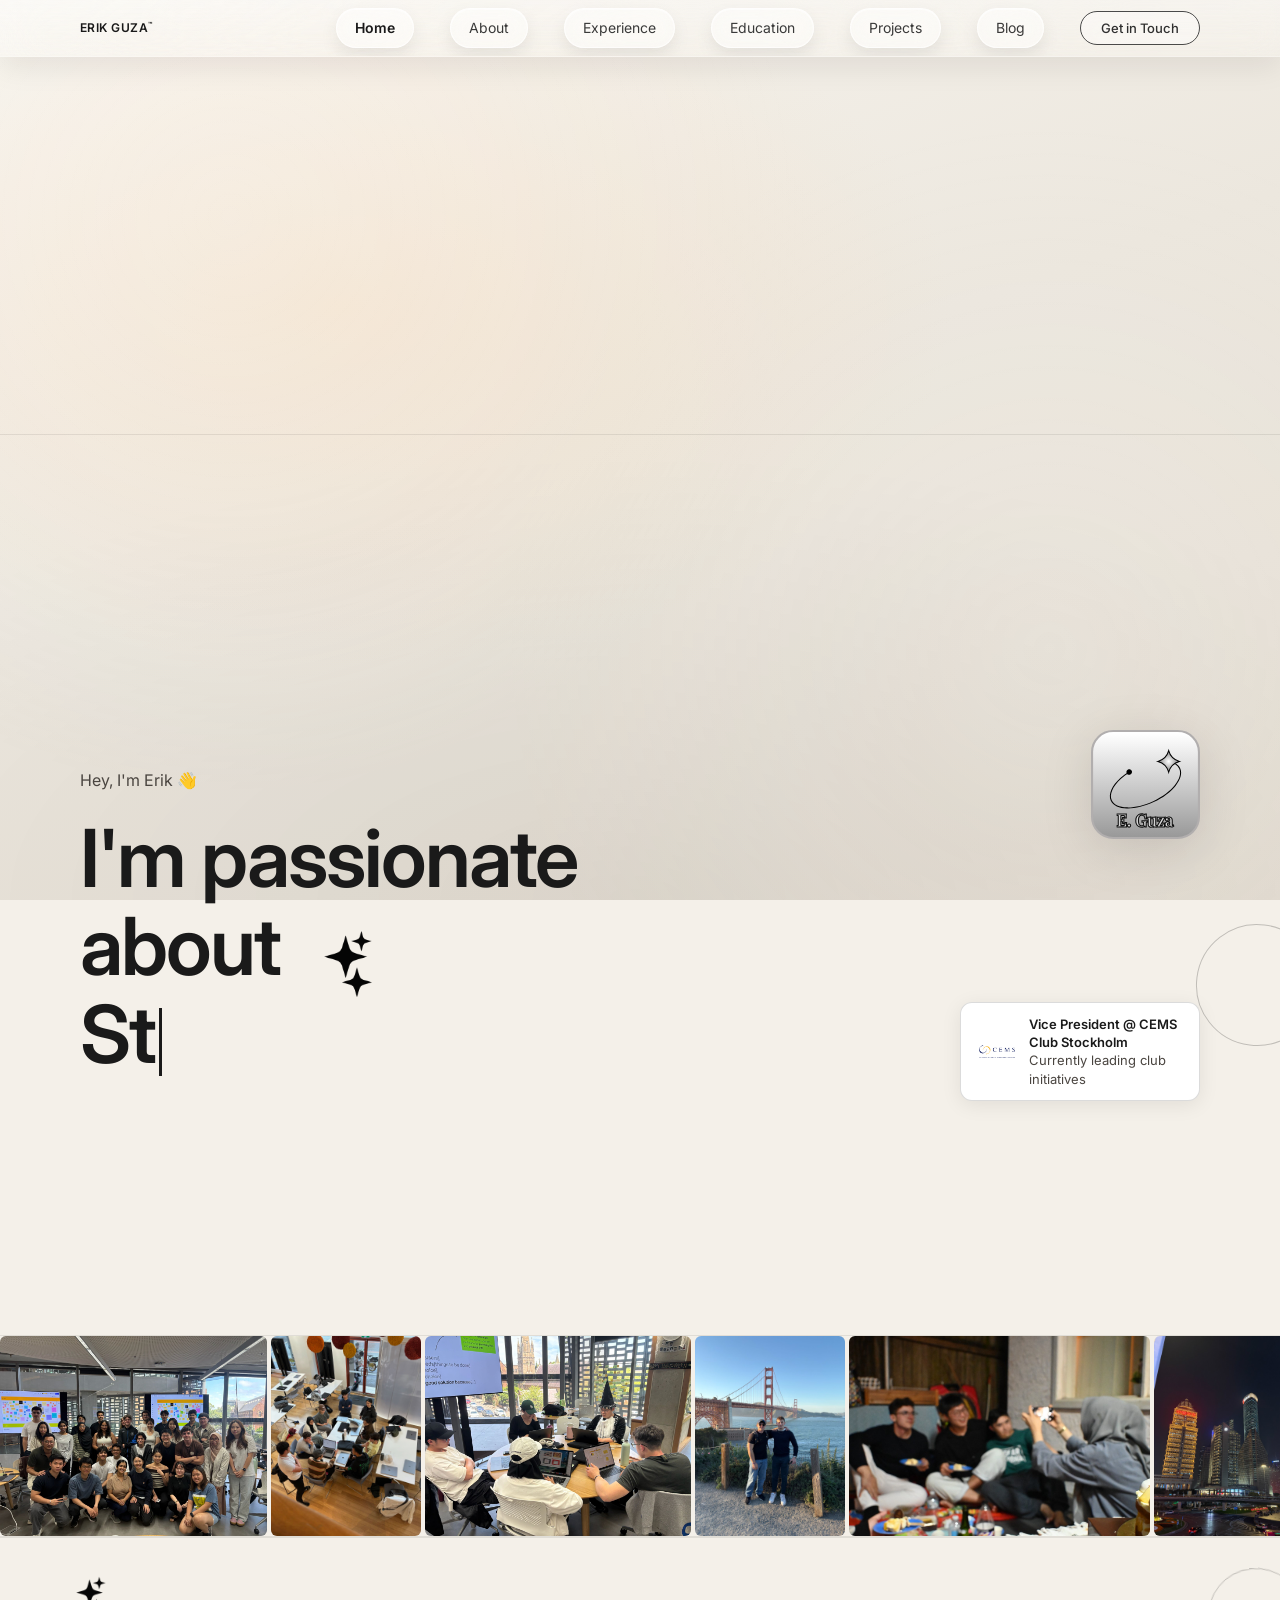
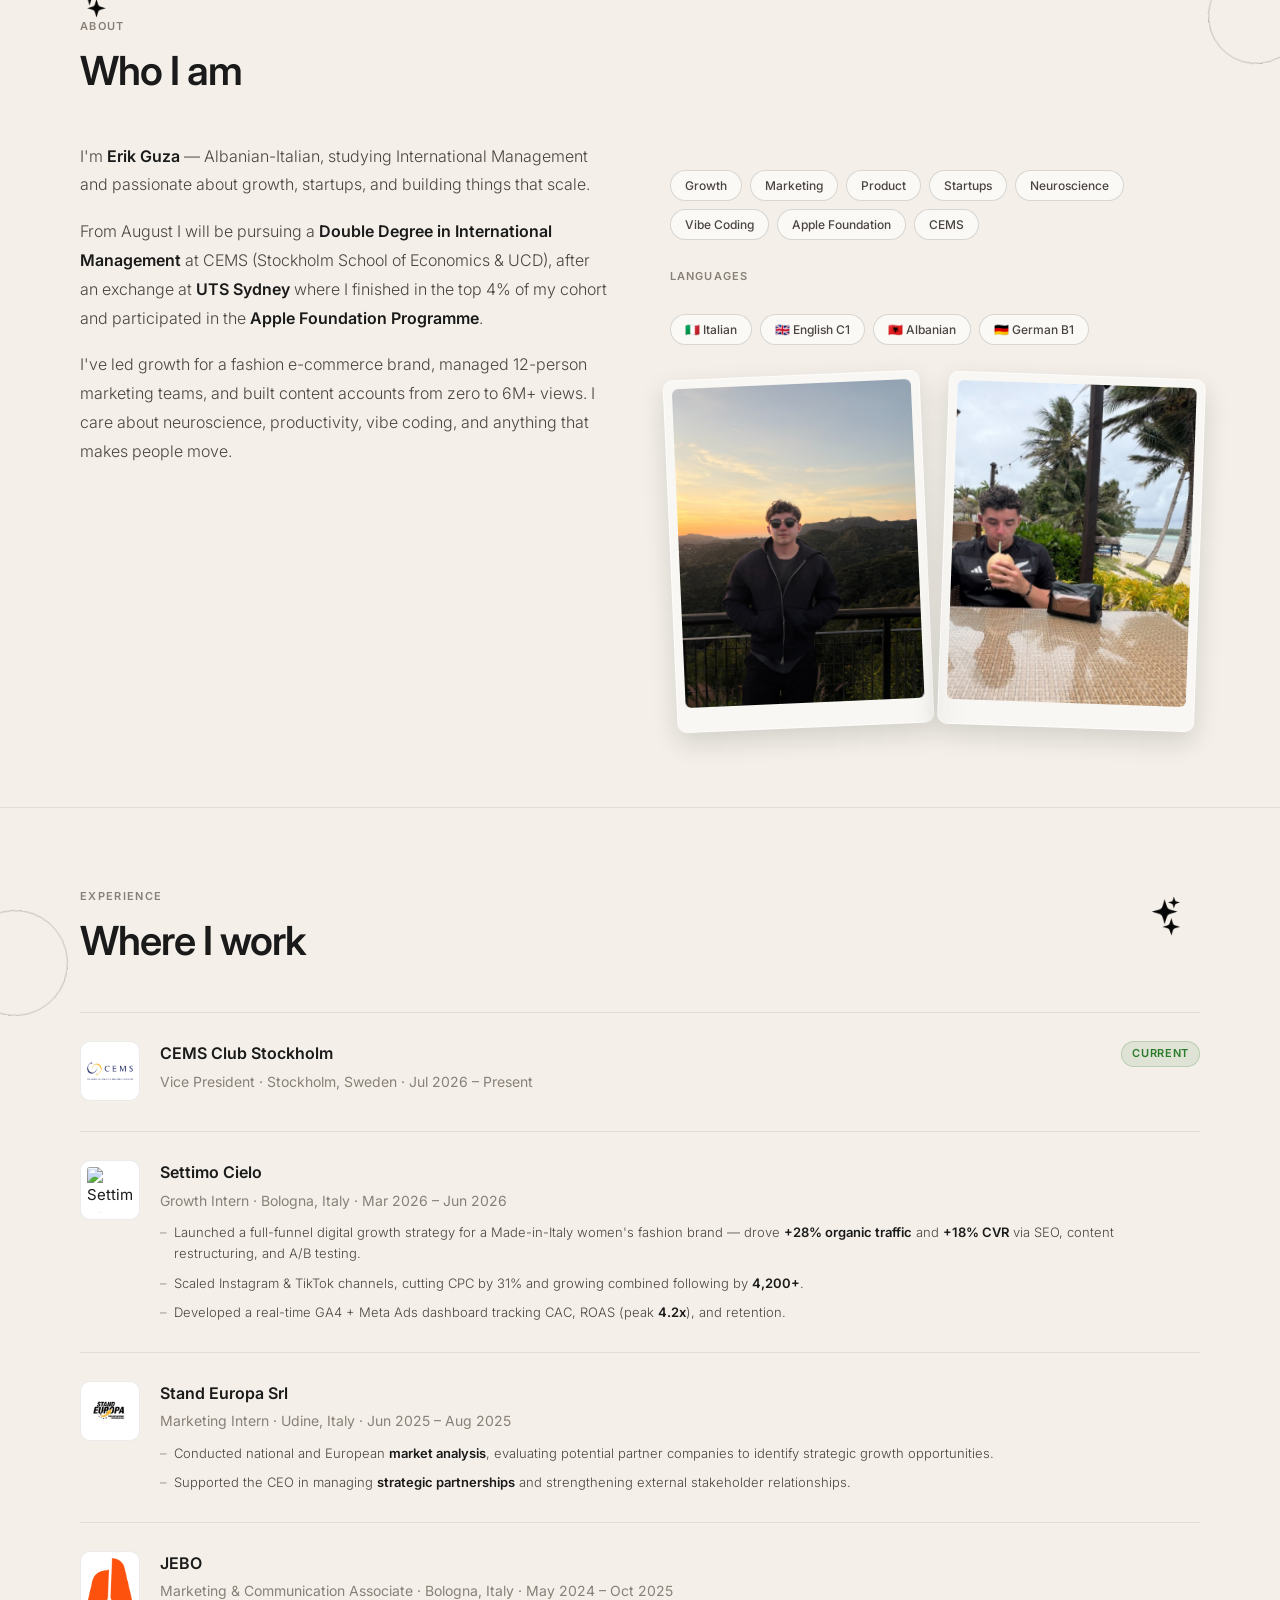
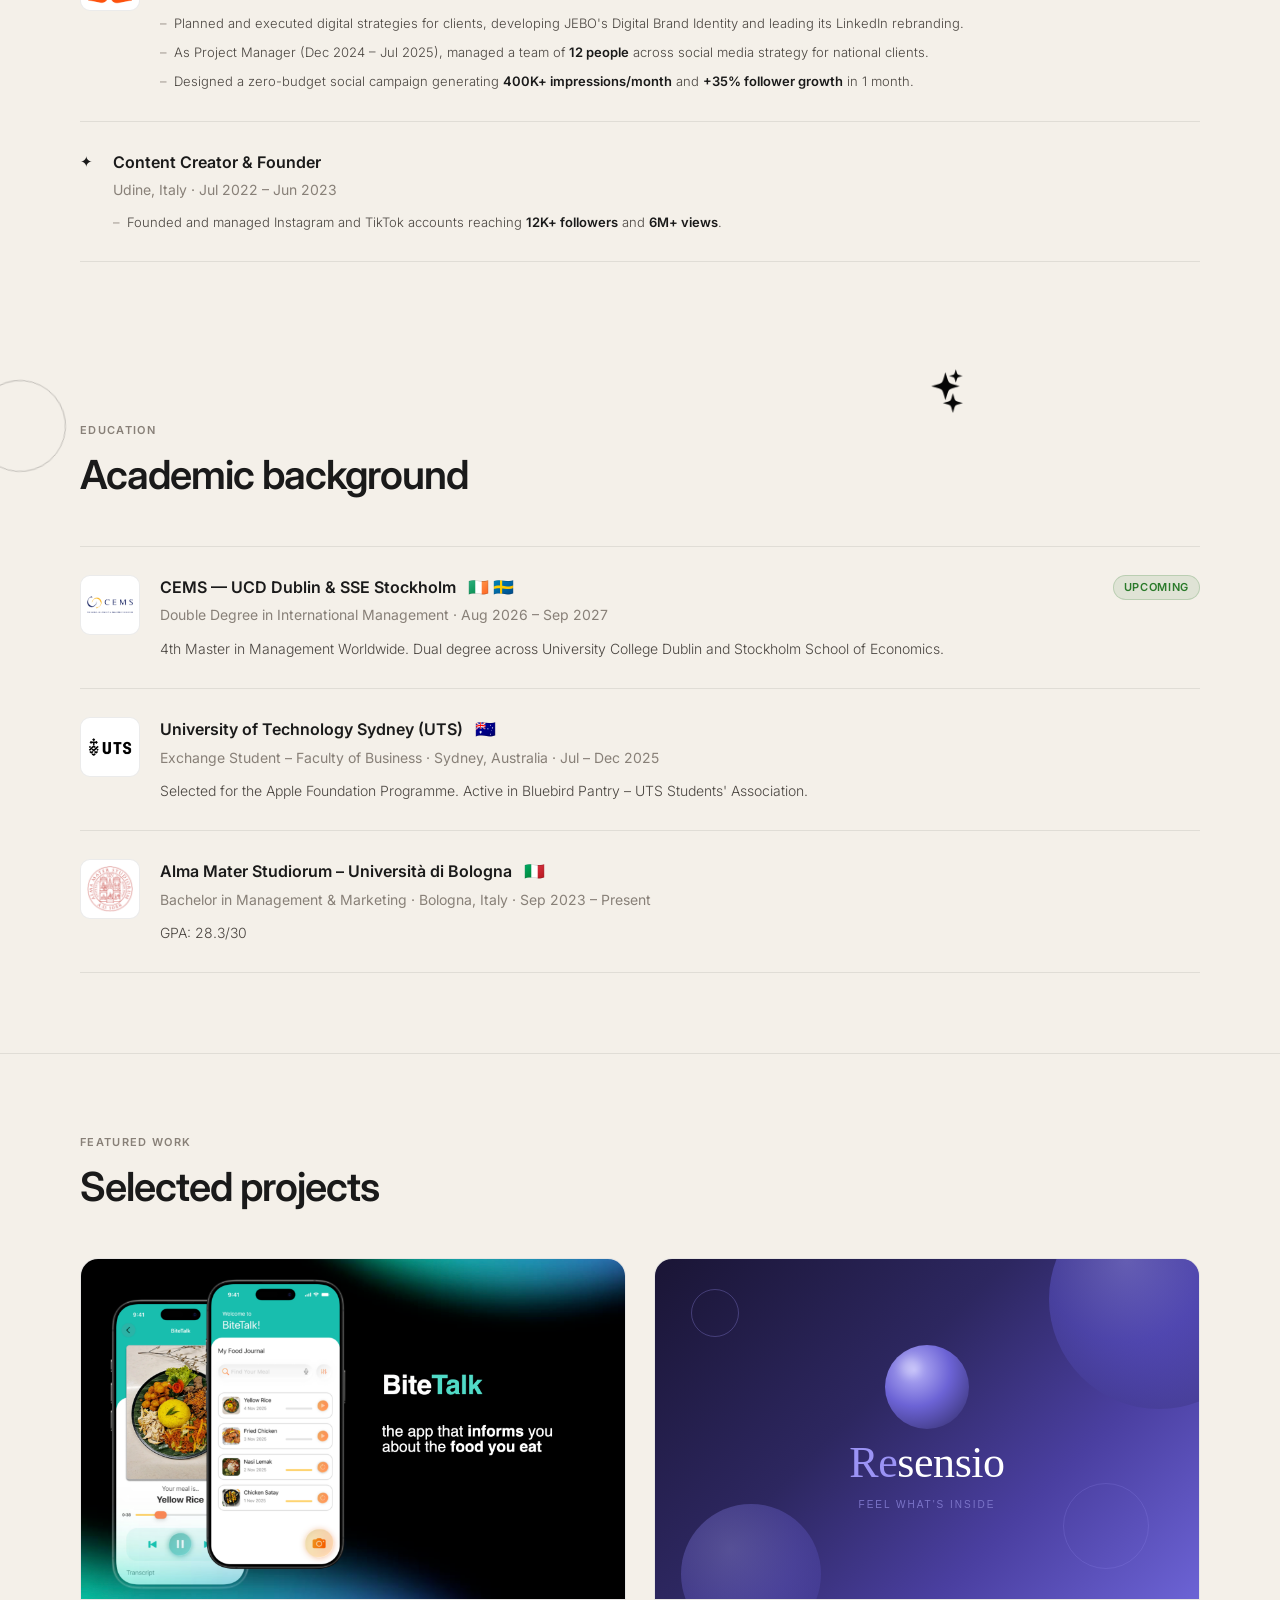
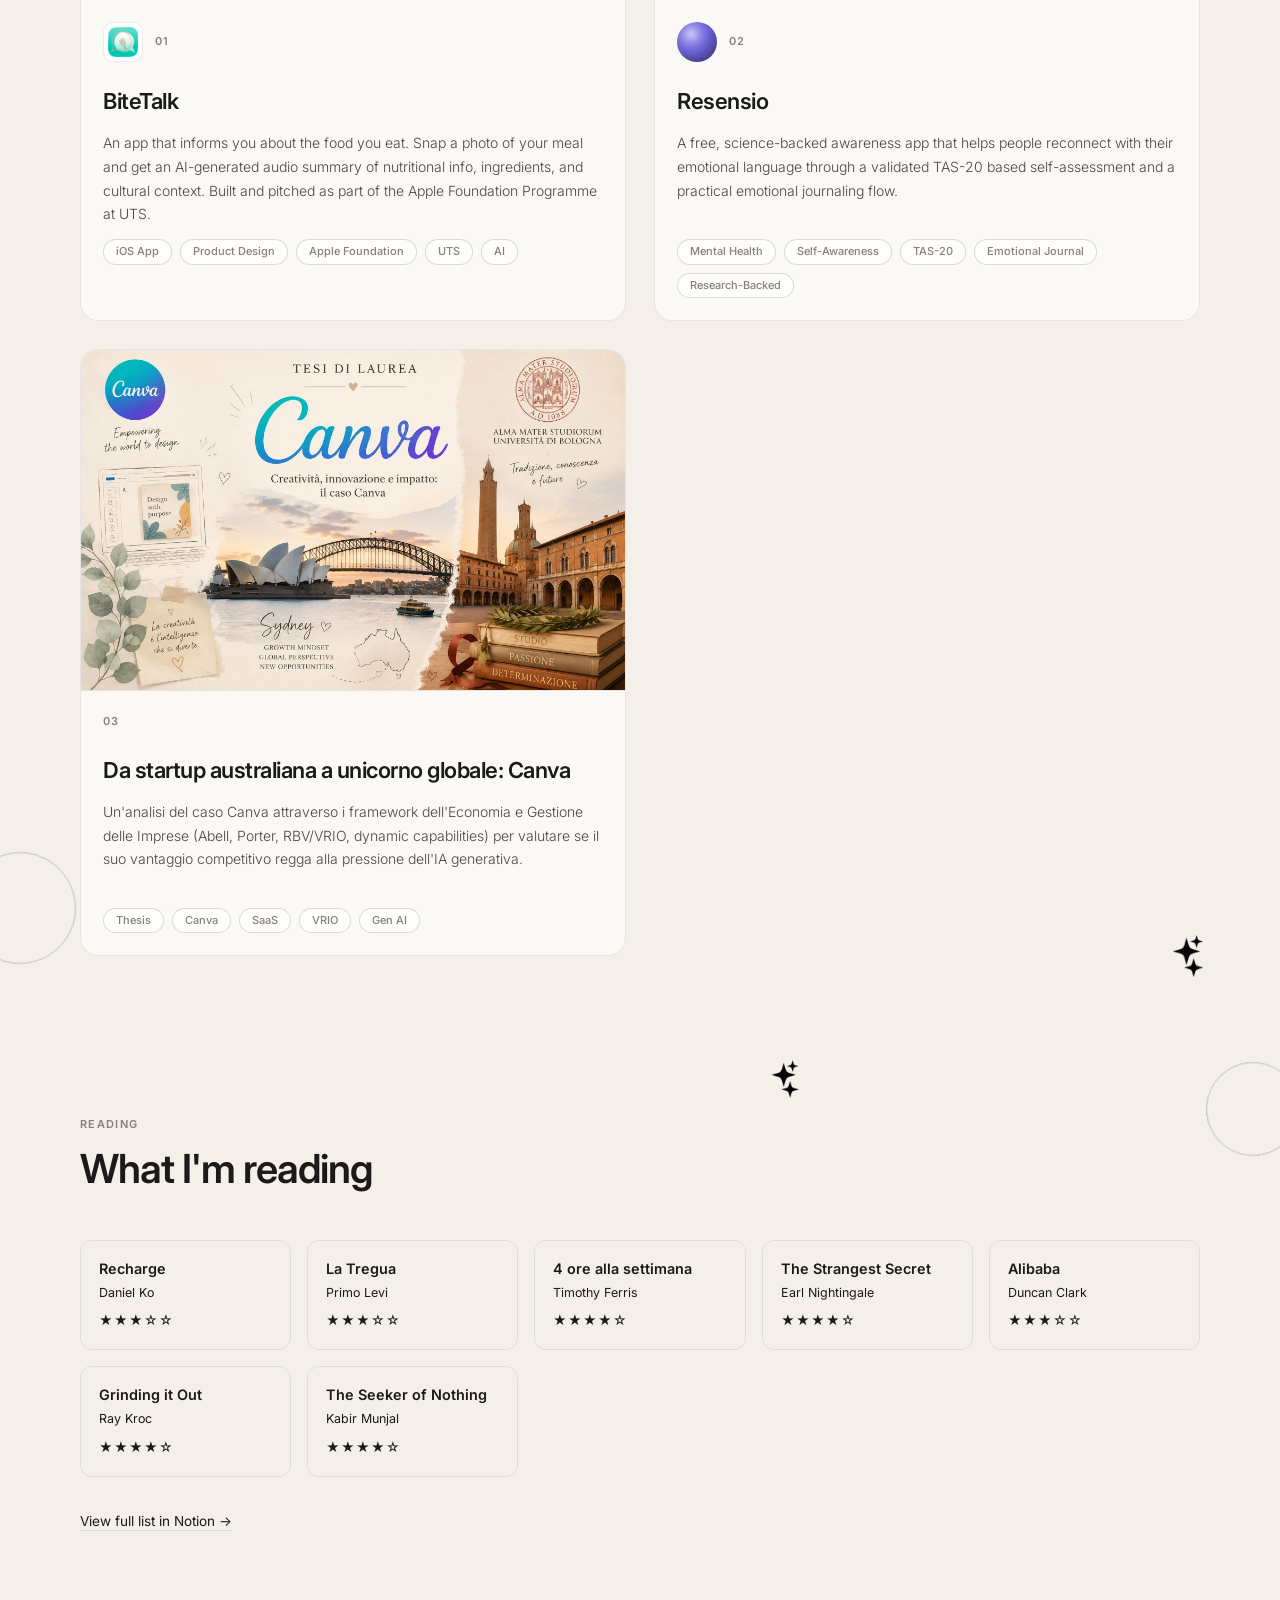
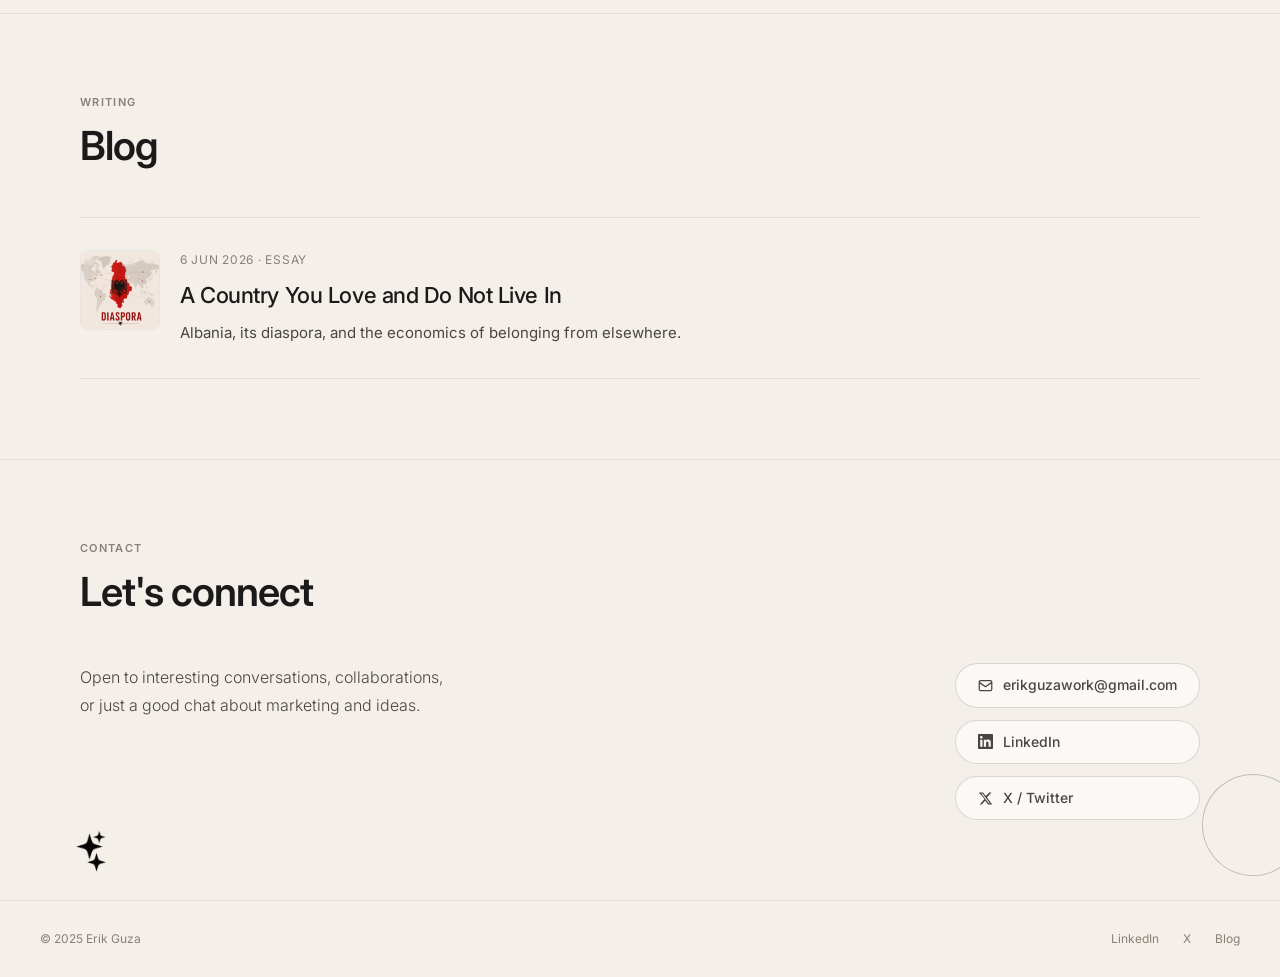
==== commit 9594fc50: "Use Canva+UNIBO thesis cover and direct PDF download. Update thesis cards to use the uploaded cover " ====
--- a/index.html
+++ b/index.html
@@ -360,16 +360,17 @@
         </article>
 
         <article class="featured-project-card fade-in">
-          <a href="project.html?slug=canva-thesis" class="featured-project-image-link">
-            <div class="thesis-card-cover" aria-label="Canva thesis cover">
-              <div class="thesis-card-bg-orb-1"></div>
-              <div class="thesis-card-bg-orb-2"></div>
-              <div class="thesis-card-center">
-                <p class="thesis-card-kicker">Tesi di laurea</p>
-                <p class="thesis-card-brand">Canva</p>
-                <p class="thesis-card-tagline">Vantaggio competitivo · Gen AI</p>
-              </div>
-            </div>
+          <a
+            href="assets/Elaborato_Finale Erik Guza 1115020.pdf"
+            class="featured-project-image-link"
+            download="Elaborato_Finale Erik Guza.pdf"
+            aria-label="Download thesis PDF"
+          >
+            <img
+              src="assets/thesis/canva-unibo-cover.png"
+              alt="Copertina tesi — Canva e Alma Mater Studiorum Università di Bologna"
+              class="featured-project-image"
+            />
           </a>
           <div class="featured-project-content">
             <div class="project-top-row">
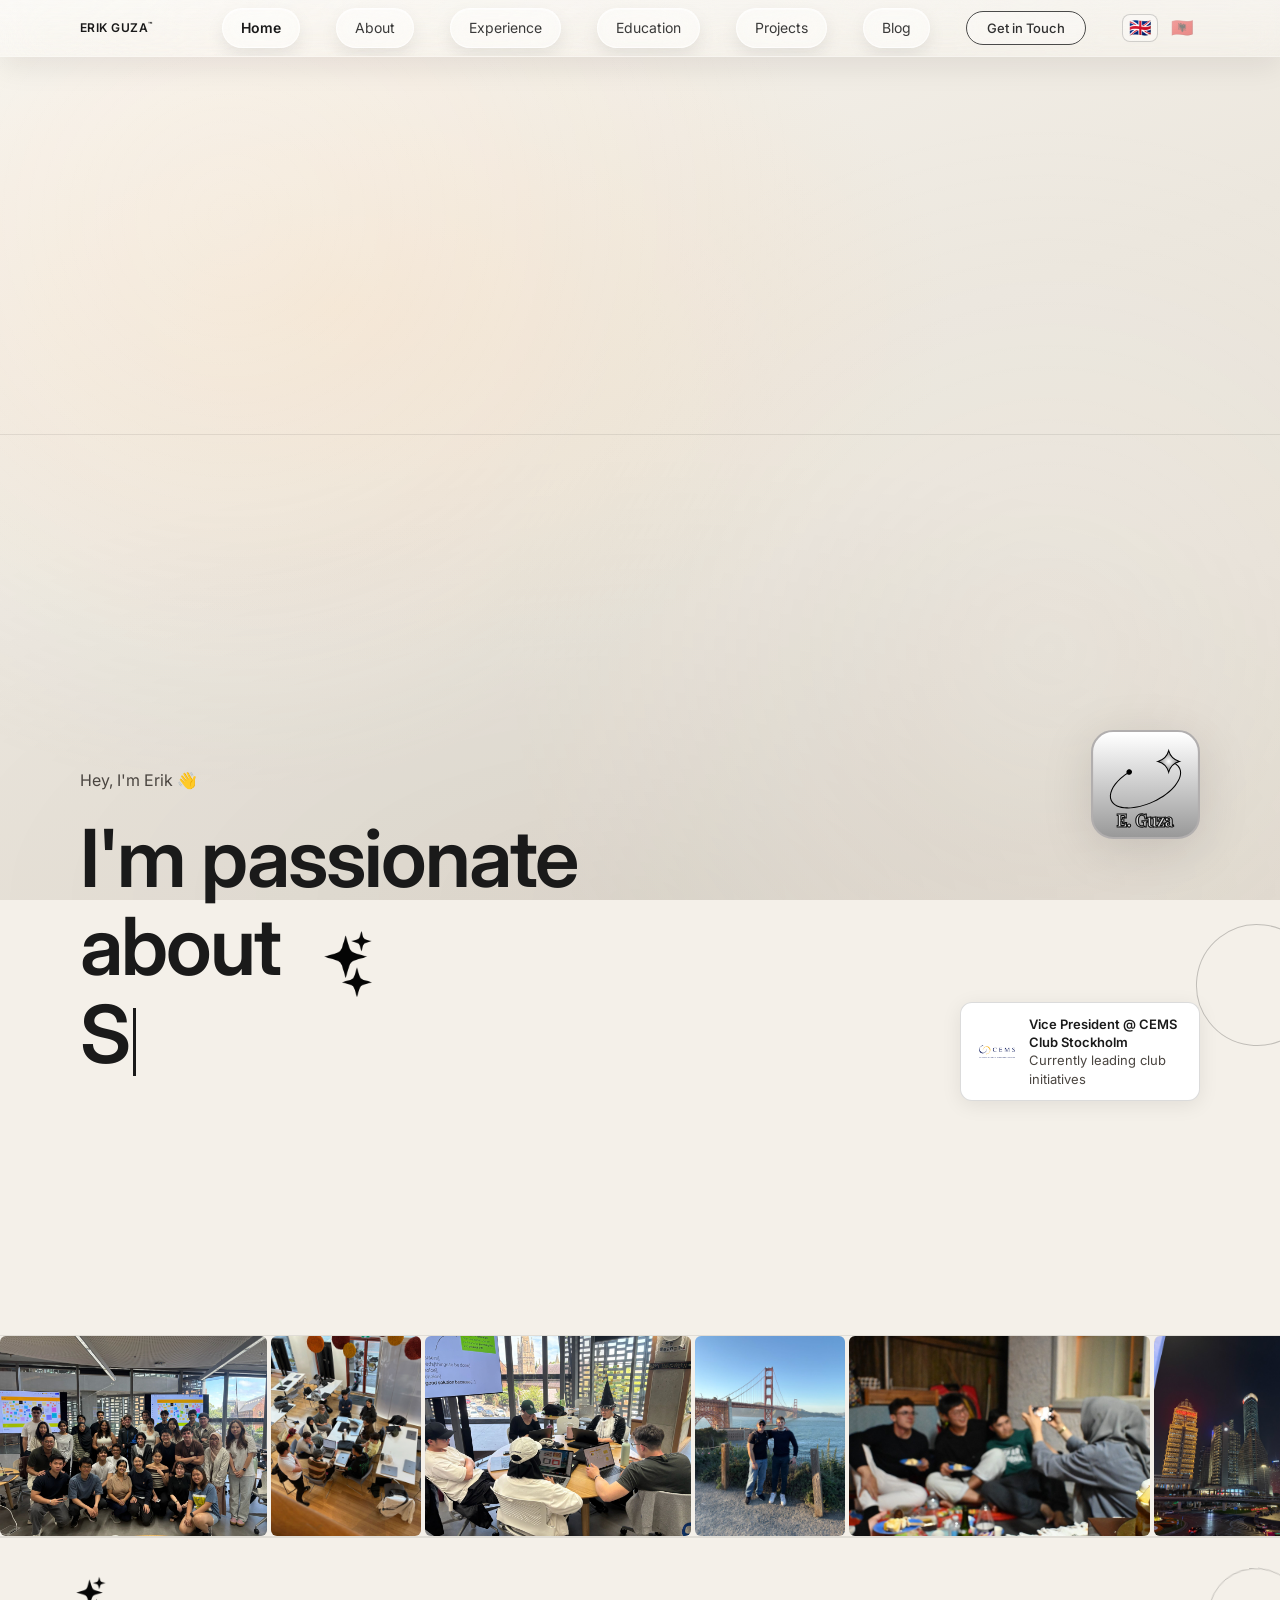
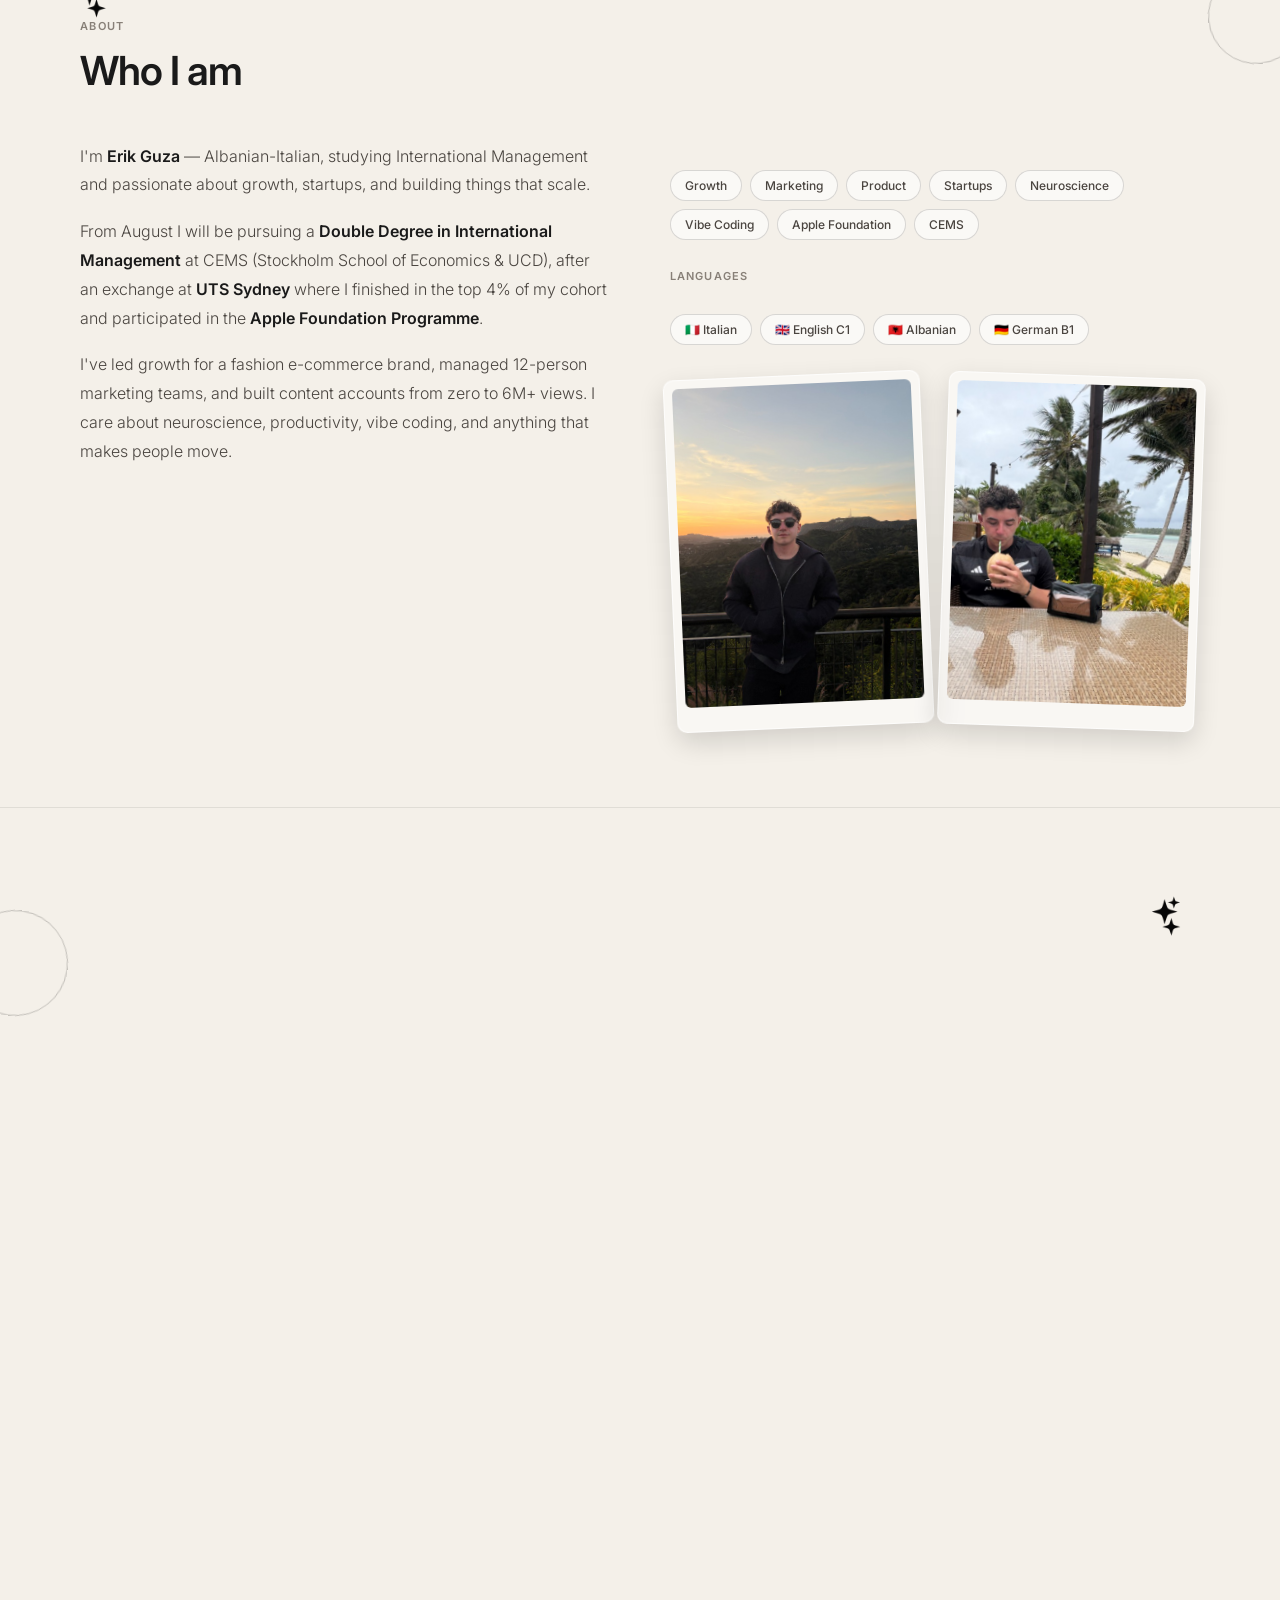
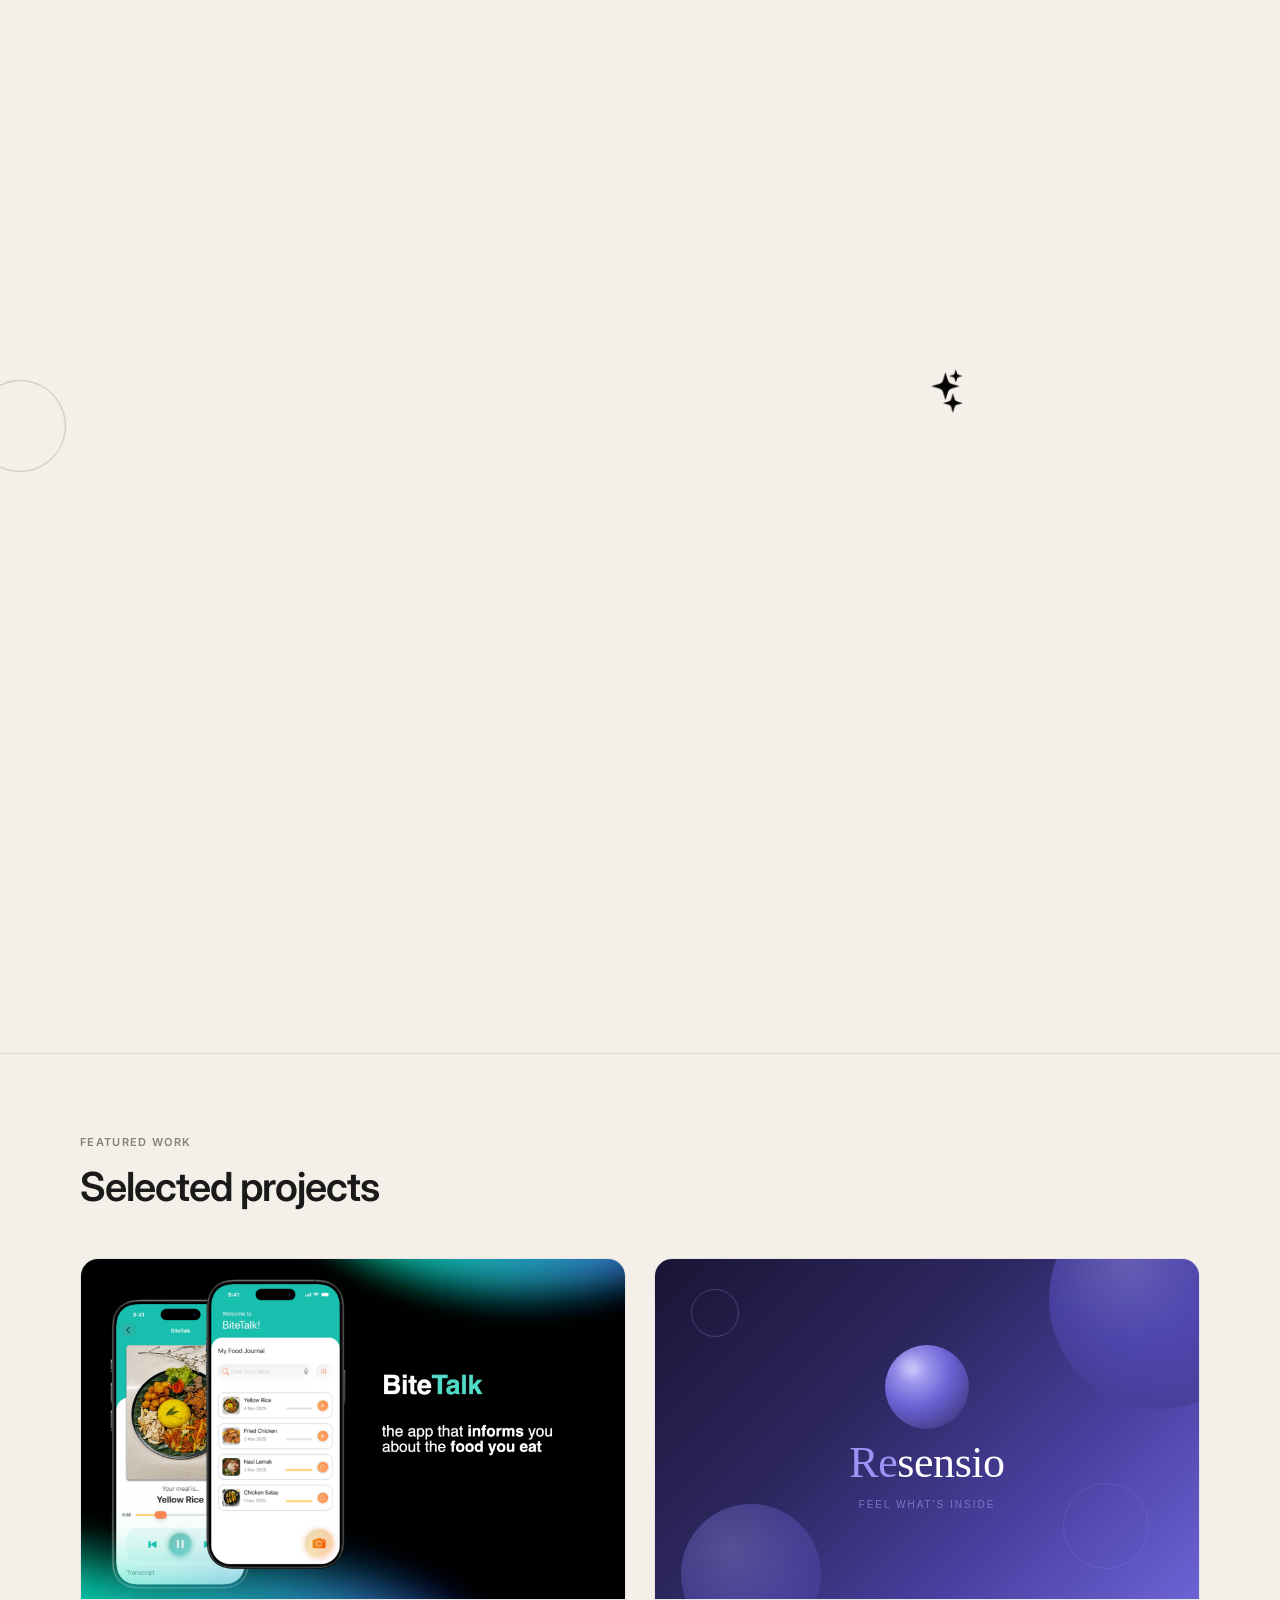
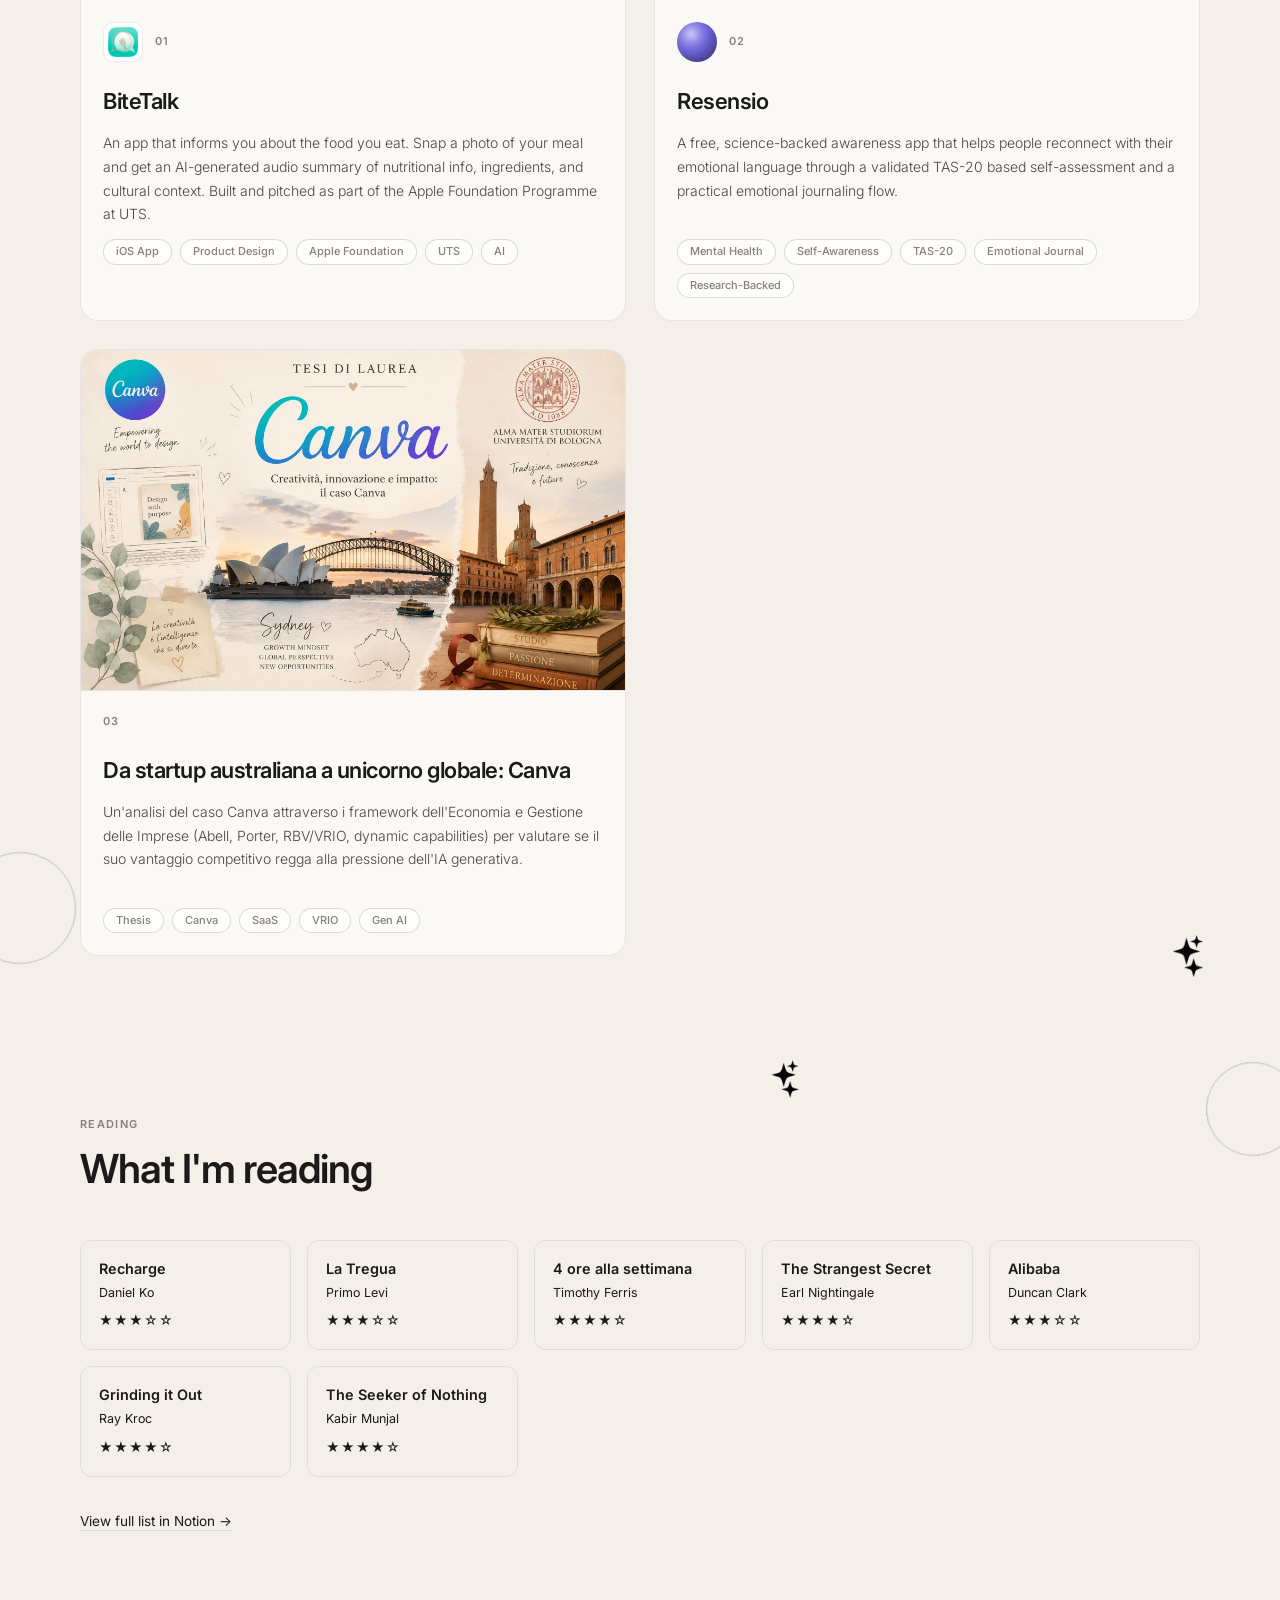
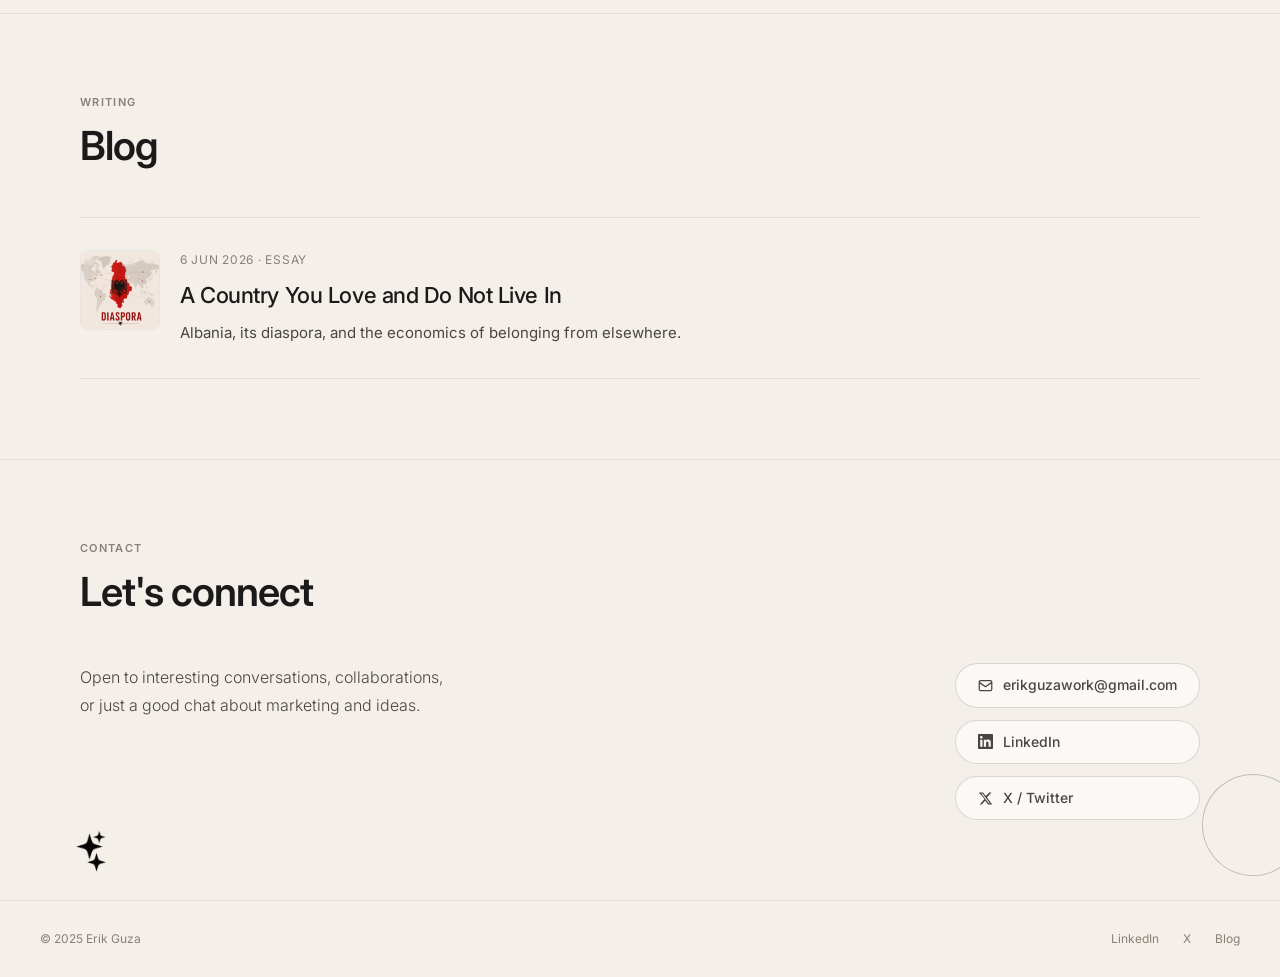
==== commit 4c2ca393: "Add English/Albanian language switcher on the homepage. Flag buttons in the nav swap homepage copy a" ====
--- a/index.html
+++ b/index.html
@@ -34,23 +34,29 @@
       <div class="glass-content nav-inner">
         <a href="#hero" class="nav-logo">ERIK GUZA<sup>™</sup></a>
         <ul class="nav-links nav-list">
-          <li><a href="#hero" class="nav-item active">Home</a></li>
-          <li><a href="#about" class="nav-item">About</a></li>
-          <li><a href="#experience" class="nav-item">Experience</a></li>
-          <li><a href="#education" class="nav-item">Education</a></li>
-          <li><a href="projects.html" class="nav-item">Projects</a></li>
-          <li><a href="blog.html" class="nav-item">Blog</a></li>
-          <li><a href="mailto:erikguzawork@gmail.com" class="nav-cta">Get in Touch</a></li>
+          <li><a href="#hero" class="nav-item active" data-i18n="nav.home">Home</a></li>
+          <li><a href="#about" class="nav-item" data-i18n="nav.about">About</a></li>
+          <li><a href="#experience" class="nav-item" data-i18n="nav.experience">Experience</a></li>
+          <li><a href="#education" class="nav-item" data-i18n="nav.education">Education</a></li>
+          <li><a href="projects.html" class="nav-item" data-i18n="nav.projects">Projects</a></li>
+          <li><a href="blog.html" class="nav-item" data-i18n="nav.blog">Blog</a></li>
+          <li><a href="mailto:erikguzawork@gmail.com" class="nav-cta" data-i18n="nav.cta">Get in Touch</a></li>
+          <li class="lang-switcher-item">
+            <div class="lang-switcher" role="group" aria-label="Language">
+              <button type="button" class="lang-btn is-active" data-set-lang="en" aria-label="English" aria-pressed="true" title="English">🇬🇧</button>
+              <button type="button" class="lang-btn" data-set-lang="sq" aria-label="Shqip" aria-pressed="false" title="Shqip">🇦🇱</button>
+            </div>
+          </li>
         </ul>
       </div>
     </nav>
   </header>
 
   <!-- OPERA INTRO -->
-  <section class="opera-intro" aria-label="Sydney Opera House intro video">
+  <section class="opera-intro" data-i18n-aria="opera.aria" aria-label="Sydney Opera House intro video">
     <video class="opera-intro-video" autoplay muted playsinline loop preload="metadata">
       <source src="assets/Sydney video Header.mp4" type="video/mp4" />
-      Your browser does not support the video tag.
+      <span data-i18n="opera.fallback">Your browser does not support the video tag.</span>
     </video>
   </section>
 
@@ -62,9 +68,9 @@
       <div class="hero-logo-wrap fade-in">
         <img src="assets/104.svg" alt="104 logo" class="hero-main-logo" />
       </div>
-      <p class="hero-greeting fade-in">Hey, I'm Erik 👋</p>
+      <p class="hero-greeting fade-in" data-i18n="hero.greeting">Hey, I'm Erik 👋</p>
       <h1 class="hero-heading fade-in">
-        I'm passionate about<br>
+        <span data-i18n="hero.heading">I'm passionate about</span><br>
         <span class="typed-text"></span><span class="cursor"></span>
       </h1>
 
@@ -76,8 +82,8 @@
           class="role-chip-logo"
         />
         <div class="role-chip-text">
-          <strong>Vice President @ CEMS Club Stockholm</strong>
-          Currently leading club initiatives
+          <strong data-i18n="hero.role_title">Vice President @ CEMS Club Stockholm</strong>
+          <span data-i18n="hero.role_sub">Currently leading club initiatives</span>
         </div>
       </div>
     </div>
@@ -113,21 +119,21 @@
     <div class="section-wrap">
       <img src="assets/star-clean.png" alt="" class="decor-star about-star-a" aria-hidden="true" />
       <span class="decor-circle about-circle-a" aria-hidden="true"></span>
-      <p class="section-label fade-in">About</p>
-      <h2 class="section-title fade-in">Who I am</h2>
+      <p class="section-label fade-in" data-i18n="about.label">About</p>
+      <h2 class="section-title fade-in" data-i18n="about.title">Who I am</h2>
       <div class="about-grid">
         <div class="about-text">
-          <p class="fade-in">
+          <p class="fade-in" data-i18n-html="about.p1">
             I'm <strong>Erik Guza</strong> — Albanian-Italian, studying International Management
             and passionate about growth, startups, and building things that scale.
           </p>
-          <p class="fade-in">
+          <p class="fade-in" data-i18n-html="about.p2">
             From August I will be pursuing a <strong>Double Degree in International Management</strong> at CEMS
             (Stockholm School of Economics & UCD), after an exchange at <strong>UTS Sydney</strong>
             where I finished in the top 4% of my cohort and participated in the
             <strong>Apple Foundation Programme</strong>.
           </p>
-          <p class="fade-in">
+          <p class="fade-in" data-i18n-html="about.p3">
             I've led growth for a fashion e-commerce brand, managed 12-person marketing teams,
             and built content accounts from zero to 6M+ views. I care about neuroscience,
             productivity, vibe coding, and anything that makes people move.
@@ -135,25 +141,25 @@
         </div>
         <div>
           <div class="tag-row fade-in">
-            <span class="tag">Growth</span>
-            <span class="tag">Marketing</span>
-            <span class="tag">Product</span>
-            <span class="tag">Startups</span>
-            <span class="tag">Neuroscience</span>
-            <span class="tag">Vibe Coding</span>
-            <span class="tag">Apple Foundation</span>
-            <span class="tag">CEMS</span>
+            <span class="tag" data-i18n="about.tag.growth">Growth</span>
+            <span class="tag" data-i18n="about.tag.marketing">Marketing</span>
+            <span class="tag" data-i18n="about.tag.product">Product</span>
+            <span class="tag" data-i18n="about.tag.startups">Startups</span>
+            <span class="tag" data-i18n="about.tag.neuroscience">Neuroscience</span>
+            <span class="tag" data-i18n="about.tag.vibe">Vibe Coding</span>
+            <span class="tag" data-i18n="about.tag.apple">Apple Foundation</span>
+            <span class="tag" data-i18n="about.tag.cems">CEMS</span>
           </div>
           <div class="lang-row fade-in">
-            <p class="lang-label">Languages</p>
+            <p class="lang-label" data-i18n="about.lang_label">Languages</p>
             <div class="tag-row">
-              <span class="tag">🇮🇹 Italian</span>
-              <span class="tag">🇬🇧 English C1</span>
-              <span class="tag">🇦🇱 Albanian</span>
-              <span class="tag">🇩🇪 German B1</span>
-            </div>
-          </div>
-          <div class="about-postcards fade-in" aria-label="Personal photos of Erik">
+              <span class="tag" data-i18n="about.lang.it">🇮🇹 Italian</span>
+              <span class="tag" data-i18n="about.lang.en">🇬🇧 English C1</span>
+              <span class="tag" data-i18n="about.lang.sq">🇦🇱 Albanian</span>
+              <span class="tag" data-i18n="about.lang.de">🇩🇪 German B1</span>
+            </div>
+          </div>
+          <div class="about-postcards fade-in" data-i18n-aria="about.postcards_aria" aria-label="Personal photos of Erik">
             <figure class="about-postcard about-postcard-left">
               <img src="assets/about-erik-hollywood.png" alt="Erik standing at sunset in front of the Hollywood Hills" loading="lazy" />
             </figure>
@@ -171,8 +177,8 @@
     <div class="section-wrap">
       <img src="assets/star-clean.png" alt="" class="decor-star experience-star-a" aria-hidden="true" />
       <span class="decor-circle experience-circle-a" aria-hidden="true"></span>
-      <p class="section-label fade-in">Experience</p>
-      <h2 class="section-title fade-in">Where I work</h2>
+      <p class="section-label fade-in" data-i18n="exp.label">Experience</p>
+      <h2 class="section-title fade-in" data-i18n="exp.title">Where I work</h2>
 
       <!-- CEMS Club Stockholm -->
       <div class="exp-item fade-in">
@@ -180,9 +186,9 @@
         <div class="exp-content">
           <div class="exp-top">
             <span class="exp-company">CEMS Club Stockholm</span>
-            <span class="exp-badge">Current</span>
-          </div>
-          <p class="exp-role">Vice President · Stockholm, Sweden · Jul 2026 – Present</p>
+            <span class="exp-badge" data-i18n="exp.badge.current">Current</span>
+          </div>
+          <p class="exp-role" data-i18n="exp.cems.role">Vice President · Stockholm, Sweden · Jul 2026 – Present</p>
         </div>
       </div>
 
@@ -193,11 +199,11 @@
           <div class="exp-top">
             <span class="exp-company"><a href="https://www.linkedin.com/company/settimo-cielo-collections/" target="_blank" rel="noopener" class="exp-company-link">Settimo Cielo</a></span>
           </div>
-          <p class="exp-role">Growth Intern · Bologna, Italy · Mar 2026 – Jun 2026</p>
+          <p class="exp-role" data-i18n="exp.settimo.role">Growth Intern · Bologna, Italy · Mar 2026 – Jun 2026</p>
           <ul class="exp-bullets">
-            <li>Launched a full-funnel digital growth strategy for a Made-in-Italy women's fashion brand — drove <strong>+28% organic traffic</strong> and <strong>+18% CVR</strong> via SEO, content restructuring, and A/B testing.</li>
-            <li>Scaled Instagram & TikTok channels, cutting CPC by 31% and growing combined following by <strong>4,200+</strong>.</li>
-            <li>Developed a real-time GA4 + Meta Ads dashboard tracking CAC, ROAS (peak <strong>4.2x</strong>), and retention.</li>
+            <li data-i18n-html="exp.settimo.b1">Launched a full-funnel digital growth strategy for a Made-in-Italy women's fashion brand — drove <strong>+28% organic traffic</strong> and <strong>+18% CVR</strong> via SEO, content restructuring, and A/B testing.</li>
+            <li data-i18n-html="exp.settimo.b2">Scaled Instagram & TikTok channels, cutting CPC by 31% and growing combined following by <strong>4,200+</strong>.</li>
+            <li data-i18n-html="exp.settimo.b3">Developed a real-time GA4 + Meta Ads dashboard tracking CAC, ROAS (peak <strong>4.2x</strong>), and retention.</li>
           </ul>
         </div>
       </div>
@@ -209,10 +215,10 @@
           <div class="exp-top">
             <span class="exp-company"><a href="https://www.linkedin.com/company/stand-europa-srl/" target="_blank" rel="noopener" class="exp-company-link">Stand Europa Srl</a></span>
           </div>
-          <p class="exp-role">Marketing Intern · Udine, Italy · Jun 2025 – Aug 2025</p>
+          <p class="exp-role" data-i18n="exp.stand.role">Marketing Intern · Udine, Italy · Jun 2025 – Aug 2025</p>
           <ul class="exp-bullets">
-            <li>Conducted national and European <strong>market analysis</strong>, evaluating potential partner companies to identify strategic growth opportunities.</li>
-            <li>Supported the CEO in managing <strong>strategic partnerships</strong> and strengthening external stakeholder relationships.</li>
+            <li data-i18n-html="exp.stand.b1">Conducted national and European <strong>market analysis</strong>, evaluating potential partner companies to identify strategic growth opportunities.</li>
+            <li data-i18n-html="exp.stand.b2">Supported the CEO in managing <strong>strategic partnerships</strong> and strengthening external stakeholder relationships.</li>
           </ul>
         </div>
       </div>
@@ -224,11 +230,11 @@
           <div class="exp-top">
             <span class="exp-company"><a href="https://www.linkedin.com/company/jebobologna/" target="_blank" rel="noopener" class="exp-company-link">JEBO</a></span>
           </div>
-          <p class="exp-role">Marketing & Communication Associate · Bologna, Italy · May 2024 – Oct 2025</p>
+          <p class="exp-role" data-i18n="exp.jebo.role">Marketing & Communication Associate · Bologna, Italy · May 2024 – Oct 2025</p>
           <ul class="exp-bullets">
-            <li>Planned and executed digital strategies for clients, developing JEBO's Digital Brand Identity and leading its LinkedIn rebranding.</li>
-            <li>As Project Manager (Dec 2024 – Jul 2025), managed a team of <strong>12 people</strong> across social media strategy for national clients.</li>
-            <li>Designed a zero-budget social campaign generating <strong>400K+ impressions/month</strong> and <strong>+35% follower growth</strong> in 1 month.</li>
+            <li data-i18n-html="exp.jebo.b1">Planned and executed digital strategies for clients, developing JEBO's Digital Brand Identity and leading its LinkedIn rebranding.</li>
+            <li data-i18n-html="exp.jebo.b2">As Project Manager (Dec 2024 – Jul 2025), managed a team of <strong>12 people</strong> across social media strategy for national clients.</li>
+            <li data-i18n-html="exp.jebo.b3">Designed a zero-budget social campaign generating <strong>400K+ impressions/month</strong> and <strong>+35% follower growth</strong> in 1 month.</li>
           </ul>
         </div>
       </div>
@@ -238,11 +244,11 @@
         <div class="exp-logo-placeholder">✦</div>
         <div class="exp-content">
           <div class="exp-top">
-            <span class="exp-company">Content Creator & Founder</span>
-          </div>
-          <p class="exp-role">Udine, Italy · Jul 2022 – Jun 2023</p>
+            <span class="exp-company" data-i18n="exp.creator.company">Content Creator & Founder</span>
+          </div>
+          <p class="exp-role" data-i18n="exp.creator.role">Udine, Italy · Jul 2022 – Jun 2023</p>
           <ul class="exp-bullets">
-            <li>Founded and managed Instagram and TikTok accounts reaching <strong>12K+ followers</strong> and <strong>6M+ views</strong>.</li>
+            <li data-i18n-html="exp.creator.b1">Founded and managed Instagram and TikTok accounts reaching <strong>12K+ followers</strong> and <strong>6M+ views</strong>.</li>
           </ul>
         </div>
       </div>
@@ -254,15 +260,15 @@
     <div class="section-wrap">
       <img src="assets/star-clean.png" alt="" class="decor-star education-star-a" aria-hidden="true" />
       <span class="decor-circle education-circle-a" aria-hidden="true"></span>
-      <p class="section-label fade-in">Education</p>
-      <h2 class="section-title fade-in">Academic background</h2>
+      <p class="section-label fade-in" data-i18n="edu.label">Education</p>
+      <h2 class="section-title fade-in" data-i18n="edu.title">Academic background</h2>
 
       <div class="exp-item fade-in">
         <img src="assets/cems-logo.png" alt="CEMS" class="exp-logo" />
         <div class="exp-content">
-          <div class="exp-top"><span class="exp-company"><a href="https://www.cems.org/cems-mim" target="_blank" rel="noopener" class="exp-company-link">CEMS</a> — UCD Dublin & SSE Stockholm <span class="logo-flags edu-flags" aria-hidden="true">🇮🇪 🇸🇪</span></span><span class="exp-badge">Upcoming</span></div>
-          <p class="exp-role">Double Degree in International Management · Aug 2026 – Sep 2027</p>
-          <p class="exp-desc">4th Master in Management Worldwide. Dual degree across University College Dublin and Stockholm School of Economics.</p>
+          <div class="exp-top"><span class="exp-company"><a href="https://www.cems.org/cems-mim" target="_blank" rel="noopener" class="exp-company-link">CEMS</a> — UCD Dublin & SSE Stockholm <span class="logo-flags edu-flags" aria-hidden="true">🇮🇪 🇸🇪</span></span><span class="exp-badge" data-i18n="edu.badge.upcoming">Upcoming</span></div>
+          <p class="exp-role" data-i18n="edu.cems.role">Double Degree in International Management · Aug 2026 – Sep 2027</p>
+          <p class="exp-desc" data-i18n="edu.cems.desc">4th Master in Management Worldwide. Dual degree across University College Dublin and Stockholm School of Economics.</p>
         </div>
       </div>
 
@@ -270,8 +276,8 @@
         <img src="assets/uts-clean.png" alt="UTS" class="exp-logo" />
         <div class="exp-content">
           <div class="exp-top"><span class="exp-company">University of Technology Sydney (UTS) <span class="logo-flags edu-flags" aria-hidden="true">🇦🇺</span></span></div>
-          <p class="exp-role">Exchange Student – Faculty of Business · Sydney, Australia · Jul – Dec 2025</p>
-          <p class="exp-desc">Selected for the Apple Foundation Programme. Active in Bluebird Pantry – UTS Students' Association.</p>
+          <p class="exp-role" data-i18n="edu.uts.role">Exchange Student – Faculty of Business · Sydney, Australia · Jul – Dec 2025</p>
+          <p class="exp-desc" data-i18n="edu.uts.desc">Selected for the Apple Foundation Programme. Active in Bluebird Pantry – UTS Students' Association.</p>
         </div>
       </div>
 
@@ -279,8 +285,8 @@
         <img src="assets/unibo-logo.png" alt="UNIBO" class="exp-logo" />
         <div class="exp-content">
           <div class="exp-top"><span class="exp-company">Alma Mater Studiorum – Università di Bologna <span class="logo-flags edu-flags" aria-hidden="true">🇮🇹</span></span></div>
-          <p class="exp-role">Bachelor in Management & Marketing · Bologna, Italy · Sep 2023 – Present</p>
-          <p class="exp-desc">GPA: 28.3/30</p>
+          <p class="exp-role" data-i18n="edu.unibo.role">Bachelor in Management & Marketing · Bologna, Italy · Sep 2023 – Jul 2026</p>
+          <p class="exp-desc" data-i18n="edu.unibo.desc">GPA: 28.3/30</p>
         </div>
       </div>
     </div>
@@ -291,8 +297,8 @@
     <div class="section-wrap">
       <img src="assets/star-clean.png" alt="" class="decor-star projects-star-a" aria-hidden="true" />
       <span class="decor-circle projects-circle-a" aria-hidden="true"></span>
-      <p class="section-label fade-in">Featured Work</p>
-      <h2 class="section-title fade-in">Selected projects</h2>
+      <p class="section-label fade-in" data-i18n="proj.label">Featured Work</p>
+      <h2 class="section-title fade-in" data-i18n="proj.title">Selected projects</h2>
 
       <div class="projects-list">
         <article class="featured-project-card fade-in">
@@ -307,17 +313,17 @@
             <a href="project.html?slug=bitetalk" class="featured-project-title-link">
               <h3 class="project-name">BiteTalk</h3>
             </a>
-            <p class="project-desc">
+            <p class="project-desc" data-i18n="proj.bitetalk.desc">
               An app that informs you about the food you eat. Snap a photo of your meal
               and get an AI-generated audio summary of nutritional info, ingredients, and
               cultural context. Built and pitched as part of the Apple Foundation Programme at UTS.
             </p>
             <div class="project-tags">
-              <span class="project-tag">iOS App</span>
-              <span class="project-tag">Product Design</span>
-              <span class="project-tag">Apple Foundation</span>
-              <span class="project-tag">UTS</span>
-              <span class="project-tag">AI</span>
+              <span class="project-tag" data-i18n="proj.bitetalk.tag.ios">iOS App</span>
+              <span class="project-tag" data-i18n="proj.bitetalk.tag.design">Product Design</span>
+              <span class="project-tag" data-i18n="proj.bitetalk.tag.apple">Apple Foundation</span>
+              <span class="project-tag" data-i18n="proj.bitetalk.tag.uts">UTS</span>
+              <span class="project-tag" data-i18n="proj.bitetalk.tag.ai">AI</span>
             </div>
           </div>
         </article>
@@ -332,7 +338,7 @@
               <div class="resensio-card-center">
                 <div class="resensio-orb resensio-orb-110"></div>
                 <div class="resensio-card-wordmark"><span>Re</span>sensio</div>
-                <div class="resensio-card-tagline">Feel what's inside</div>
+                <div class="resensio-card-tagline" data-i18n="proj.resensio.tagline">Feel what's inside</div>
               </div>
             </div>
           </a>
@@ -344,17 +350,17 @@
             <a href="project.html?slug=project-02" class="featured-project-title-link">
               <h3 class="project-name">Resensio</h3>
             </a>
-            <p class="project-desc">
+            <p class="project-desc" data-i18n="proj.resensio.desc">
               A free, science-backed awareness app that helps people reconnect with
               their emotional language through a validated TAS-20 based self-assessment
               and a practical emotional journaling flow.
             </p>
             <div class="project-tags">
-              <span class="project-tag">Mental Health</span>
-              <span class="project-tag">Self-Awareness</span>
-              <span class="project-tag">TAS-20</span>
-              <span class="project-tag">Emotional Journal</span>
-              <span class="project-tag">Research-Backed</span>
+              <span class="project-tag" data-i18n="proj.resensio.tag.mh">Mental Health</span>
+              <span class="project-tag" data-i18n="proj.resensio.tag.aware">Self-Awareness</span>
+              <span class="project-tag" data-i18n="proj.resensio.tag.tas">TAS-20</span>
+              <span class="project-tag" data-i18n="proj.resensio.tag.journal">Emotional Journal</span>
+              <span class="project-tag" data-i18n="proj.resensio.tag.research">Research-Backed</span>
             </div>
           </div>
         </article>
@@ -364,6 +370,7 @@
             href="assets/Elaborato_Finale Erik Guza 1115020.pdf"
             class="featured-project-image-link"
             download="Elaborato_Finale Erik Guza.pdf"
+            data-i18n-aria="proj.thesis.download_aria"
             aria-label="Download thesis PDF"
           >
             <img
@@ -379,17 +386,17 @@
             <a href="project.html?slug=canva-thesis" class="featured-project-title-link">
               <h3 class="project-name">Da startup australiana a unicorno globale: Canva</h3>
             </a>
-            <p class="project-desc">
+            <p class="project-desc" data-i18n="proj.thesis.desc">
               Un'analisi del caso Canva attraverso i framework dell'Economia e Gestione delle Imprese
               (Abell, Porter, RBV/VRIO, dynamic capabilities) per valutare se il suo vantaggio competitivo
               regga alla pressione dell'IA generativa.
             </p>
             <div class="project-tags">
-              <span class="project-tag">Thesis</span>
-              <span class="project-tag">Canva</span>
-              <span class="project-tag">SaaS</span>
-              <span class="project-tag">VRIO</span>
-              <span class="project-tag">Gen AI</span>
+              <span class="project-tag" data-i18n="proj.thesis.tag.thesis">Thesis</span>
+              <span class="project-tag" data-i18n="proj.thesis.tag.canva">Canva</span>
+              <span class="project-tag" data-i18n="proj.thesis.tag.saas">SaaS</span>
+              <span class="project-tag" data-i18n="proj.thesis.tag.vrio">VRIO</span>
+              <span class="project-tag" data-i18n="proj.thesis.tag.genai">Gen AI</span>
             </div>
           </div>
         </article>
@@ -402,8 +409,8 @@
     <div class="section-wrap">
       <img src="assets/star-clean.png" alt="" class="decor-star reading-star-a" aria-hidden="true" />
       <span class="decor-circle reading-circle-a" aria-hidden="true"></span>
-      <p class="section-label fade-in">Reading</p>
-      <h2 class="section-title fade-in">What I'm reading</h2>
+      <p class="section-label fade-in" data-i18n="reading.label">Reading</p>
+      <h2 class="section-title fade-in" data-i18n="reading.title">What I'm reading</h2>
 
       <!-- Books grid -->
       <div id="books-grid" class="books-grid">
@@ -411,7 +418,7 @@
       </div>
 
       <div class="reading-footer fade-in">
-        <a href="https://www.notion.so/Book-Tracker-ada1e1a6ce3a44b8b64479398a810682?source=copy_link" target="_blank" rel="noopener" class="reading-notion-link">
+        <a href="https://www.notion.so/Book-Tracker-ada1e1a6ce3a44b8b64479398a810682?source=copy_link" target="_blank" rel="noopener" class="reading-notion-link" data-i18n="reading.notion">
           View full list in Notion →
         </a>
       </div>
@@ -421,8 +428,8 @@
   <!-- BLOG -->
   <section id="blog">
     <div class="section-wrap">
-      <p class="section-label fade-in">Writing</p>
-      <h2 class="section-title fade-in">Blog</h2>
+      <p class="section-label fade-in" data-i18n="blog.label">Writing</p>
+      <h2 class="section-title fade-in" data-i18n="blog.title">Blog</h2>
       <div class="blog-preview fade-in">
         <a href="posts/a-country-you-love-and-do-not-live-in.html" class="blog-preview-link">
           <img
@@ -434,9 +441,9 @@
             height="80"
           />
           <span class="blog-preview-body">
-            <span class="blog-preview-meta">6 Jun 2026 · Essay</span>
-            <span class="blog-preview-title">A Country You Love and Do Not Live In</span>
-            <span class="blog-preview-excerpt">Albania, its diaspora, and the economics of belonging from elsewhere.</span>
+            <span class="blog-preview-meta" data-i18n="blog.meta">6 Jun 2026 · Essay</span>
+            <span class="blog-preview-title" data-i18n="blog.post_title">A Country You Love and Do Not Live In</span>
+            <span class="blog-preview-excerpt" data-i18n="blog.excerpt">Albania, its diaspora, and the economics of belonging from elsewhere.</span>
           </span>
         </a>
       </div>
@@ -448,11 +455,11 @@
     <div class="section-wrap">
       <img src="assets/star-clean.png" alt="" class="decor-star contact-star-a" aria-hidden="true" />
       <span class="decor-circle contact-circle-a" aria-hidden="true"></span>
-      <p class="section-label fade-in">Contact</p>
-      <h2 class="section-title fade-in">Let's connect</h2>
+      <p class="section-label fade-in" data-i18n="contact.label">Contact</p>
+      <h2 class="section-title fade-in" data-i18n="contact.title">Let's connect</h2>
       <div class="contact-inner fade-in">
         <div class="contact-text">
-          <p>Open to interesting conversations, collaborations, or just a good chat about marketing and ideas.</p>
+          <p data-i18n="contact.text">Open to interesting conversations, collaborations, or just a good chat about marketing and ideas.</p>
         </div>
         <div class="contact-links">
           <a href="mailto:erikguzawork@gmail.com" class="contact-link">
@@ -479,14 +486,15 @@
       <div class="footer-links">
         <a href="https://www.linkedin.com/in/erik-guza-835805293/" target="_blank" rel="noopener">LinkedIn</a>
         <a href="https://x.com/ErikGWork142599" target="_blank" rel="noopener">X</a>
-        <a href="blog.html">Blog</a>
+        <a href="blog.html" data-i18n="footer.blog">Blog</a>
       </div>
     </div>
   </footer>
 
+  <script src="i18n.js"></script>
   <script>
     // Typing animation
-    const phrases = [
+    let phrases = (window.SiteI18n && SiteI18n.getTypedPhrases()) || [
       'Growth',
       'Startups',
       'Vibe Coding',
@@ -495,17 +503,29 @@
     ];
     let pi = 0, ci = 0, deleting = false;
     const el = document.querySelector('.typed-text');
+    let typeTimer = null;
     function type() {
       const phrase = phrases[pi];
+      if (!phrase) return;
       if (!deleting) {
         el.textContent = phrase.slice(0, ++ci);
-        if (ci === phrase.length) { deleting = true; setTimeout(type, 1800); return; }
+        if (ci === phrase.length) { deleting = true; typeTimer = setTimeout(type, 1800); return; }
       } else {
         el.textContent = phrase.slice(0, --ci);
         if (ci === 0) { deleting = false; pi = (pi + 1) % phrases.length; }
       }
-      setTimeout(type, deleting ? 40 : 80);
+      typeTimer = setTimeout(type, deleting ? 40 : 80);
     }
+    function resetTyping(lang) {
+      if (typeTimer) clearTimeout(typeTimer);
+      phrases = (window.SiteI18n && SiteI18n.getTypedPhrases(lang)) || phrases;
+      pi = 0;
+      ci = 0;
+      deleting = false;
+      if (el) el.textContent = '';
+      type();
+    }
+    document.addEventListener('languagechange', (e) => resetTyping(e.detail?.lang));
     type();
 
     // Fade in on scroll
@@ -532,6 +552,8 @@
       { title: 'Grinding it Out',      author: 'Ray Kroc',          status: 'Read',    rating: 4,       currentPage: 210, totalPages: 210 },
       { title: 'The Seeker of Nothing',author: 'Kabir Munjal',      status: 'Read',    rating: 4,       currentPage: 212, totalPages: 212 },
     ];
+
+    let cachedBooks = null;
 
     function parseNotionBooks(data) {
       return data.results.map(page => {
@@ -549,6 +571,7 @@
     }
 
     function renderBooks(books) {
+      cachedBooks = books;
       const read = books.filter(b => b.status === 'Read');
 
       // Books grid
@@ -569,6 +592,10 @@
       // Re-observe new fade-in elements
       grid.querySelectorAll('.fade-in').forEach(el => obs.observe(el));
     }
+
+    document.addEventListener('languagechange', () => {
+      if (cachedBooks) renderBooks(cachedBooks);
+    });
 
     // Try live Notion data first, fall back to hardcoded
     fetch('notion-books.php')
--- a/style.css
+++ b/style.css
@@ -220,6 +220,48 @@
   color: var(--bg) !important;
 }
 
+.lang-switcher-item {
+  list-style: none;
+  display: flex;
+  align-items: center;
+}
+
+.lang-switcher {
+  display: inline-flex;
+  align-items: center;
+  gap: 6px;
+}
+
+.lang-btn {
+  appearance: none;
+  -webkit-appearance: none;
+  border: 1px solid transparent;
+  background: transparent;
+  cursor: pointer;
+  font-size: 18px;
+  line-height: 1;
+  padding: 4px 6px;
+  border-radius: 8px;
+  opacity: 0.45;
+  transition: opacity var(--transition), background var(--transition), border-color var(--transition), transform var(--transition);
+}
+
+.lang-btn:hover {
+  opacity: 0.85;
+  transform: translateY(-1px);
+}
+
+.lang-btn.is-active {
+  opacity: 1;
+  border-color: rgba(26, 26, 26, 0.18);
+  background: rgba(255, 255, 255, 0.35);
+}
+
+.lang-btn:focus-visible {
+  outline: 2px solid rgba(26, 26, 26, 0.45);
+  outline-offset: 2px;
+}
+
 @supports not ((backdrop-filter: blur(1px)) or (-webkit-backdrop-filter: blur(1px))) {
   .glass-nav {
     background: rgba(244, 240, 233, 0.95);
@@ -395,6 +437,10 @@
   font-weight: 600;
   color: var(--text);
   font-size: 13px;
+}
+
+.role-chip-text span {
+  display: block;
 }
 
 /* ---- PHOTO GRID ---- */
@@ -1441,7 +1487,9 @@
   }
   .about-postcard:hover { transform: translateY(-2px); }
   footer { padding: 24px 20px; }
-  .nav-links li:not(:last-child) { display: none; }
+  .nav-links li:not(:nth-last-child(-n+2)) { display: none; }
+  .lang-switcher { gap: 4px; }
+  .lang-btn { font-size: 16px; padding: 3px 4px; }
   .decor-star,
   .decor-circle { display: none; }
 }
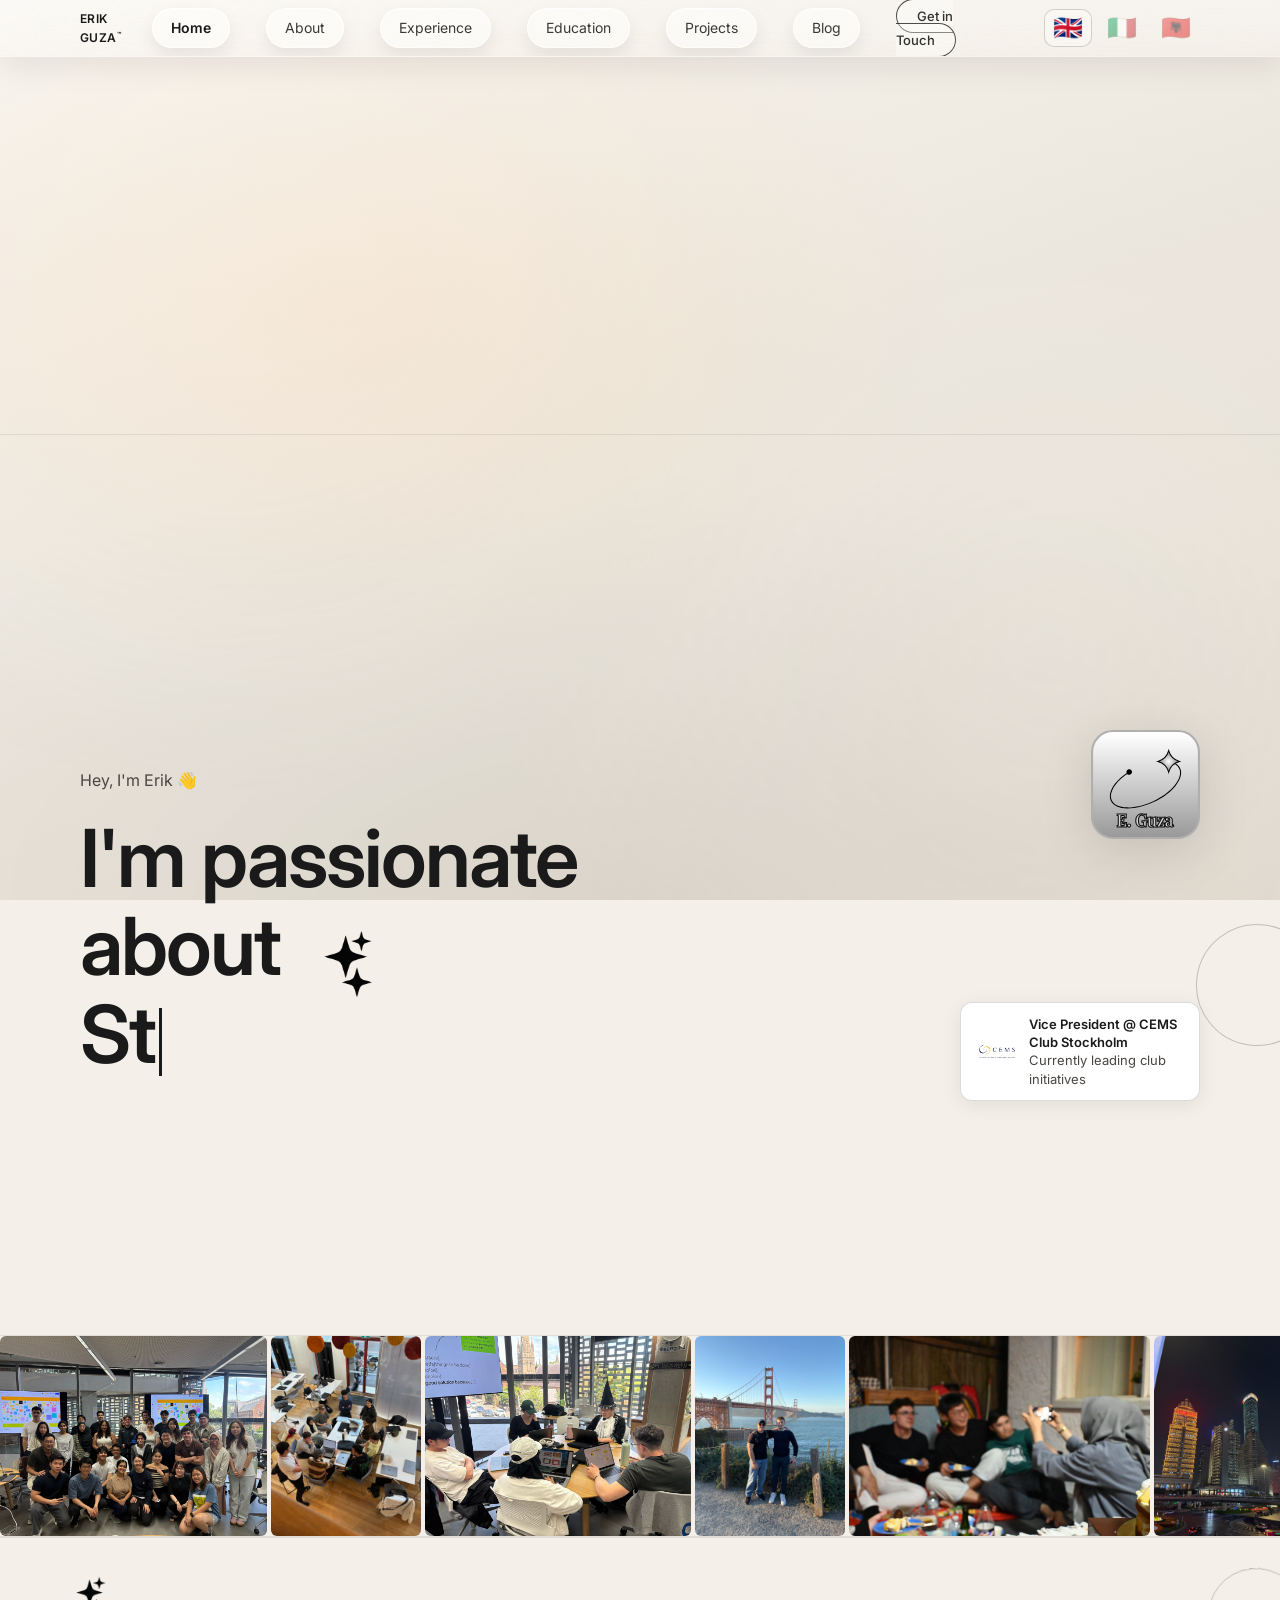
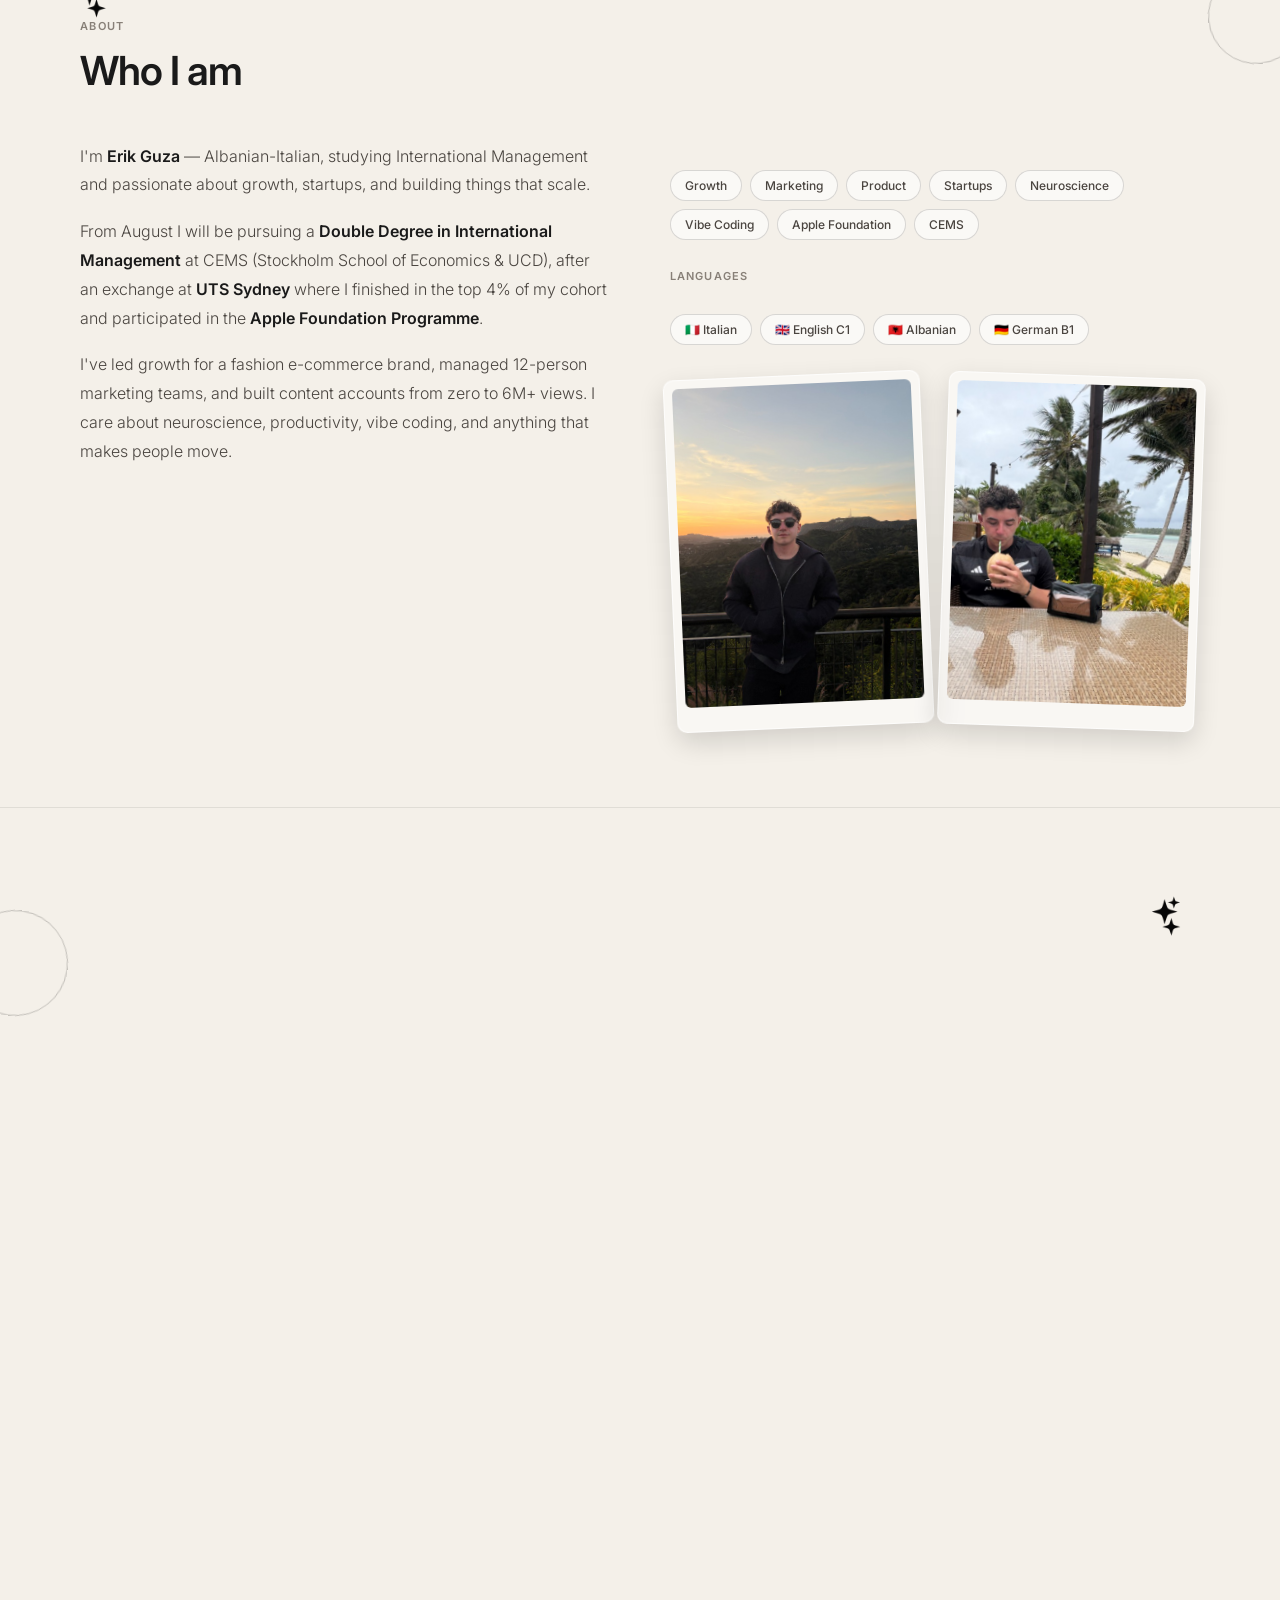
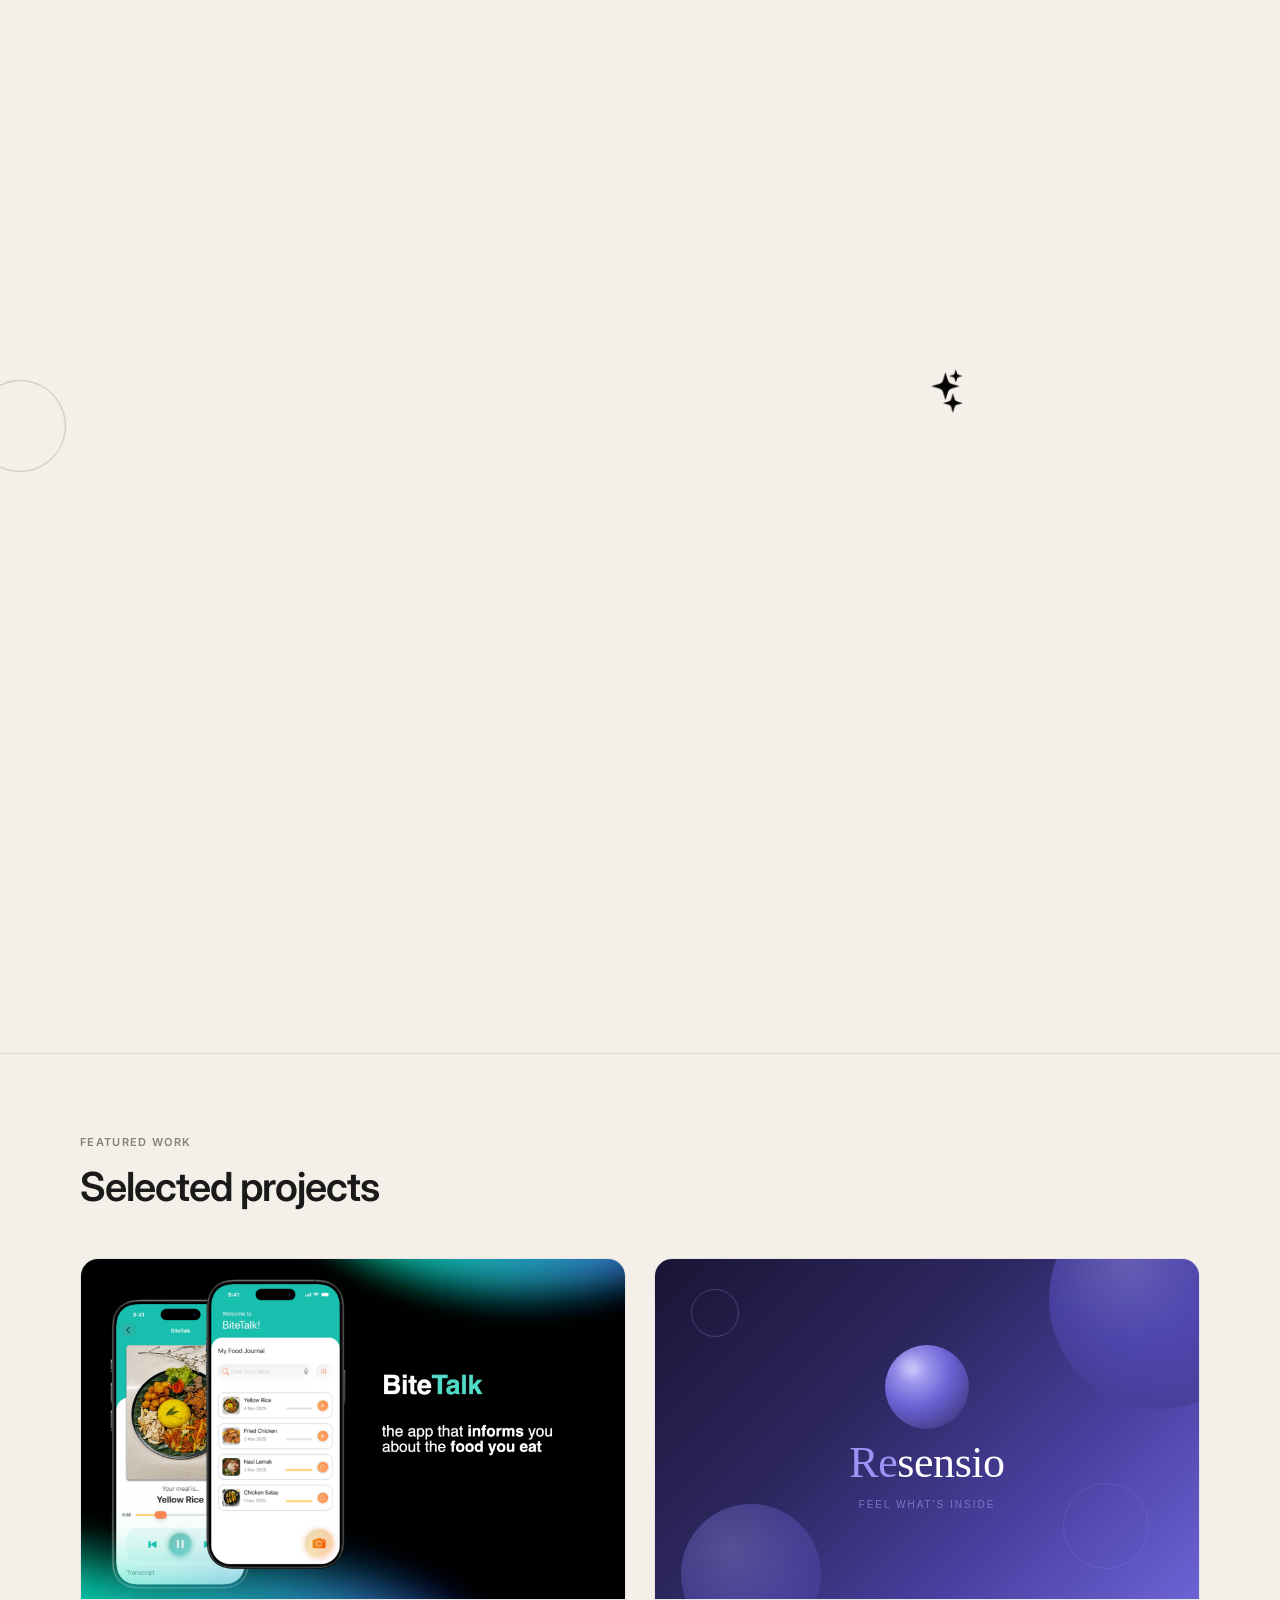
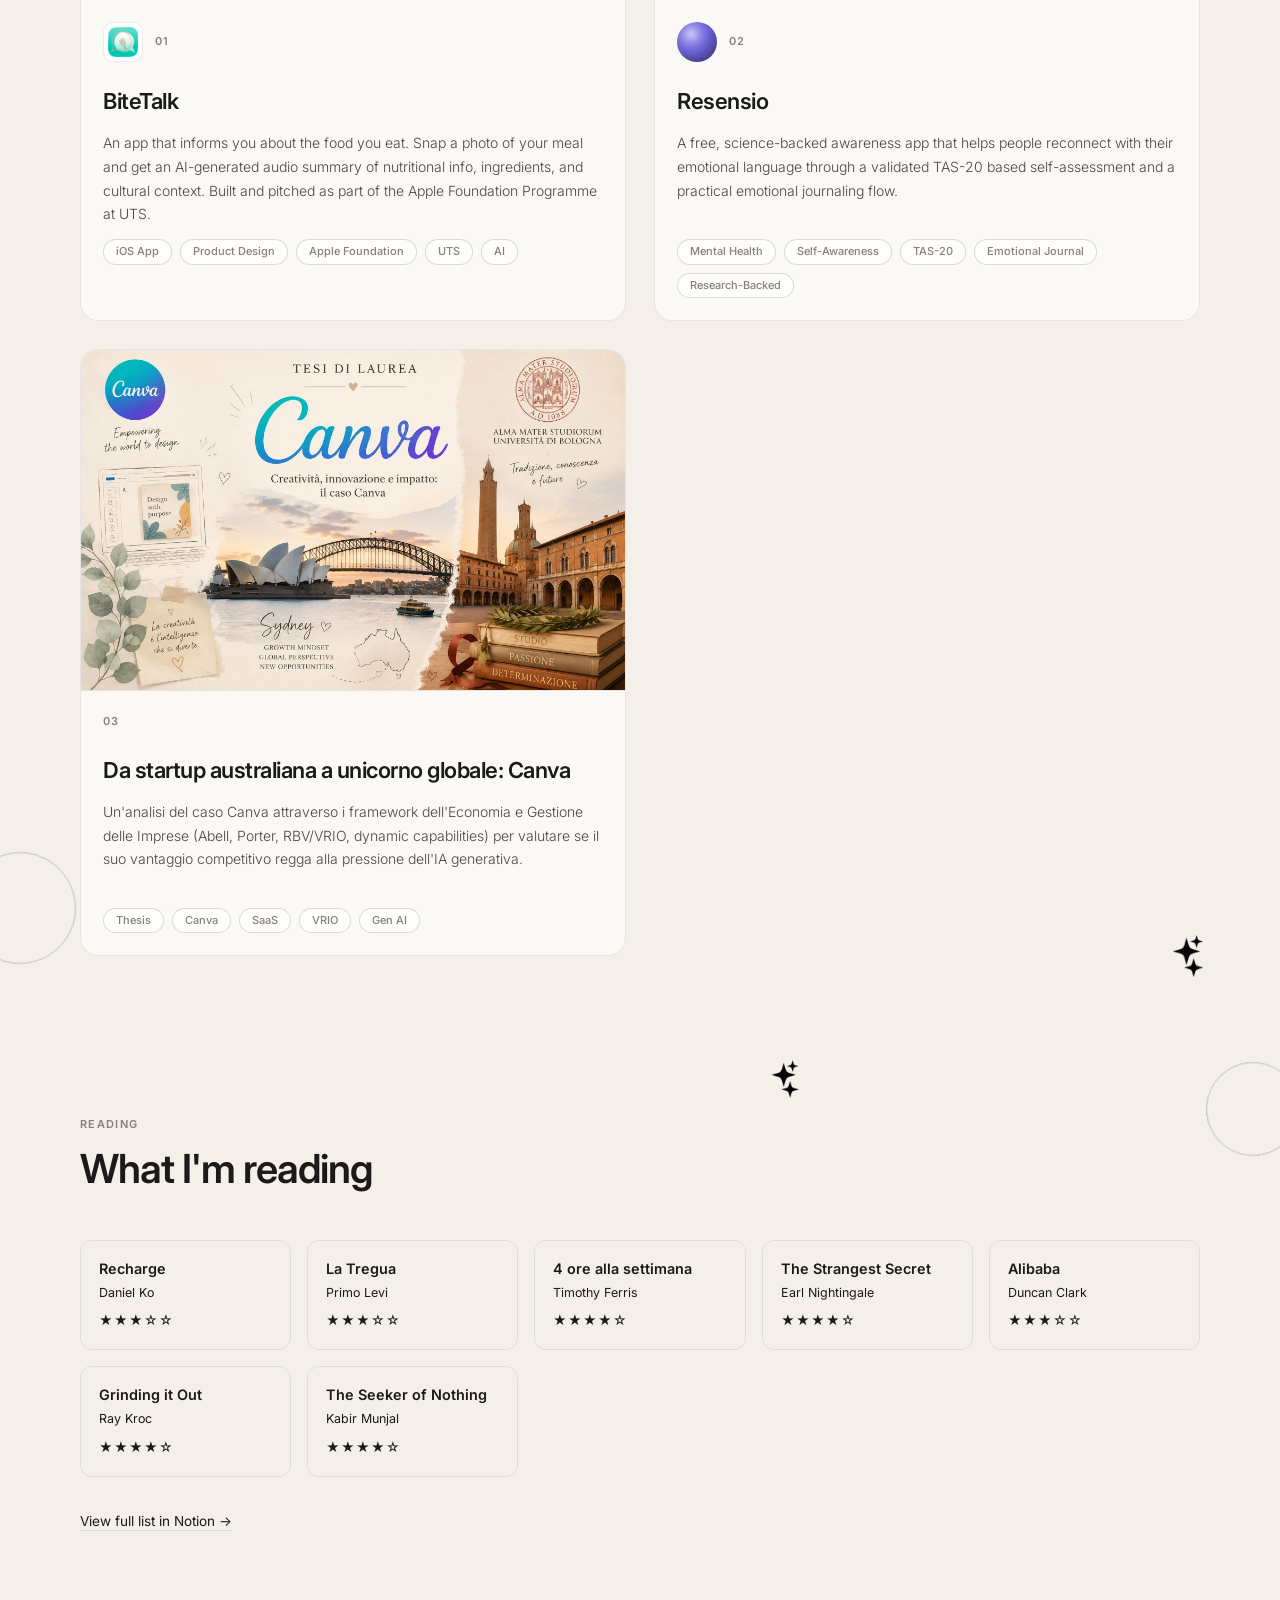
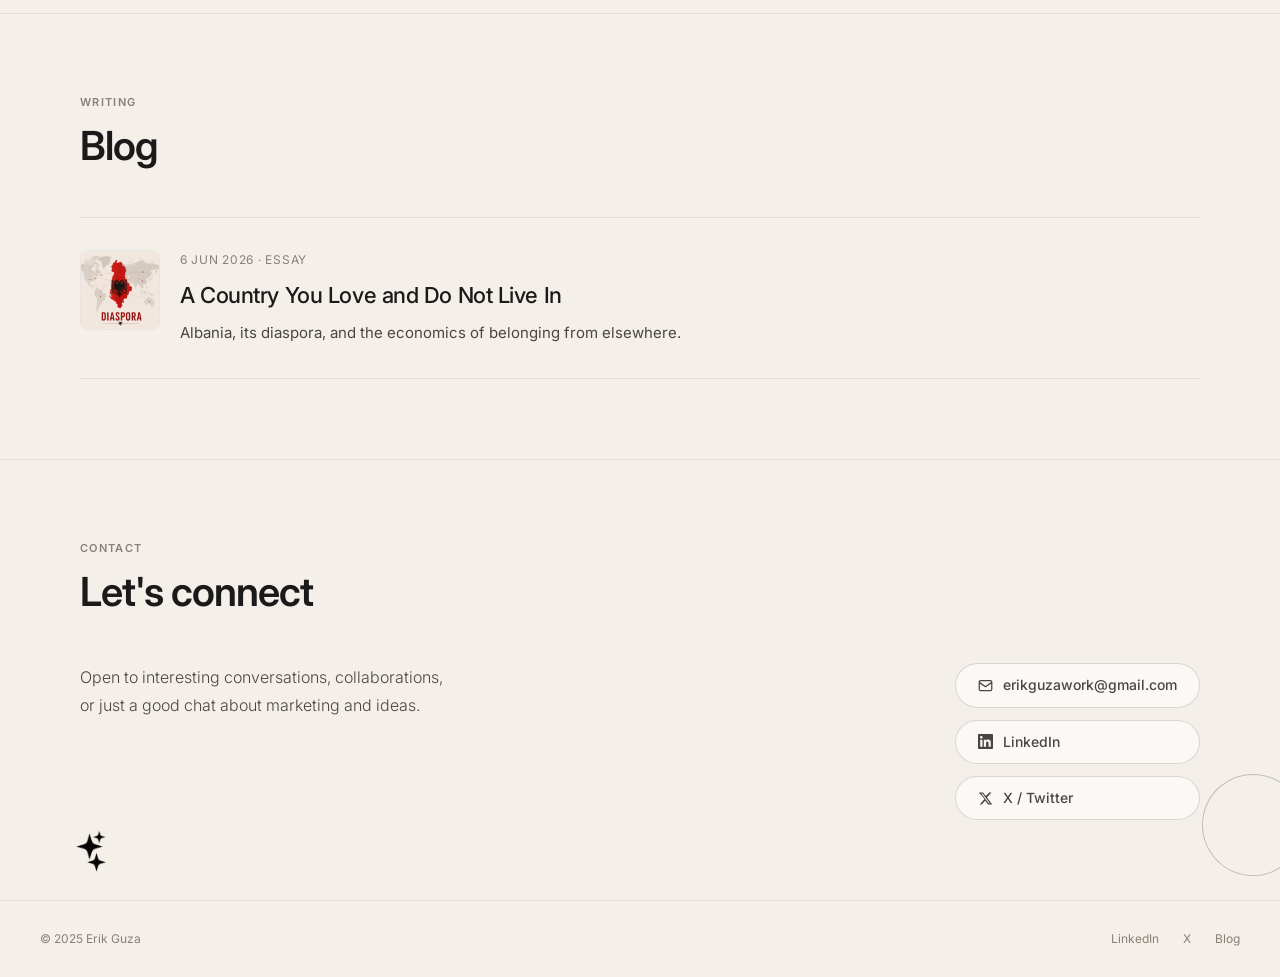
==== commit 98fa3fe5: "Add Italian language option to the homepage switcher. Include 🇮🇹 alongside English and Albanian, and" ====
--- a/index.html
+++ b/index.html
@@ -44,6 +44,7 @@
           <li class="lang-switcher-item">
             <div class="lang-switcher" role="group" aria-label="Language">
               <button type="button" class="lang-btn is-active" data-set-lang="en" aria-label="English" aria-pressed="true" title="English">🇬🇧</button>
+              <button type="button" class="lang-btn" data-set-lang="it" aria-label="Italiano" aria-pressed="false" title="Italiano">🇮🇹</button>
               <button type="button" class="lang-btn" data-set-lang="sq" aria-label="Shqip" aria-pressed="false" title="Shqip">🇦🇱</button>
             </div>
           </li>
--- a/style.css
+++ b/style.css
@@ -238,10 +238,10 @@
   border: 1px solid transparent;
   background: transparent;
   cursor: pointer;
-  font-size: 18px;
+  font-size: 24px;
   line-height: 1;
-  padding: 4px 6px;
-  border-radius: 8px;
+  padding: 6px 8px;
+  border-radius: 10px;
   opacity: 0.45;
   transition: opacity var(--transition), background var(--transition), border-color var(--transition), transform var(--transition);
 }
@@ -1488,8 +1488,8 @@
   .about-postcard:hover { transform: translateY(-2px); }
   footer { padding: 24px 20px; }
   .nav-links li:not(:nth-last-child(-n+2)) { display: none; }
-  .lang-switcher { gap: 4px; }
-  .lang-btn { font-size: 16px; padding: 3px 4px; }
+  .lang-switcher { gap: 6px; }
+  .lang-btn { font-size: 22px; padding: 5px 6px; }
   .decor-star,
   .decor-circle { display: none; }
 }
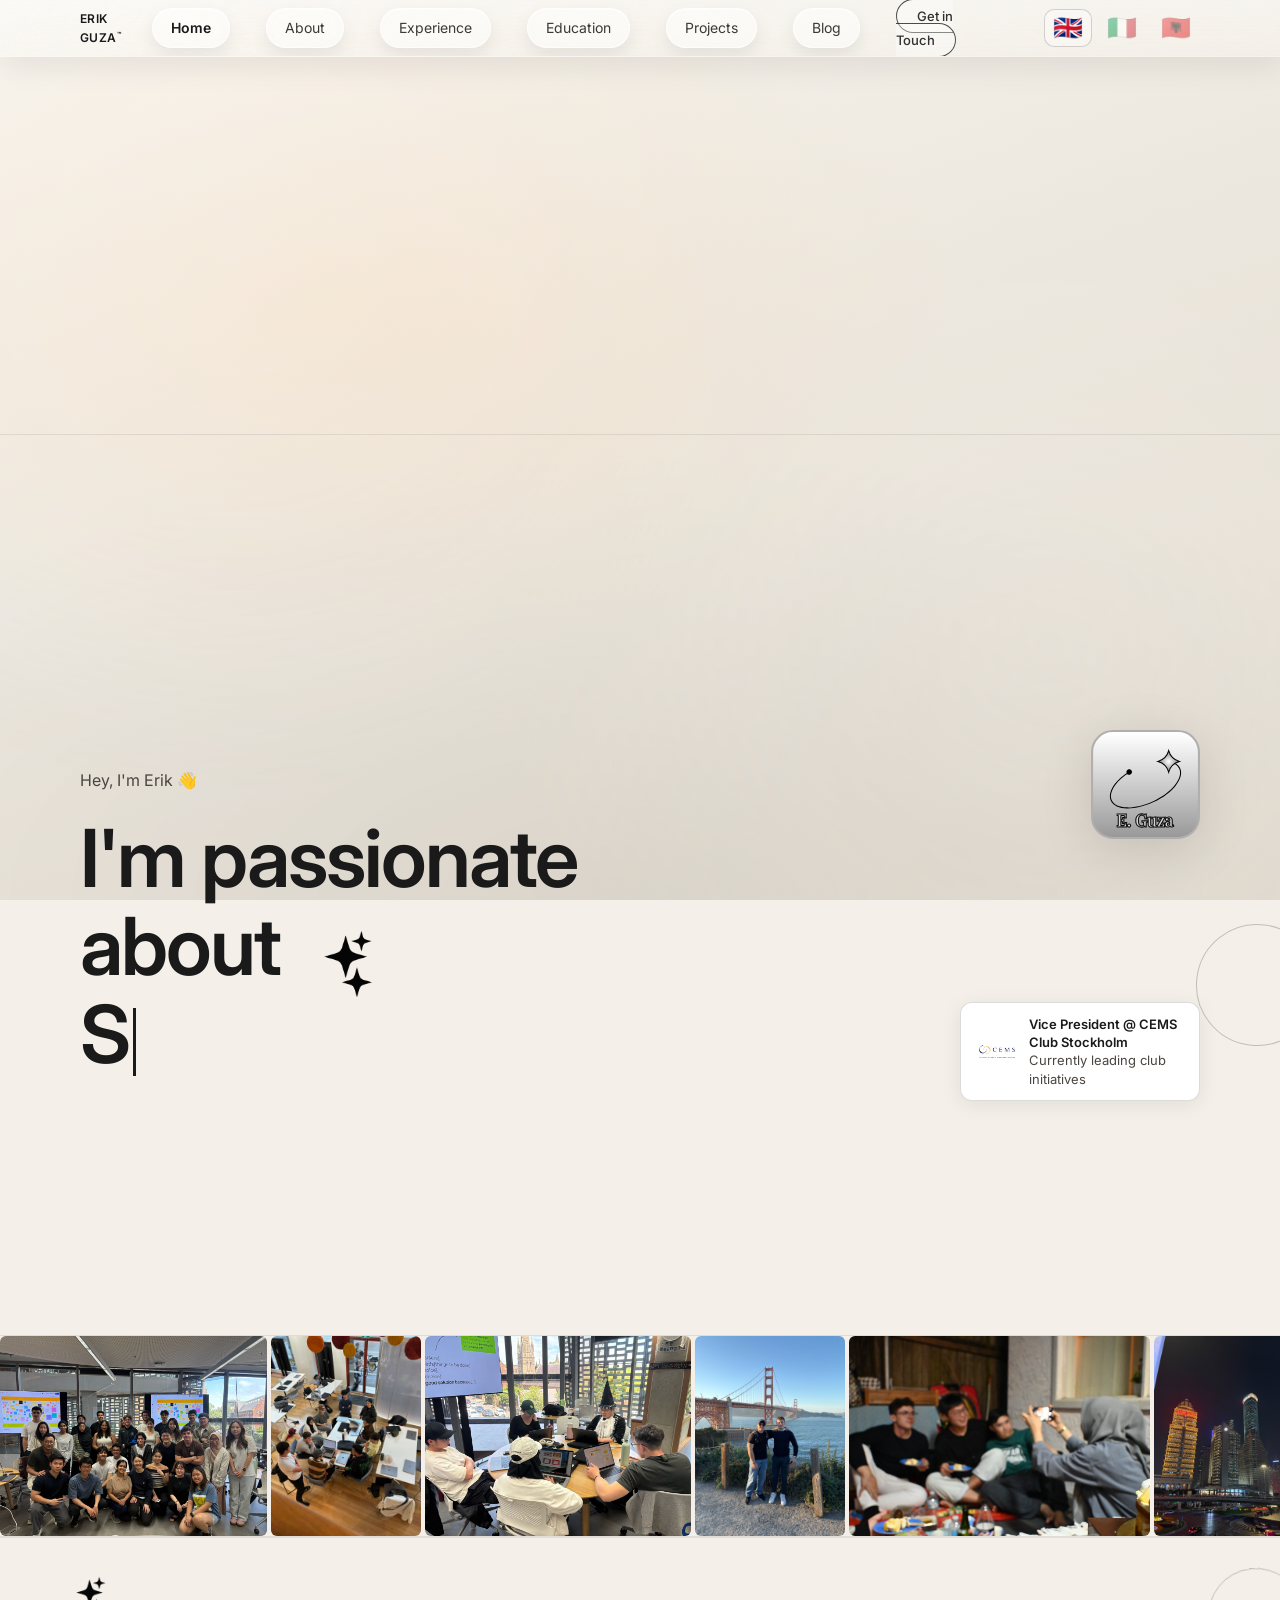
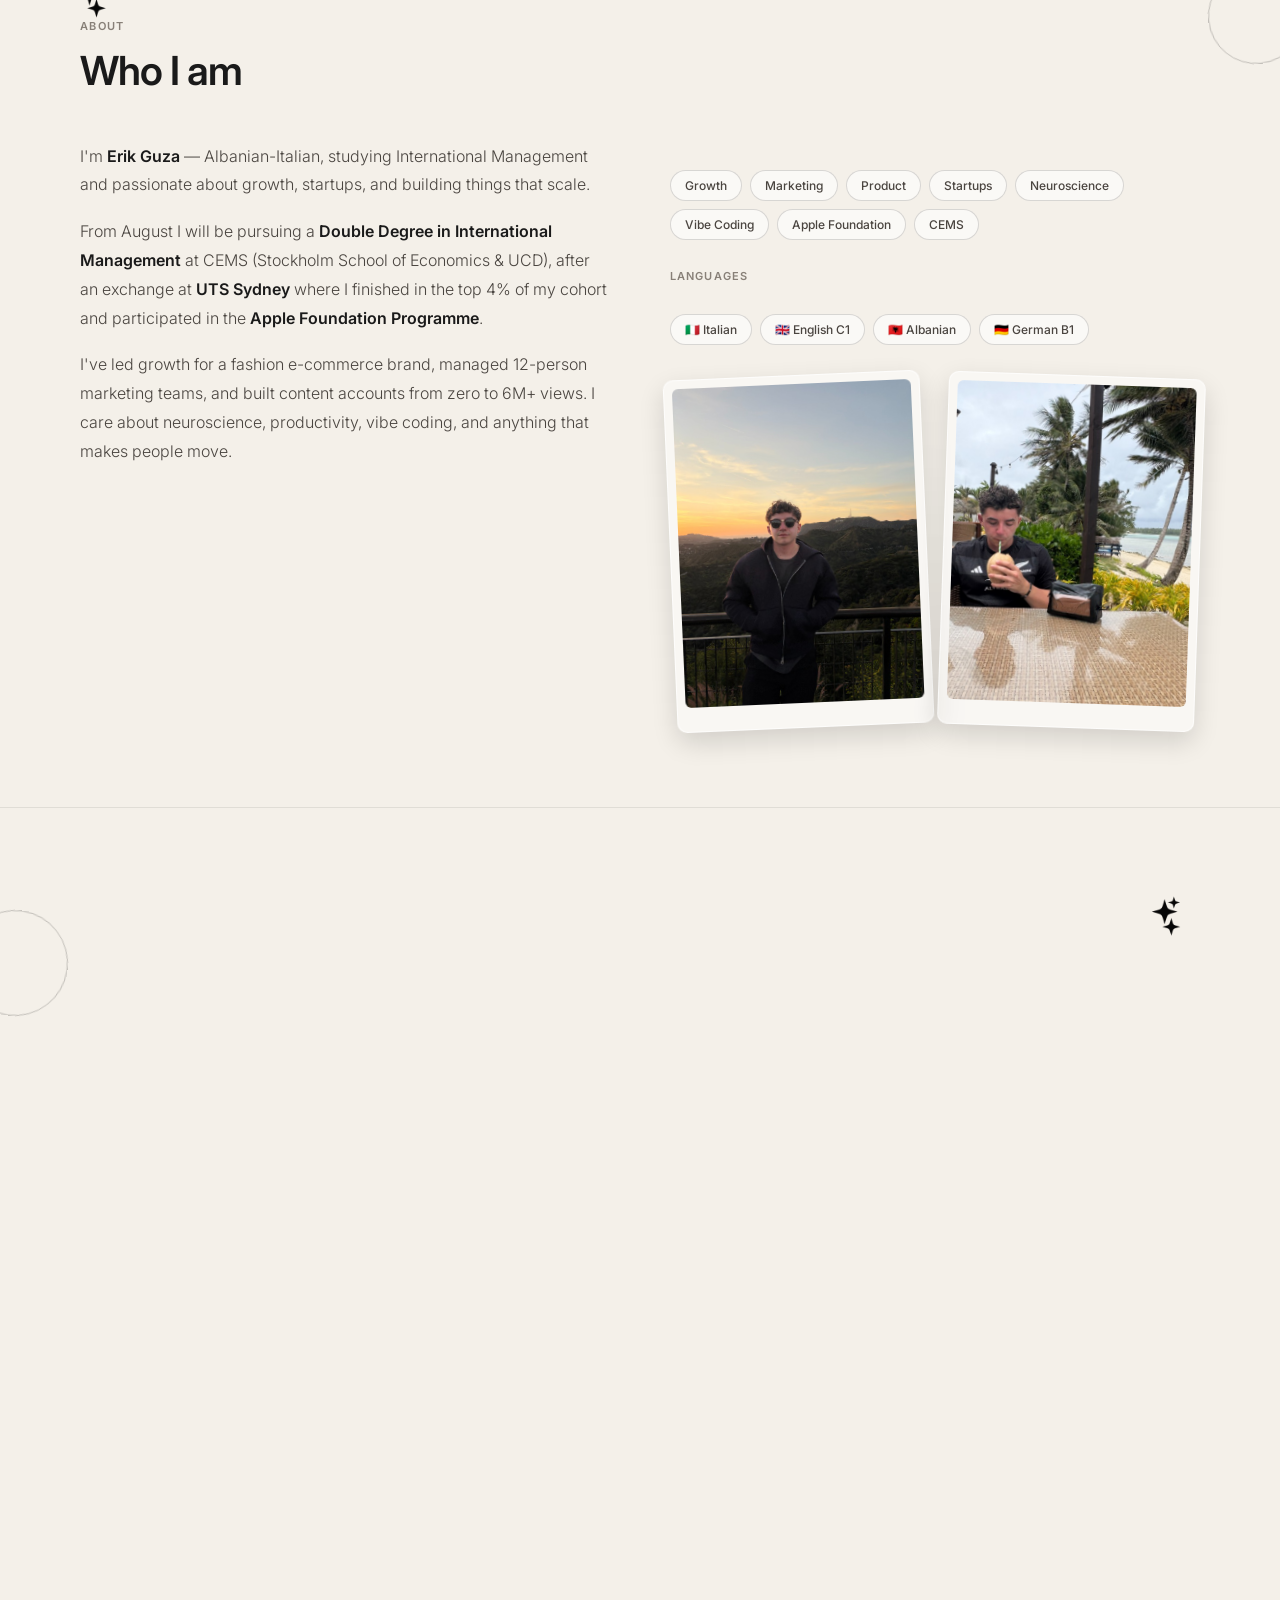
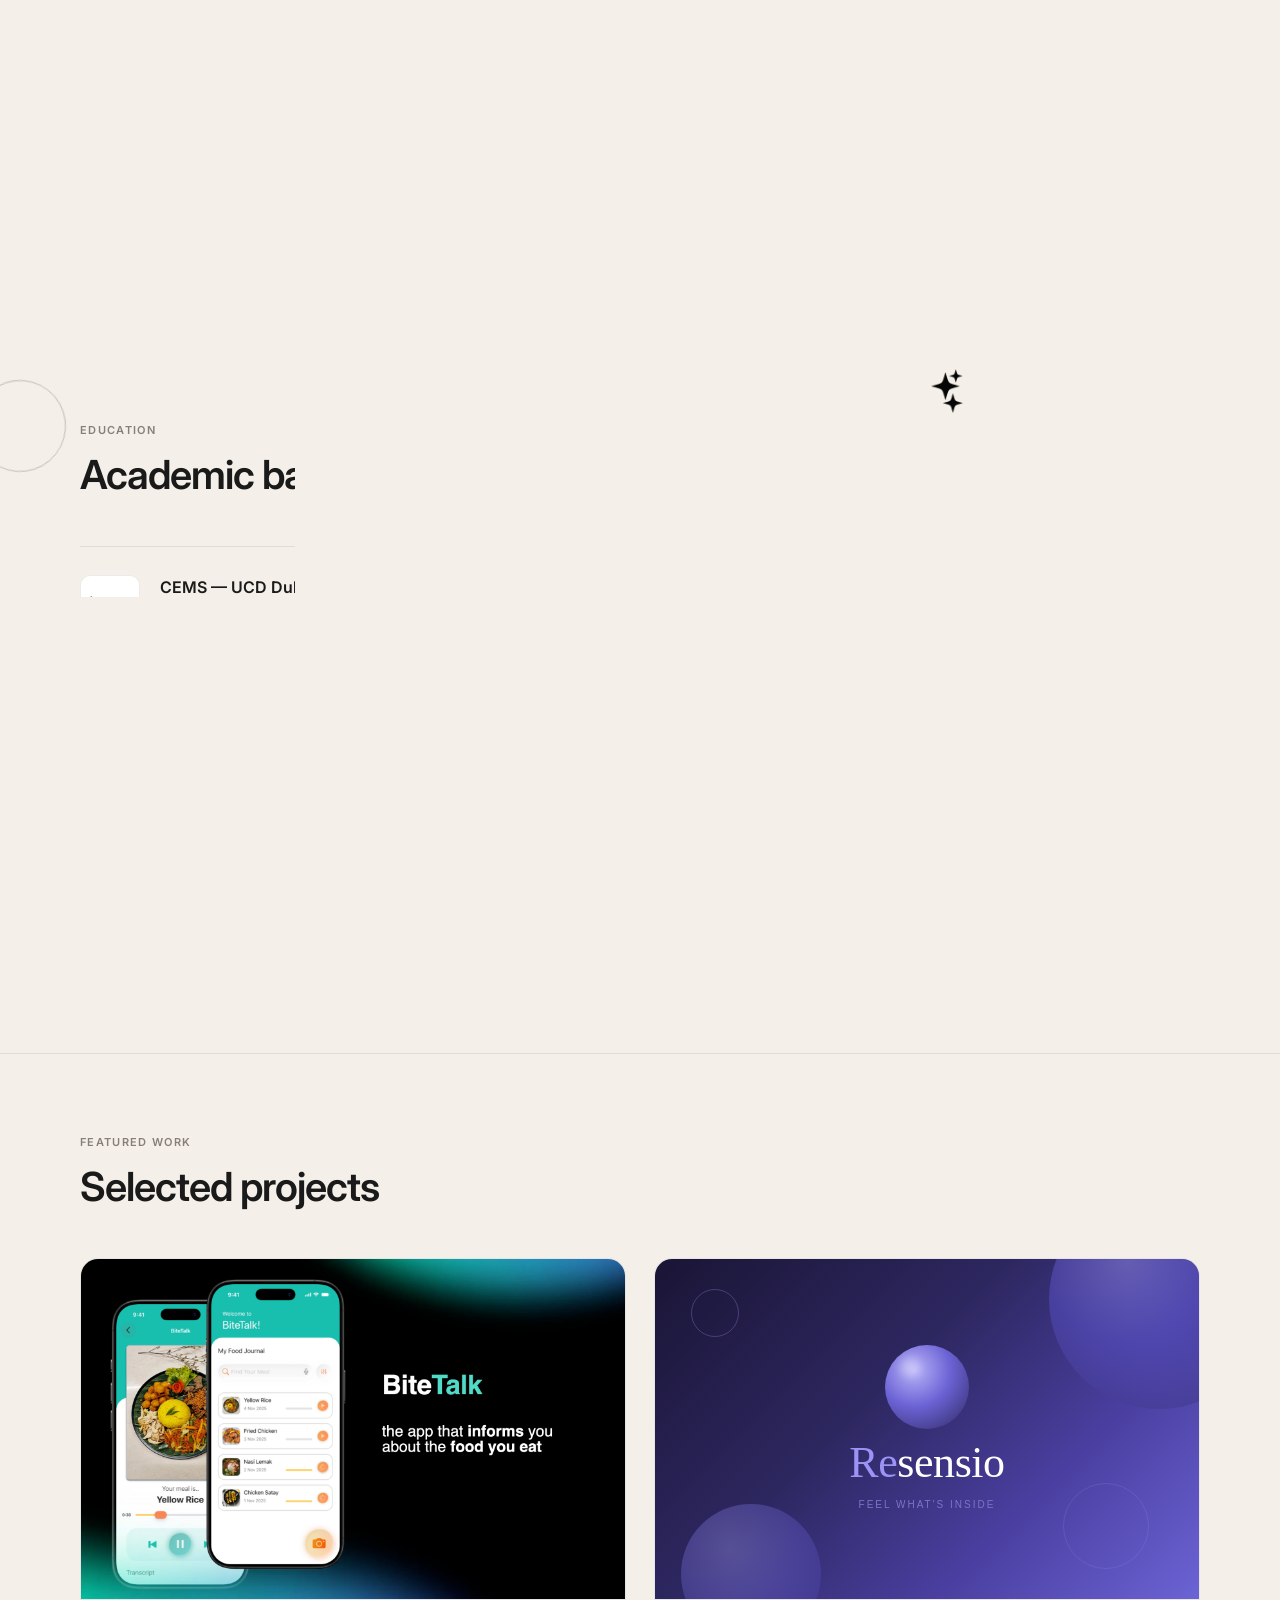
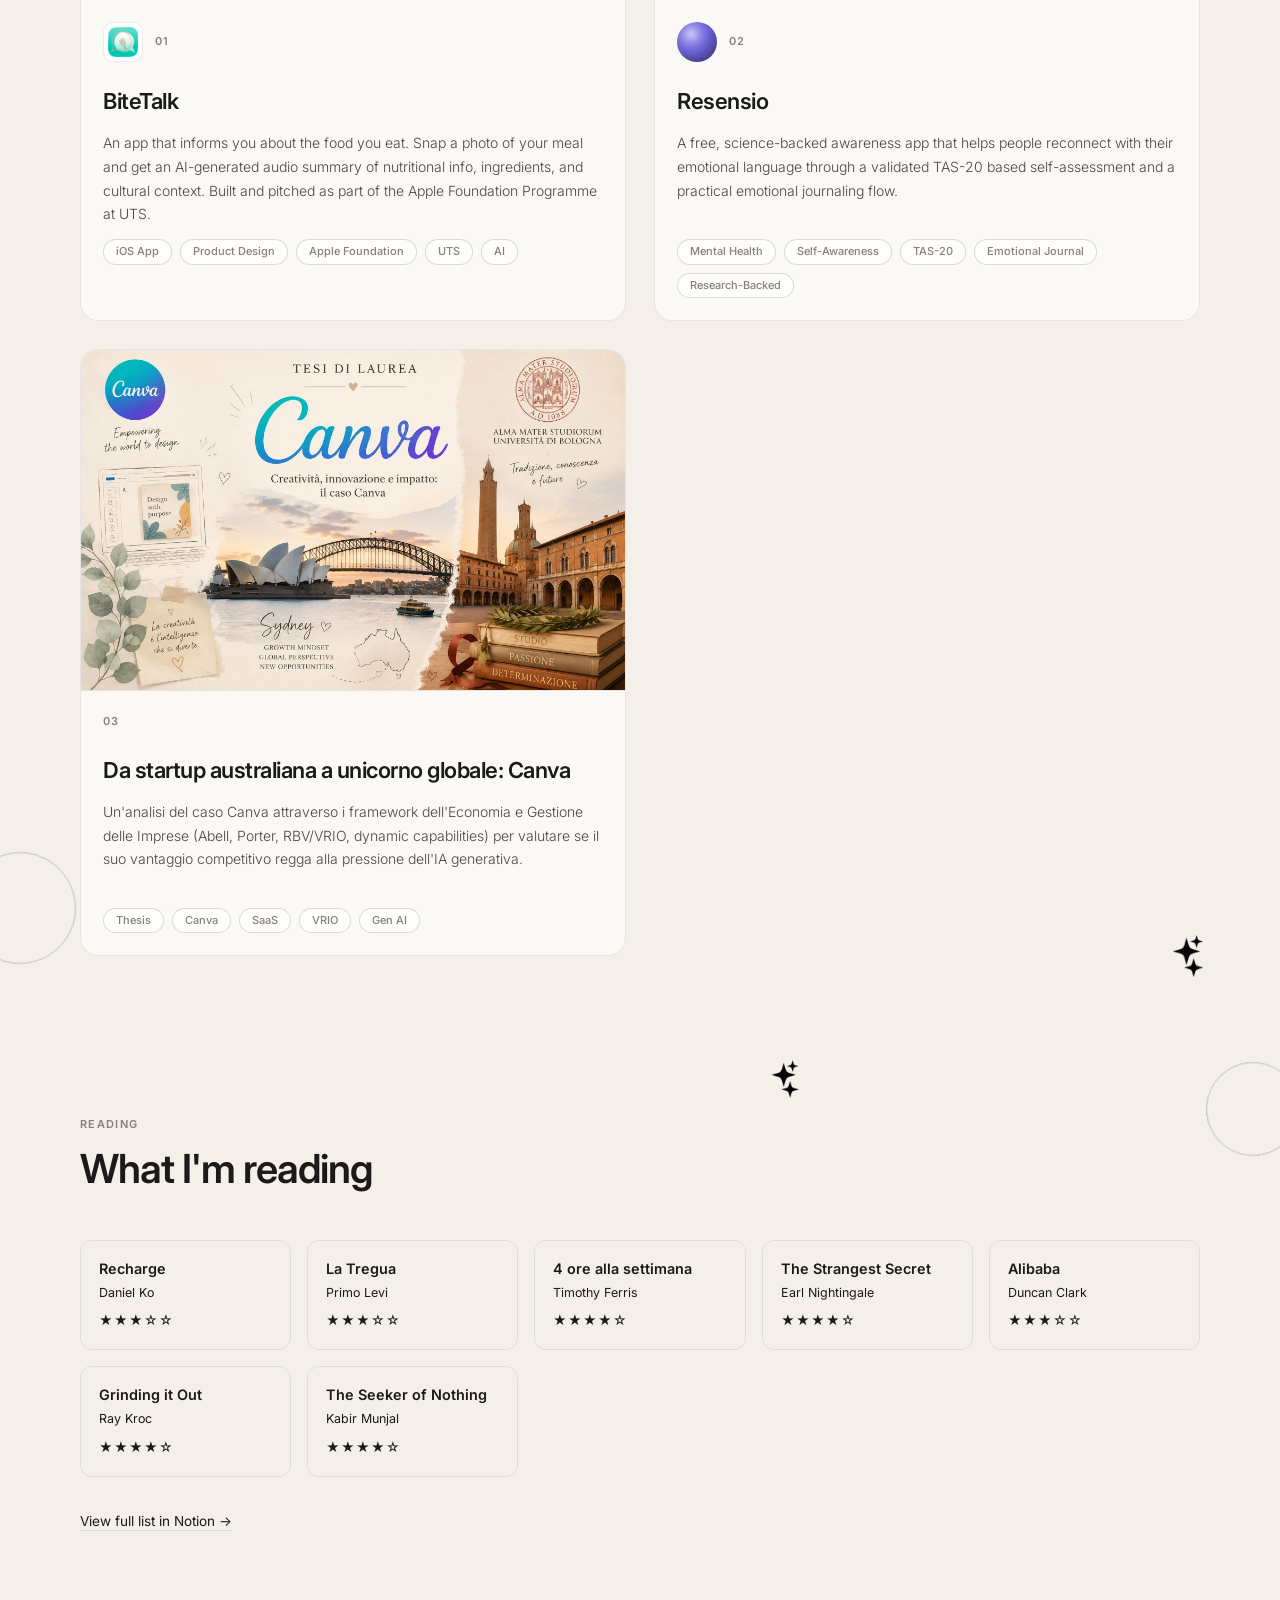
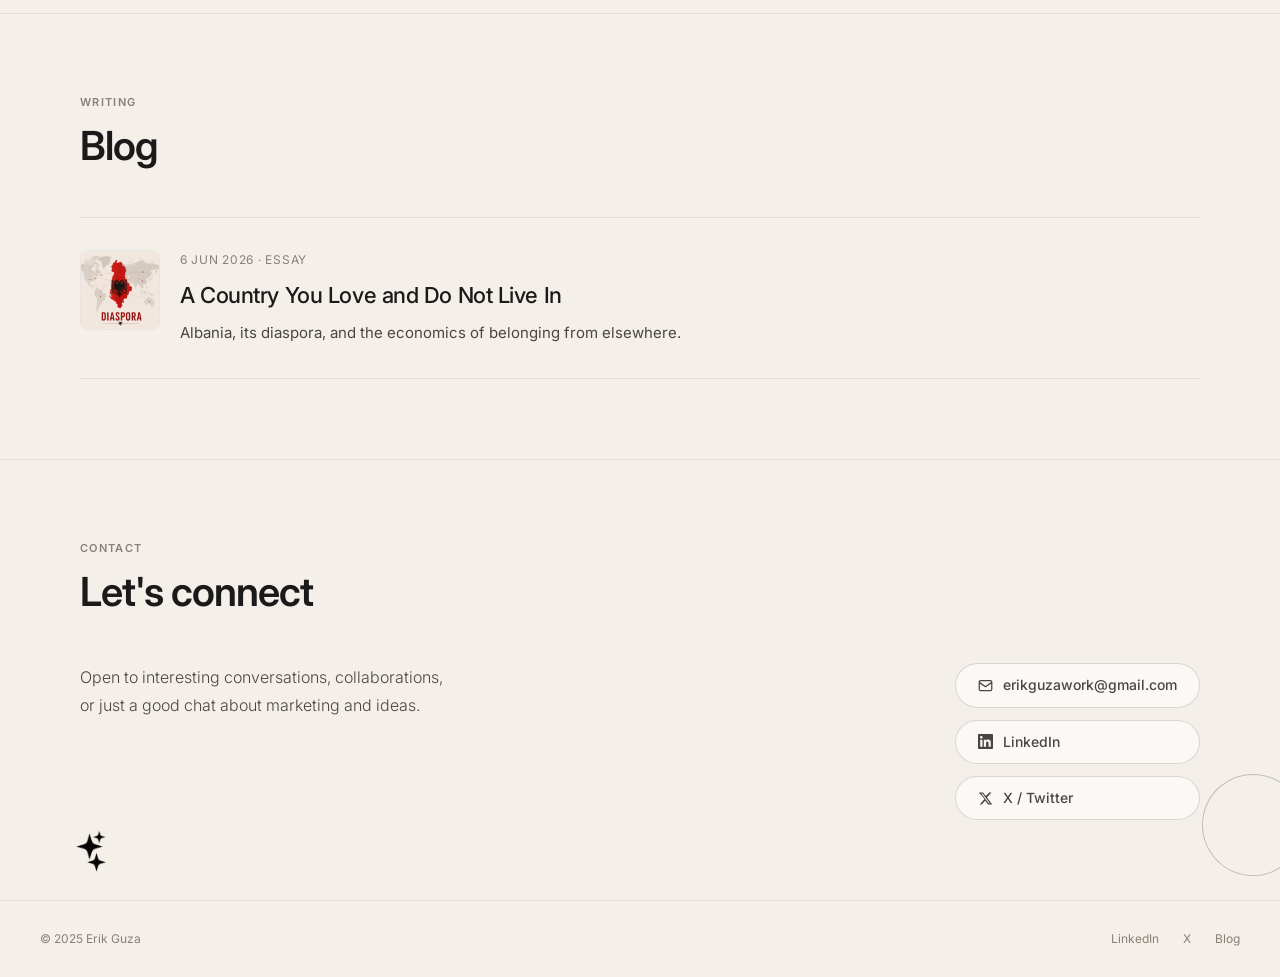
==== commit 1273d585: "Show UNIBO final grade 110/110 and refine Albanian experience heading. Replace GPA with localized fi" ====
--- a/index.html
+++ b/index.html
@@ -287,7 +287,7 @@
         <div class="exp-content">
           <div class="exp-top"><span class="exp-company">Alma Mater Studiorum – Università di Bologna <span class="logo-flags edu-flags" aria-hidden="true">🇮🇹</span></span></div>
           <p class="exp-role" data-i18n="edu.unibo.role">Bachelor in Management & Marketing · Bologna, Italy · Sep 2023 – Jul 2026</p>
-          <p class="exp-desc" data-i18n="edu.unibo.desc">GPA: 28.3/30</p>
+          <p class="exp-desc" data-i18n="edu.unibo.desc">Final grade: 110/110</p>
         </div>
       </div>
     </div>
